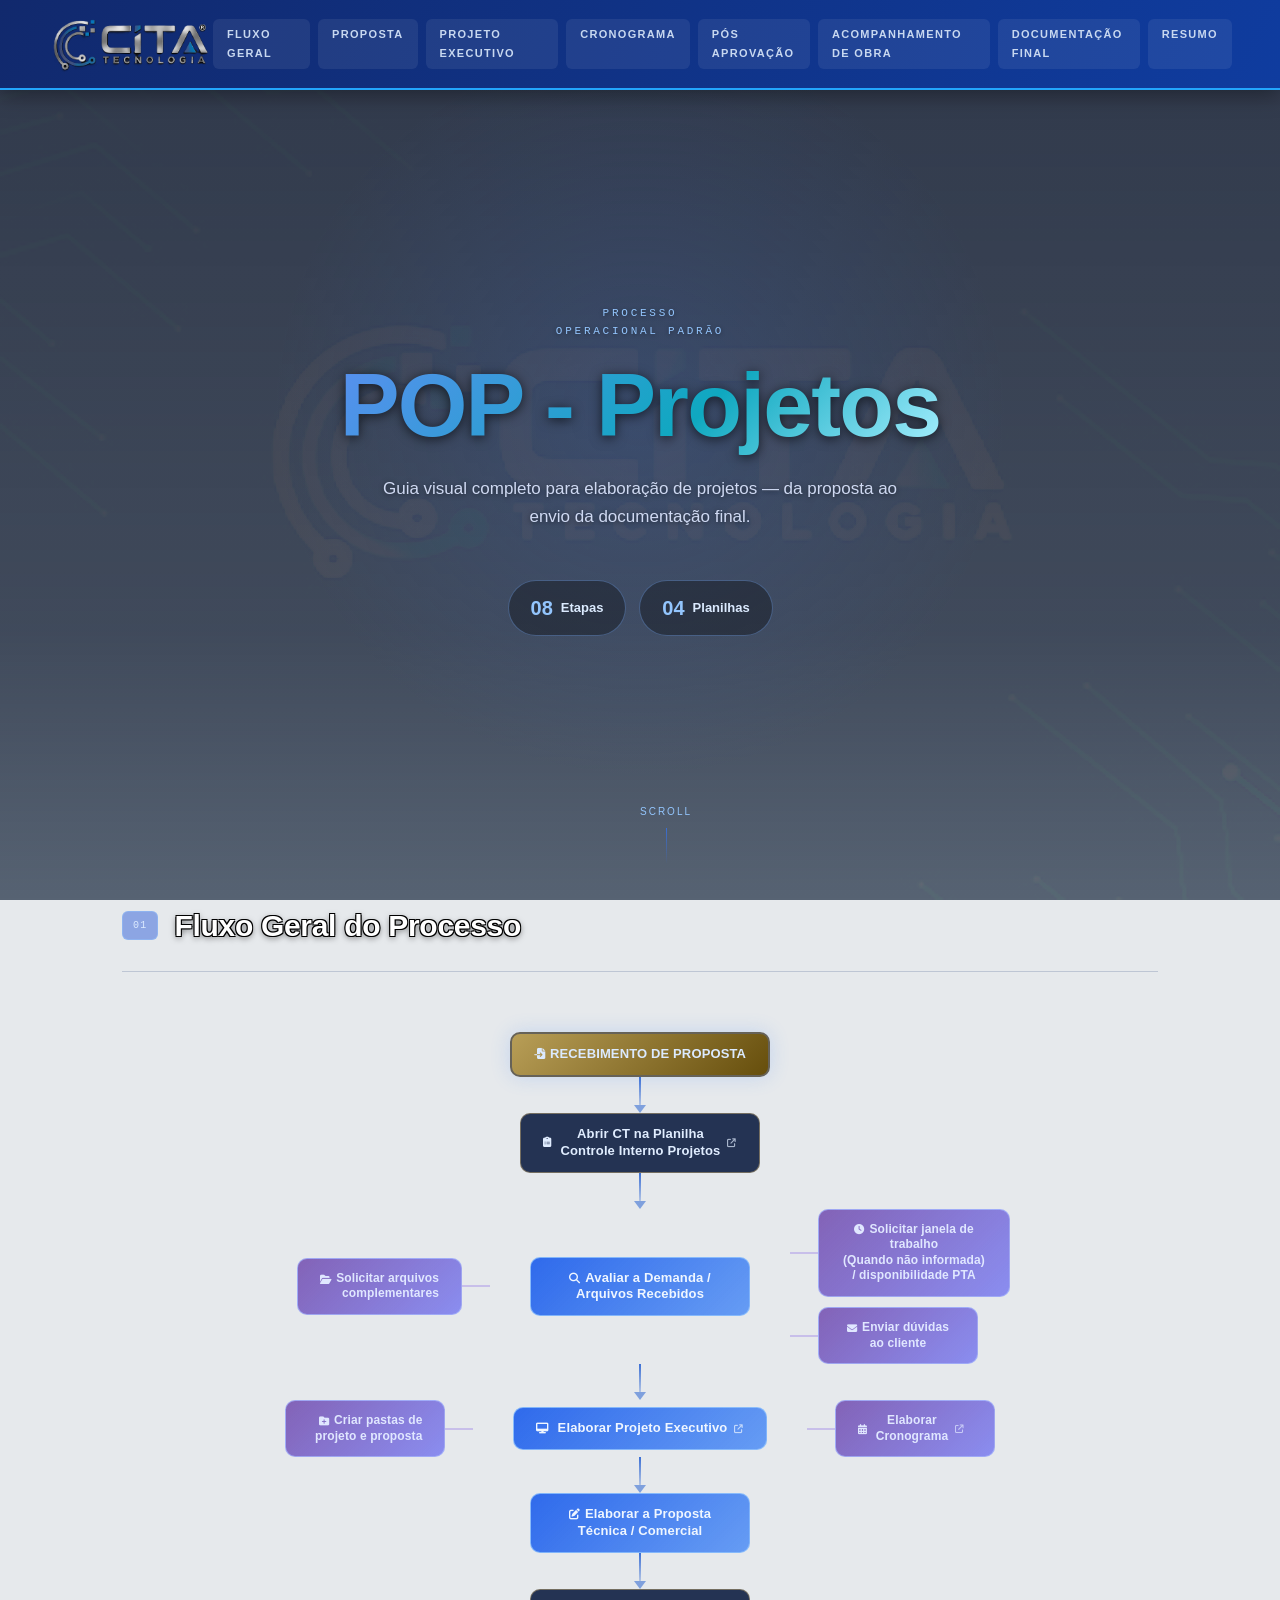
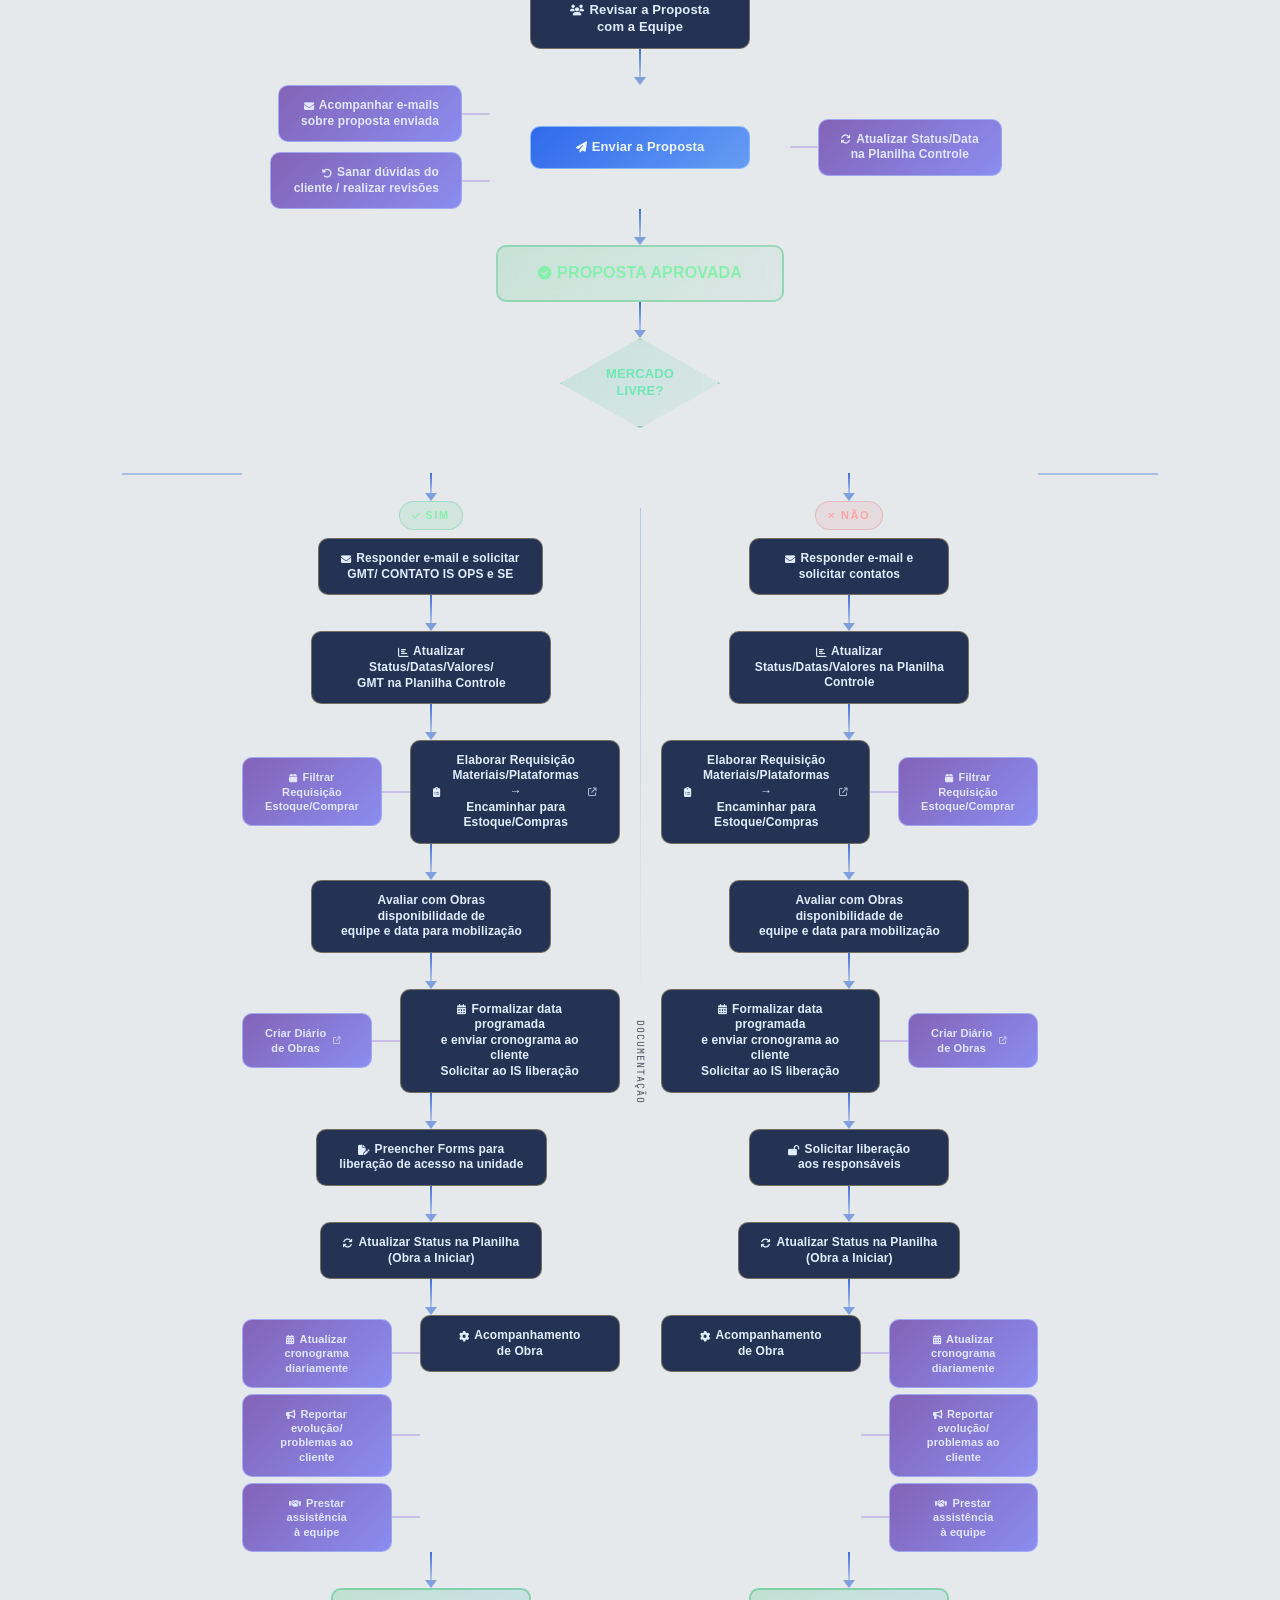
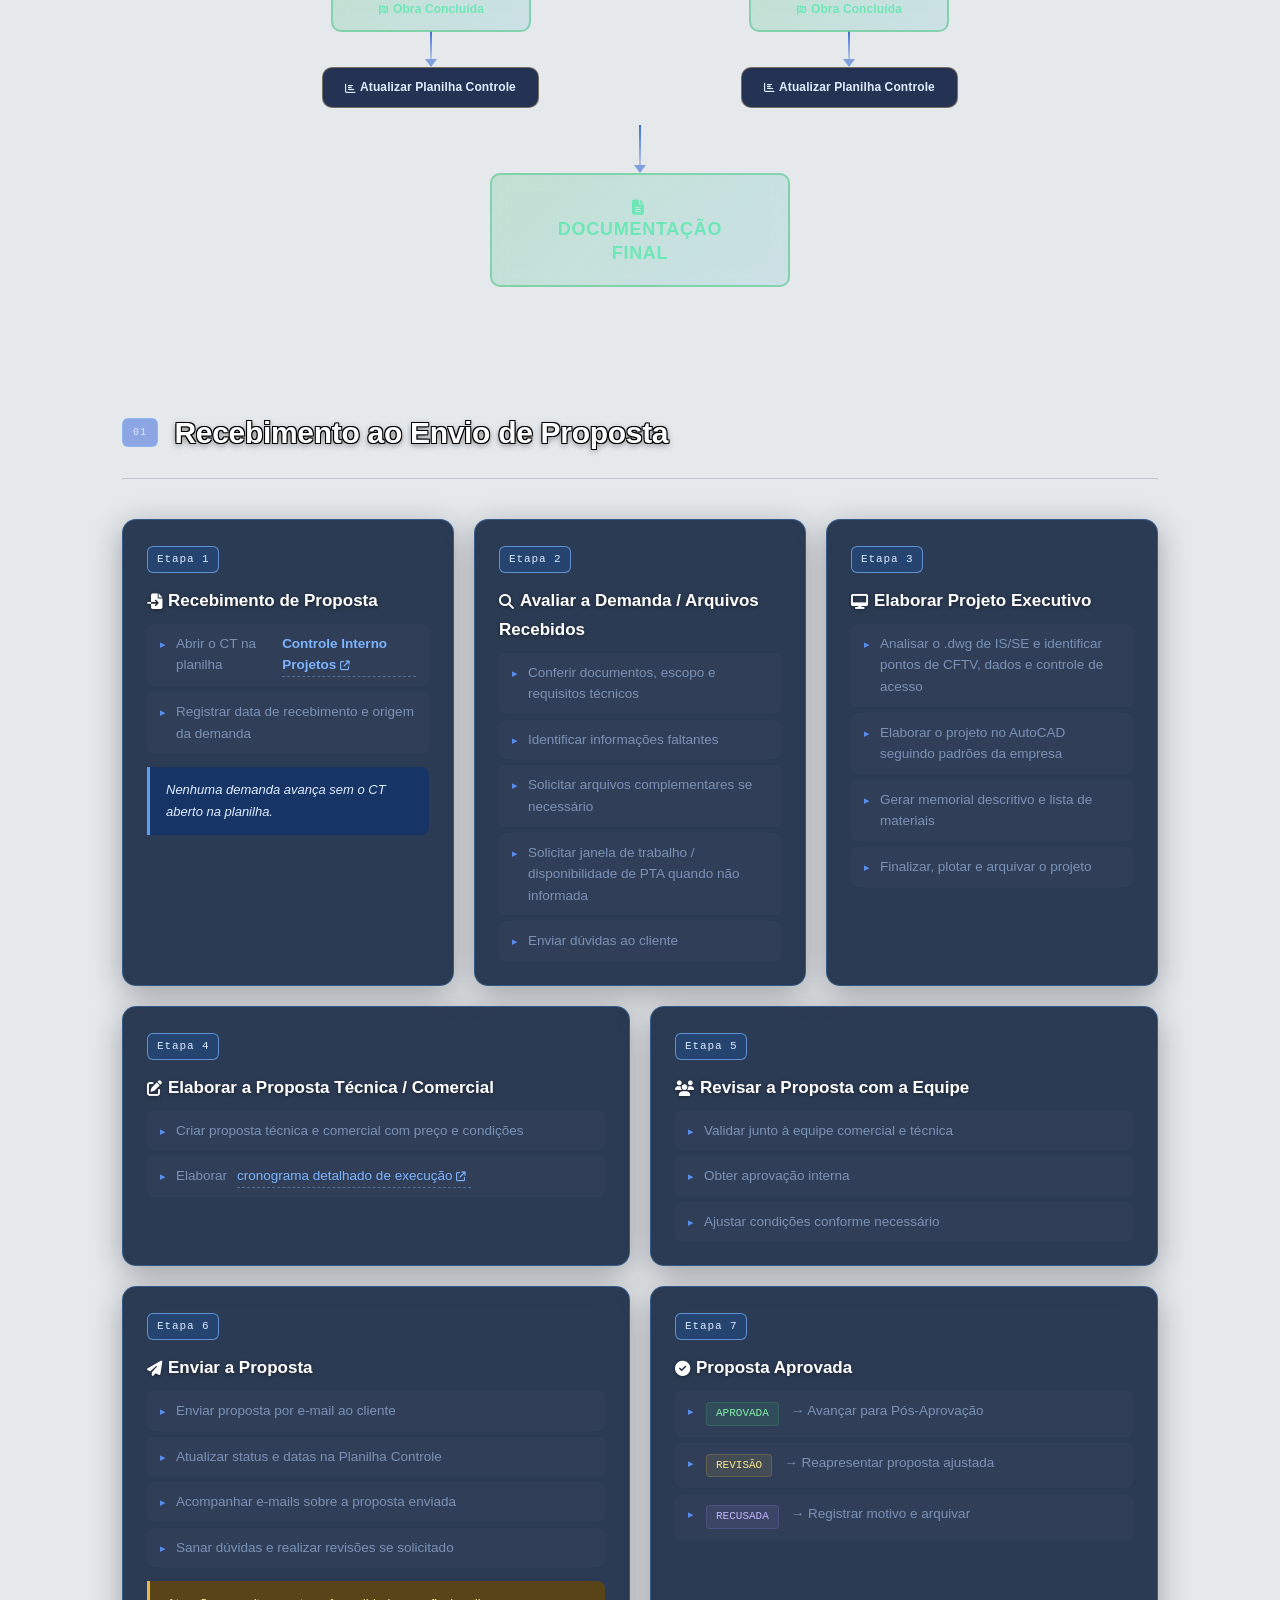
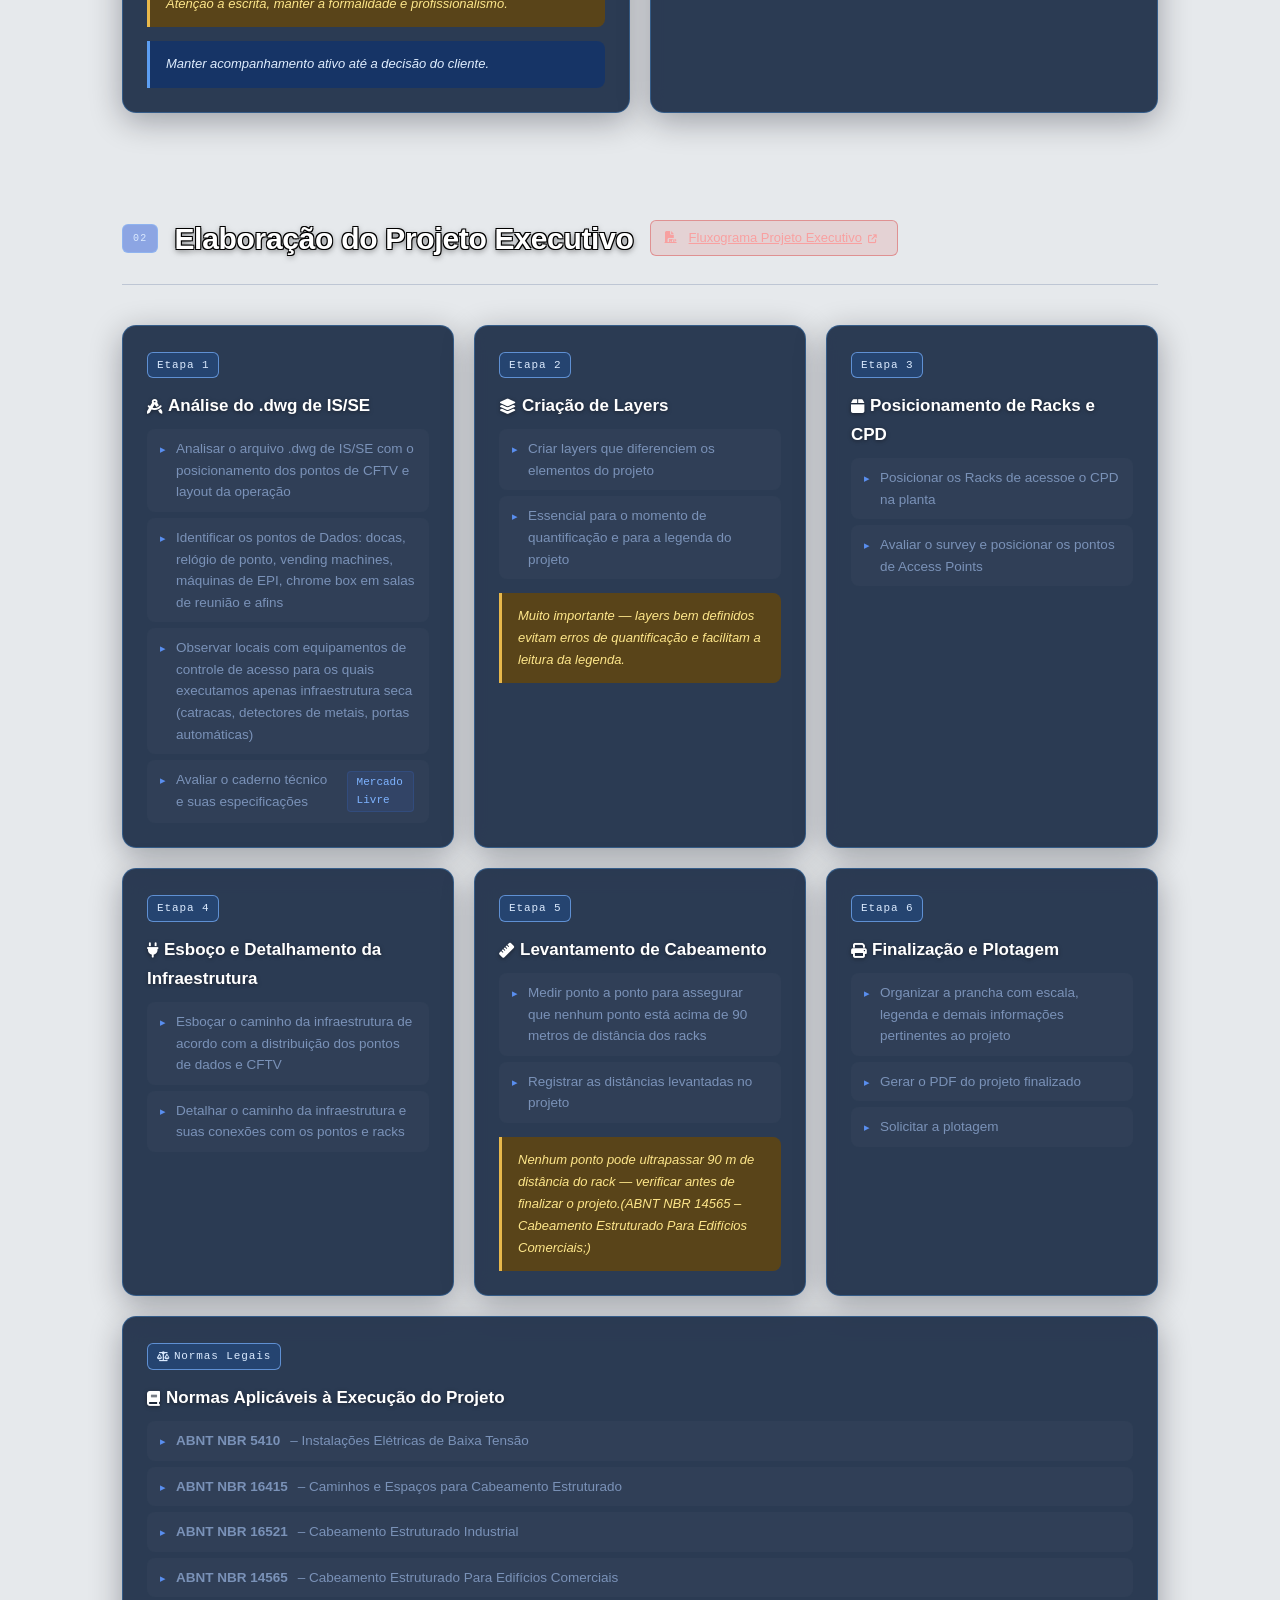
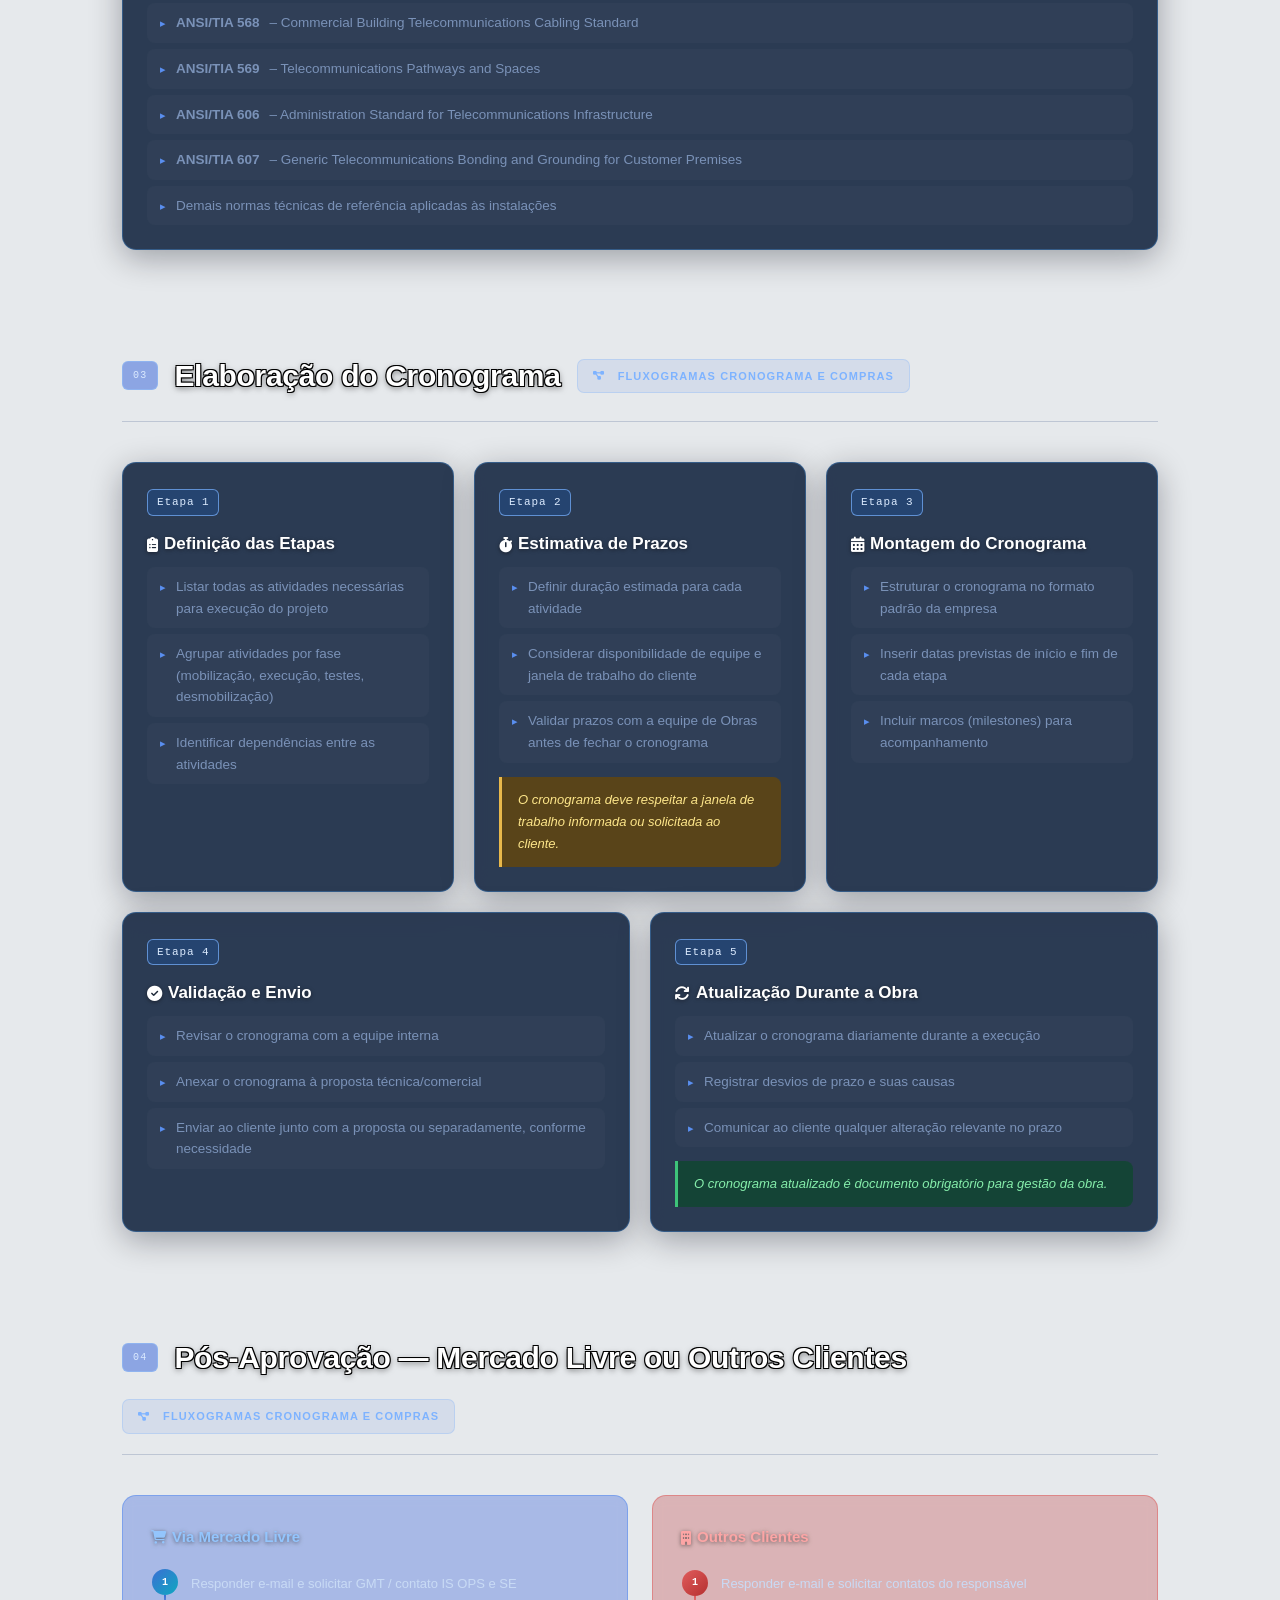
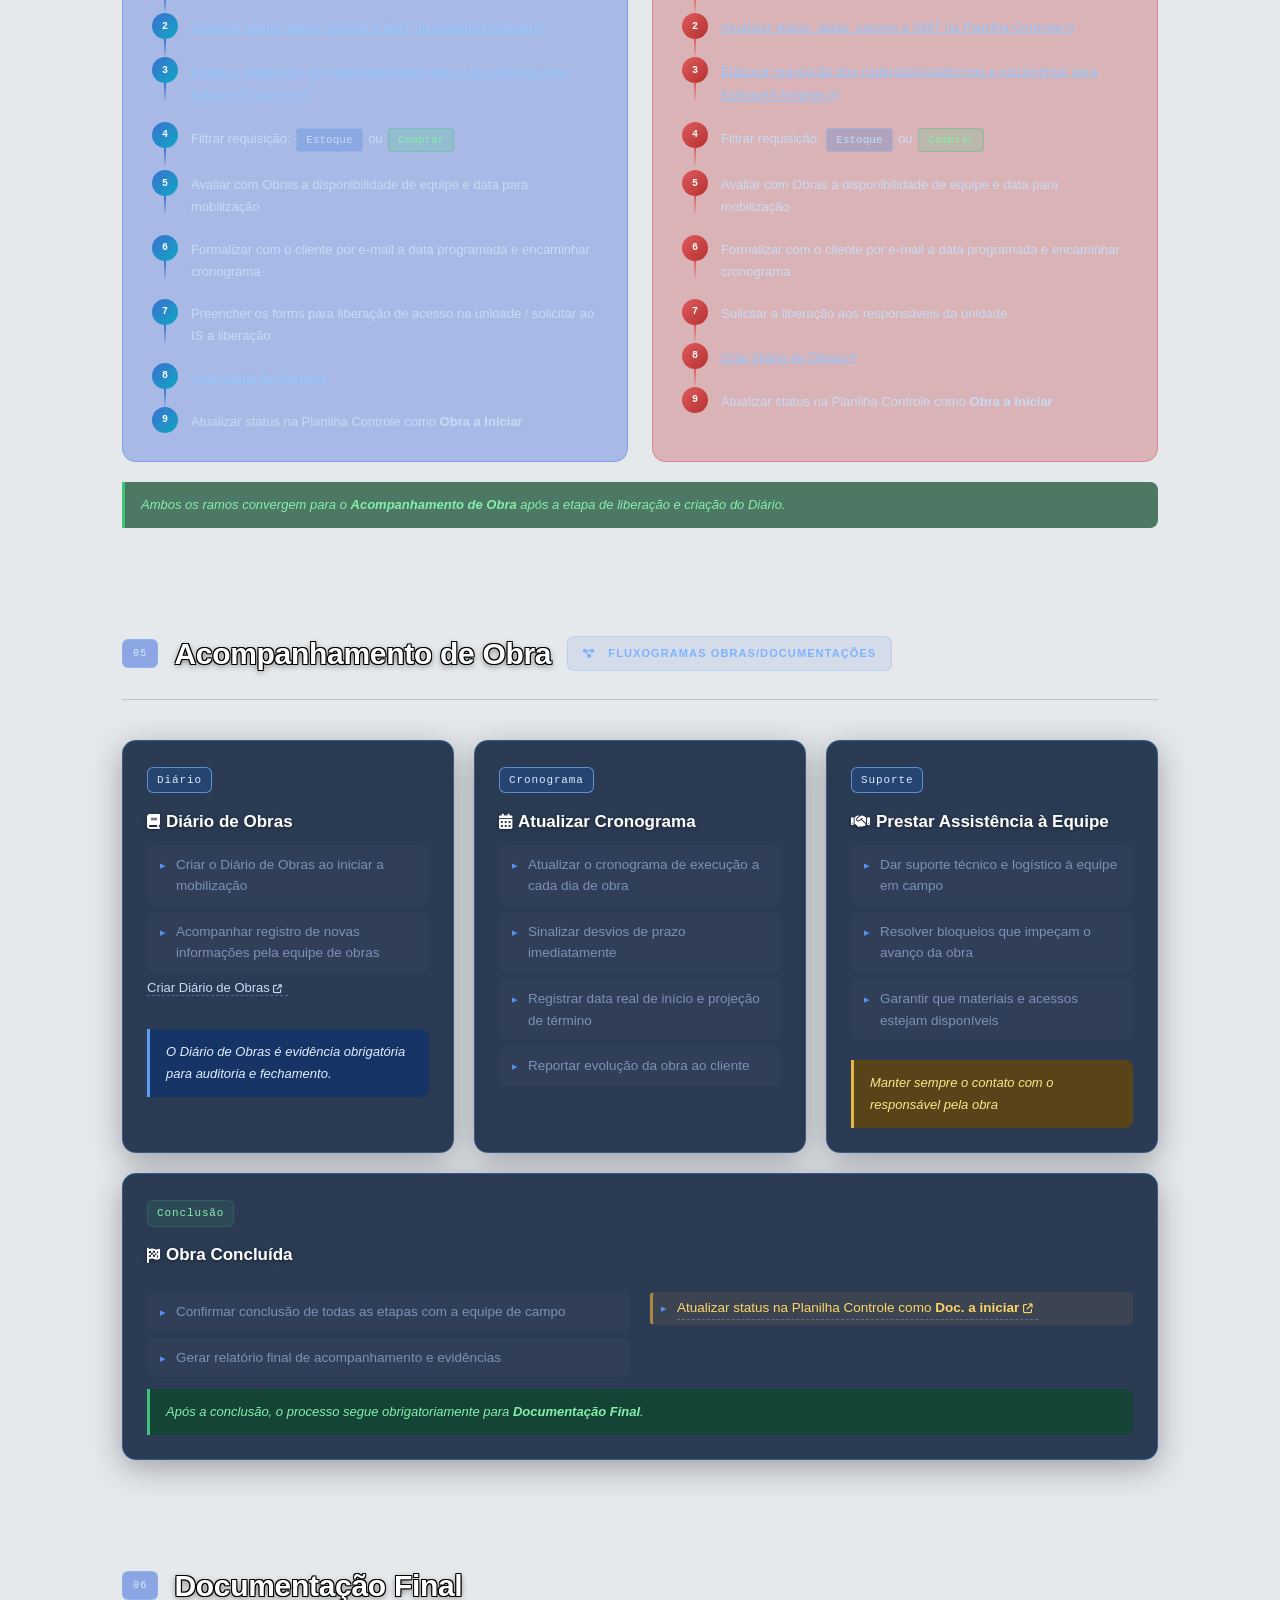
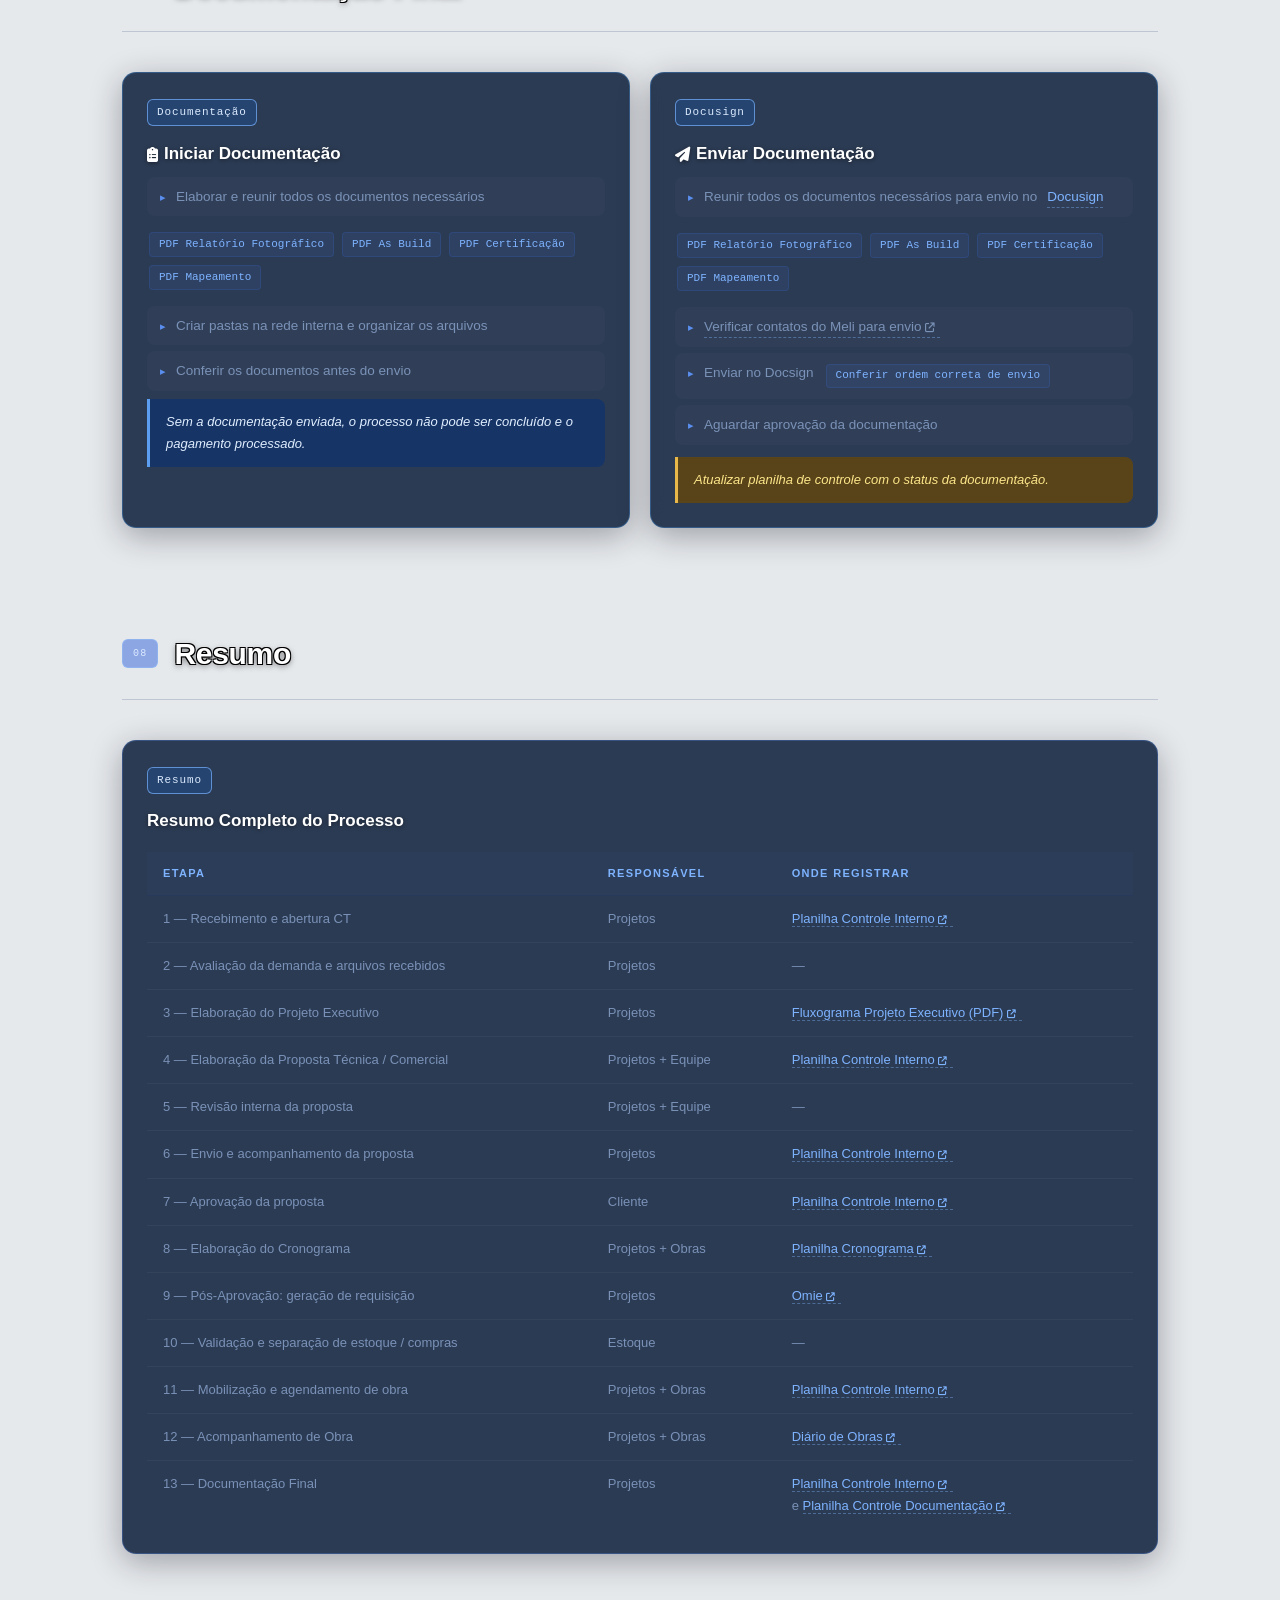
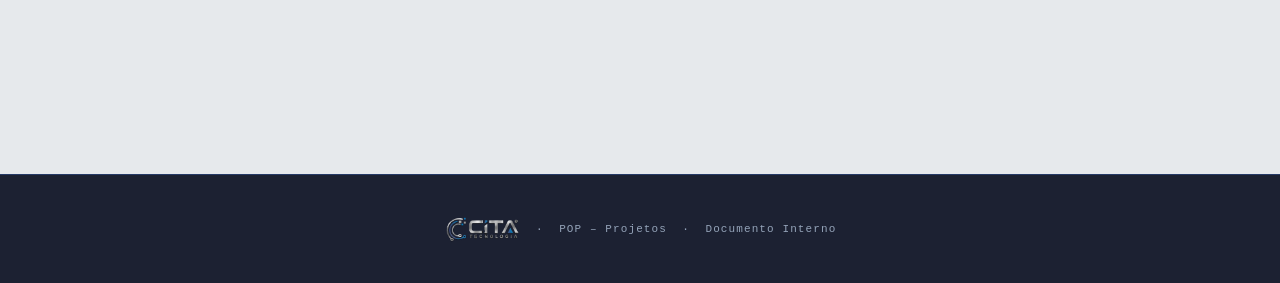
==== index.html @ 20549e00 "attv1" ====
<!DOCTYPE html>
<html lang="pt-BR">
<head>
<meta charset="UTF-8">
<meta name="viewport" content="width=device-width, initial-scale=1.0">
<meta name="description" content="Procedimento Operacional Padrão (POP) para elaboração de projetos — da proposta ao envio da documentação final.">
<link rel="preconnect" href="https://fonts.googleapis.com">
<link rel="preconnect" href="https://fonts.gstatic.com" crossorigin>
<link href="https://fonts.googleapis.com/css2?family=JetBrains+Mono:wght@400;700&family=Rajdhani:wght@500;700;800&display=swap" rel="stylesheet">
<link rel="stylesheet" href="https://cdnjs.cloudflare.com/ajax/libs/font-awesome/6.5.1/css/all.min.css">
<title>POP · Projetos</title>
<style>
:root {
  --bg: #0d1117;
  --bg2: #111827;
  --card: #161d2e;
  --border: rgba(99,130,185,0.18);
  --blue: #3b6fd4;
  --blue-bright: #5a8ff0;
  --blue-glow: #7eb3ff;
  --teal: #0fa8c0;
  --gold: #e8b84b;
  --green: #3ec47a;
  --red: #e05c5c;
  --purple: #9b7fe8;
  --text: #e6edf8;
  --muted: #7a92b8;
  --dim: #3d4f6e;
}

*, *::before, *::after { margin:0; padding:0; box-sizing:border-box; }
html { scroll-behavior: smooth; }

/* ── PAGE TRANSITION VEIL ── */
#page-veil {
  position: fixed;
  inset: 0;
  background: #323944;
  opacity: 1;
  transition: opacity 0.35s ease;
  z-index: 9999;
  pointer-events: none;
}
#page-veil.hidden { opacity: 0; }

body {
    background: var(--bg);
        background-size: cover;
    background-position: center center;
    background-repeat: no-repeat;
    background-attachment: fixed;
    background-blend-mode: overlay;
    background-color: rgba(209, 213, 219, 0.534);
    color: var(--text);
    font-family: Arial, Helvetica, sans-serif;
    font-size: 15px;
    line-height: 1.7;
    overflow-x: hidden;
}

/* Overlay escuro sobre a imagem para manter legibilidade */
body::after {
  content: '';
  position: fixed;
  inset: 0;
  background: rgba(66, 74, 87, 0.82);
  pointer-events: none;
  z-index: 0;
}

/* ── FA ICONS ── */
.fa-solid, .fa-regular { margin-right:6px; font-size:.9em; vertical-align:middle; }
.fn .fa-solid, .fn .fa-regular { margin-right:5px; font-size:.85em; }
.branch-label .fa-solid { margin-right:4px; font-size:.8em; }

/* ── CARD LINKS ── */
.fn-link {
  display:inline-flex;
  align-items:center;
  gap:4px;
  color:inherit;
  text-decoration:none;
  border-bottom:1px dashed rgba(255,255,255,.3);
  transition:.2s;
}
.fn-link:hover { border-bottom-color:var(--blue-glow); color:var(--blue-glow); }
.fn-link .fa-arrow-up-right-from-square { font-size:.7em; opacity:.7; margin-left:3px; margin-right:0; }
.dcard a.item-link {
  color:var(--blue-glow);
  text-decoration:none;
  border-bottom:1px dashed rgba(126,179,255,.4);
  transition:.2s;
}
.dcard a.item-link:hover { border-bottom-color:var(--blue-glow); filter:brightness(1.2); }

/* ── NOISE OVERLAY ── */
body::before {
  content:'';
  position:fixed;
  inset:0;
  background-image: url("data:image/svg+xml,%3Csvg viewBox='0 0 256 256' xmlns='http://www.w3.org/2000/svg'%3E%3Cfilter id='n'%3E%3CfeTurbulence type='fractalNoise' baseFrequency='0.9' numOctaves='4' stitchTiles='stitch'/%3E%3C/filter%3E%3Crect width='100%25' height='100%25' filter='url(%23n)' opacity='0.04'/%3E%3C/svg%3E");
  pointer-events:none;
  z-index:0;
  opacity:.6;
}

/* ── HEADER ── */
header {
    position: fixed;
    top: 0; left: 0; right: 0;
    z-index: 100;
    padding: 0 48px;
    height: 90px;
    display: flex;
    align-items: center;
    justify-content: space-between;
    background: linear-gradient(115deg, #11296d, #0f3c9f);
    box-shadow: 0 5px 20px rgba(0,0,0,0.35);
    border-bottom: 2px solid #23a6fc;
}

.logo-area {
    display: flex;
    align-items: center;
    gap: 14px;
}

.logo-svg { height: 60px; width: auto; }



.menu-toggle {
    display: none;
    color: #dbe8ff;
    border: 1px solid rgba(255,255,255,0.3);
    background: rgba(255,255,255,0.08);
    padding: 8px 10px;
    border-radius: 8px;
    cursor: pointer;
    font-size: 18px;
    align-items: center;
    justify-content: center;
}
.menu-toggle:hover {
    background: rgba(173,216,230,0.85);
    color: #000000;
}

#back-top {
    border: 1px solid #23a6fc;
    color: #dbe8ff;
    background: linear-gradient(135deg, rgba(14,165,233,0.3), rgba(37,99,199,0.3));
}
#back-top:hover {
    background: linear-gradient(135deg, rgba(173,216,230,0.95), rgba(176,224,230,0.95));
    color: #000000;
}

@keyframes blink { 0%,100%{opacity:1} 50%{opacity:.3} }

.badge-pop {
  font-family: 'Courier New', monospace;
  font-size:11px;
  color:var(--blue-glow);
  background:rgba(59,111,212,.12);
  border:1px solid rgba(59,111,212,.3);
  border-radius:20px;
  padding:4px 12px;
  letter-spacing:.1em;
}

nav { display:flex; gap:8px; }

nav a {
  font-family: Arial, Helvetica, sans-serif;
  font-size:11px;
  font-weight:700;
  text-transform:uppercase;
  letter-spacing:.12em;
  color:#c8d8f0;
  text-decoration:none;
  padding:6px 14px;
  border-radius:6px;
  background:rgba(255,255,255,0.07);
  transition:background 0.25s, color 0.25s, transform 0.25s;
}

nav a:hover { color:#000; background:rgba(173,216,230,.95); transform:translateY(-2px); }

/* ── PROGRESS BAR ── */

/* ── HERO ── */
.hero {
  min-height:100vh;
  display:flex;
  flex-direction:column;
  align-items:center;
  justify-content:center;
  text-align:center;
  padding:100px 40px 60px;
  position:relative;
  z-index:1;
  overflow:hidden;
}

.hero::before {
  content:'';
  position:absolute;
  width:800px; height:800px;
  background: radial-gradient(circle, rgba(59,111,212,.18) 0%, transparent 65%);
  top:50%; left:50%;
  transform:translate(-50%,-55%);
  pointer-events:none;
}

.hero-eyebrow {
  font-family: 'Courier New', monospace;
  font-size:11px;
  letter-spacing:.25em;
  color:var(--blue-glow);
  text-transform:uppercase;
  margin-bottom:20px;
  opacity:0;
  animation:up .7s ease .2s forwards;
}

.hero h1 {
  font-family: Arial, Helvetica, sans-serif;
  font-size:clamp(44px,7vw,96px);
  font-weight:800;
  line-height:1.0;
  letter-spacing:-.02em;
  color:#fff;
  margin-bottom:24px;
  opacity:0;
  animation:up .7s ease .35s forwards;
}

.hero h1 .accent {
  background:linear-gradient(135deg, var(--blue-bright) 0%, var(--teal) 60%, #a8f0ff 100%);
  -webkit-background-clip:text;
  -webkit-text-fill-color:transparent;
  background-clip:text;
}

.hero-sub {
  font-size:17px;
  color:var(--muted);
  max-width:540px;
  margin-bottom:48px;
  opacity:0;
  animation:up .7s ease .5s forwards;
}

.hero-pills {
  display:flex;
  gap:12px;
  flex-wrap:wrap;
  justify-content:center;
  opacity:0;
  animation:up .7s ease .65s forwards;
}

.pill {
  display:flex;
  align-items:center;
  gap:8px;
  padding:10px 22px;
  border-radius:100px;
  border:1px solid var(--border);
  font-size:13px;
  font-weight:600;
  color:var(--text);
  background:rgba(255,255,255,.03);
  backdrop-filter: blur(8px);
}

.pill .n {
  font-family: Arial, Helvetica, sans-serif;
  font-size:20px;
  font-weight:800;
  color:var(--blue-bright);
}

.scroll-cue {
  position:absolute;
  bottom:36px;
  left:50%;
  transform:translateX(-50%);
  display:flex;
  flex-direction:column;
  align-items:center;
  gap:8px;
  opacity:0;
  animation:up .7s ease 1s forwards;
}

.scroll-cue span {
  font-size:10px;
  letter-spacing:.2em;
  text-transform:uppercase;
  color:var(--dim);
}

.scroll-cue::after {
  content:'';
  width:1px; height:36px;
  background:linear-gradient(to bottom, var(--blue), transparent);
  animation: scrollbar 1.4s ease infinite;
}

@keyframes scrollbar {
  0%{transform:scaleY(0);transform-origin:top}
  49%{transform:scaleY(1);transform-origin:top}
  50%{transform:scaleY(1);transform-origin:bottom}
  100%{transform:scaleY(0);transform-origin:bottom}
}

@keyframes up {
  from{opacity:0;transform:translateY(24px)}
  to{opacity:1;transform:translateY(0)}
}

/* ── WRAPPER PRINCIPAL ── */
.wrap {
  position:relative;
  z-index:1;
  max-width:1100px;
  margin:0 auto;
  padding:0 32px 120px;
}

/* ── SECTIONS ── */
.sec {
  margin-bottom:100px;
  opacity:0;
  transform:translateY(28px);
  transition:opacity .6s ease, transform .6s ease;
  scroll-margin-top: 104px; /* header height + margin */
}

.sec.vis { opacity:1; transform:none; }

.sec-head {
  display:flex;
  align-items:center;
  gap:16px;
  margin-bottom:40px;
  padding-bottom:20px;
  border-bottom:1px solid var(--border);
}

.sec-num {
  font-family: 'Courier New', monospace;
  font-size:10px;
  color:var(--blue-glow);
  padding:5px 10px;
  background:rgba(59,111,212,.1);
  border:1px solid rgba(59,111,212,.25);
  border-radius:6px;
  letter-spacing:.12em;
}

.sec-title {
  font-family: Arial, Helvetica, sans-serif;
  font-size:30px;
  font-weight:800;
  color:#fff;
  letter-spacing:-.01em;
}

/* ══════════════════════════════════
   FLUXOGRAMA VISUAL
══════════════════════════════════ */
.flowchart {
  display:flex;
  flex-direction:column;
  align-items:center;
  gap:0;
  width:100%;
  padding:20px 0;
}

/* Nó base */
.fn {
  padding:12px 22px;
  border-radius:10px;
  font-size:13px;
  font-weight:600;
  font-family: Arial, Helvetica, sans-serif;
  text-align:center;
  letter-spacing:.01em;
  line-height:1.3;
  min-width:220px;
  max-width:300px;
  position:relative;
  transition:.25s;
}

.fn:hover {
  transform:scale(1.035);
  filter:brightness(1.12);
  box-shadow:0 0 18px rgba(96,165,250,.5), 0 0 28px rgba(59,130,246,.4);
}

/* Tipos de nó */
.fn-start    { background:linear-gradient(135deg,#b89e57,#664e0c); border:2px solid #666258; color:#dbeafe; box-shadow:0 0 20px rgba(59,130,246,.2); }
.fn-action   { background:rgba(20,35,70,0.92); backdrop-filter:blur(8px); border:1px solid rgba(212, 181, 114, 0.45); color:#e0edff; }
.fn-action-alt { background:linear-gradient(135deg, rgba(37,99,235,.95), rgba(59,130,246,.75)); border:1px solid rgba(147,197,253,.8); color:#eff6ff; }
.fn-side     { background:linear-gradient(135deg, rgba(125, 91, 180, 0.95), rgba(99,102,241,.7)); border:1px solid rgba(165,180,252,.8); color:#e0e7ff; font-size:12px; min-width:160px; max-width:200px; }
.fn-decision {
  background:linear-gradient(135deg,rgba(16,185,129,.15),rgba(16,185,129,.05));
  backdrop-filter:blur(8px);
  border:2px solid rgba(16,185,129,.4);
  color:#6ee7b7;
  clip-path: polygon(50% 0%, 100% 50%, 50% 100%, 0% 50%);
  min-width:160px;
  min-height:90px;
  display:flex;
  align-items:center;
  justify-content:center;
  padding:20px 30px;
  border-radius:4px;
}
.fn-approved { background:linear-gradient(135deg,rgba(62,196,122,.18),rgba(62,196,122,.06)); backdrop-filter:blur(8px); border:2px solid rgba(62,196,122,.4); color:#86efac; }
.fn-end      { background:linear-gradient(135deg,rgba(62,196,122,.22),rgba(15,168,192,.12)); backdrop-filter:blur(8px); border:2px solid rgba(62,196,122,.5); color:#6ee7b7; }
.fn-end-red  { background:rgba(224,92,92,.08); backdrop-filter:blur(8px); border:1px solid rgba(224,92,92,.3); color:#fca5a5; }

/* Seta vertical */
.arrow {
  display:flex;
  flex-direction:column;
  align-items:center;
  gap:0;
  margin:0;
}

.arrow-line {
  width:2px;
  height:28px;
  background:linear-gradient(to bottom, var(--blue),rgba(59,111,212,.3));
}

.arrow-head {
  width:0; height:0;
  border-left:6px solid transparent;
  border-right:6px solid transparent;
  border-top:8px solid rgba(59,111,212,.6);
}

/* Linha horizontal */
.h-line {
  height:2px;
  flex:1;
  background:rgba(59,111,212,.35);
  margin-top:45px;
  max-width:120px;
}

/* Labels dos ramos */
.branch-label {
  font-family: Arial, Helvetica, sans-serif;
  font-size:11px;
  font-weight:700;
  letter-spacing:.15em;
  text-transform:uppercase;
  padding:4px 12px;
  border-radius:20px;
  margin-bottom:8px;
}

.label-sim  { background:rgba(62,196,122,.12); color:#86efac; border:1px solid rgba(62,196,122,.3); }
.label-nao  { background:rgba(224,92,92,.1);   color:#fca5a5; border:1px solid rgba(224,92,92,.25); }

/* Side boxes */
.side-group {
  display:flex;
  flex-direction:row;
  align-items:center;
  gap:0;
  width:100%;
  position:relative;
}

.side-h-line {
  height:2px;
  width:28px;
  background:rgba(155,127,232,.4);
  flex-shrink:0;
}

/* ── FLOW ROW — symmetric side cards ── */
.flow-row {
  display:flex;
  align-items:center;
  justify-content:center;
  width:100%;
}
.flow-sides {
  display:flex;
  flex-direction:column;
  gap:10px;
  width:220px;
  flex-shrink:0;
}
.flow-sides.left  { align-items:flex-end; }
.flow-sides.right { align-items:flex-start; }
.flow-side-item {
  display:flex;
  align-items:center;
}

/* Split de ramos */
.flow-split {
  display:flex;
  align-items:flex-start;
  justify-content:center;
  gap:0;
  width:100%;
  margin:0;
  position:relative;
}

.flow-branch {
  display:flex;
  flex-direction:column;
  align-items:center;
  flex:1;
  max-width:420px;
}

/* ── DETAIL CARDS ── */
.detail-grid {
  display:grid;
  grid-template-columns: repeat(auto-fill, minmax(280px,1fr));
  gap:20px;
  margin-top:8px;
}

.dcard {
  background: rgba(18, 35, 62, 0.88);
  backdrop-filter:blur(12px);
  border:1px solid rgba(60, 120, 180, 0.95);
  border-radius:14px;
  padding:24px;
  position:relative;
  overflow:hidden;
  transition:.25s;
  box-shadow:0 14px 40px rgba(1,10,30,.6);
}

.dcard::before {
  content:'';
  position:absolute;
  top:0; left:0; right:0;
  height:2px;
  background:linear-gradient(90deg,var(--blue),var(--teal));
  transform:scaleX(0);
  transform-origin:left;
  transition:.35s;
}

.dcard:hover {
  background: rgba(31, 59, 99, 0.95);
  border-color:rgba(120, 173, 241, 1);
  transform:translateY(-2px);
  box-shadow:0 16px 45px rgba(7,25,60,.75);
}

.dcard:hover::before { transform:scaleX(1); }

.dcard-num {
  font-family: 'Courier New', monospace;
  font-size:11px;
  color:#dbeafe;
  background:rgba(30,80,150,.45);
  border:1px solid rgba(115,170,245,.75);
  border-radius:6px;
  padding:3px 9px;
  display:inline-block;
  margin-bottom:14px;
  letter-spacing:.08em;
}

.dcard h3 {
  font-family: Arial, Helvetica, sans-serif;
  font-size:17px;
  font-weight:700;
  color:#fff;
  margin-bottom:8px;
}

.dcard p, .dcard li {
  font-size:13.5px;
  color:var(--muted);
  line-height:1.6;
}

.dcard ul {
  list-style:none;
  padding:0;
  display:flex;
  flex-direction:column;
  gap:6px;
  margin-top:8px;
}

.dcard ul li {
  display:flex;
  align-items:flex-start;
  gap:10px;
  padding:8px 12px;
  border-radius:8px;
  background:rgba(255,255,255,.025);
  border:1px solid transparent;
  transition:.2s;
}

.dcard ul li:hover { border-color:rgba(173,216,230,.7); background:rgba(173,216,230,.15); }

.dcard ul li::before {
  content:'▸';
  color:var(--blue-bright);
  font-size:11px;
  margin-top:3px;
  flex-shrink:0;
}

/* Alert boxes */
.alert-box {
  background:rgba(20, 68, 128, .4);
  border-left:3px solid rgba(96, 165, 250, .95);
  border-radius:0 8px 8px 0;
  padding:12px 16px;
  font-size:13px;
  color:#d9e8ff;
  font-style:italic;
  margin-top:14px;
}

.alert-box.warn { border-left-color:var(--gold); background:rgba(232,184,75,.06); }
.alert-box.ok   { border-left-color:var(--green); background:rgba(62,196,122,.06); }

/* Chips */
.chip {
  display:inline-block;
  font-family: 'Courier New', monospace;
  font-size:11px;
  padding:2px 9px;
  border-radius:4px;
  margin:2px;
}

.ch-blue   { background:rgba(59,111,212,.12); color:var(--blue-glow); border:1px solid rgba(59,111,212,.2); }
.ch-green  { background:rgba(62,196,122,.1);  color:#86efac; border:1px solid rgba(62,196,122,.2); }
.ch-gold   { background:rgba(232,184,75,.1);  color:#fde68a; border:1px solid rgba(232,184,75,.2); }
.ch-purple { background:rgba(155,127,232,.1); color:#c4b5fd; border:1px solid rgba(155,127,232,.2); }

/* Branch detail split */
.branch-detail {
  display:grid;
  grid-template-columns:1fr 1fr;
  gap:24px;
  margin-top:8px;
}

.branch-col {
  border-radius:14px;
  padding:28px;
  display:flex;
  flex-direction:column;
  gap:16px;
  backdrop-filter:blur(12px);
}

.branch-col.ml { background:rgba(59,111,212,.08); border:1px solid rgba(59,111,212,.2); }
.branch-col.nm { background:rgba(224,92,92,.06);  border:1px solid rgba(224,92,92,.18); }

.branch-col h4 {
  font-family: Arial, Helvetica, sans-serif;
  font-weight:700;
  font-size:15px;
  margin-bottom:4px;
}

.branch-col.ml h4 { color:var(--blue-glow); }
.branch-col.nm h4 { color:#fca5a5; }

/* Mini flow */
.mini-flow {
  display:flex;
  flex-direction:column;
  gap:0;
}

.mf-step {
  display:flex;
  align-items:flex-start;
  gap:12px;
}

.mf-left {
  display:flex;
  flex-direction:column;
  align-items:center;
  width:28px;
  flex-shrink:0;
}

.mf-dot {
  width:26px; height:26px;
  border-radius:50%;
  background:linear-gradient(135deg,var(--blue),var(--teal));
  display:flex;
  align-items:center;
  justify-content:center;
  font-family: 'Courier New', monospace;
  font-size:10px;
  font-weight:700;
  color:#fff;
  flex-shrink:0;
}

.mf-line {
  width:2px; flex:1;
  min-height:18px;
  background:linear-gradient(to bottom,var(--blue),rgba(59,111,212,.1));
  margin:0 auto;
}

.mf-content {
  flex:1;
  padding:4px 0 16px;
  font-size:13px;
  color:var(--muted);
}

.mf-step:last-child .mf-line { display:none; }
.mf-step:last-child .mf-content { padding-bottom:0; }

/* Code block */
.codeblock {
  background:rgba(7,12,20,0.9);
  backdrop-filter:blur(8px);
  border:1px solid var(--border);
  border-radius:10px;
  overflow:hidden;
  margin:16px 0;
}

.codeblock-head {
  display:flex;
  align-items:center;
  justify-content:space-between;
  padding:10px 16px;
  background:rgba(255,255,255,.025);
  border-bottom:1px solid var(--border);
}

.codeblock-head span {
  font-family: 'Courier New', monospace;
  font-size:10px;
  color:var(--dim);
  letter-spacing:.12em;
  text-transform:uppercase;
}

.copy-btn {
  font-family: 'Courier New', monospace;
  font-size:10px;
  color:var(--blue-glow);
  background:rgba(59,111,212,.1);
  border:1px solid rgba(59,111,212,.2);
  border-radius:4px;
  padding:3px 10px;
  cursor:pointer;
  transition:.2s;
}

.copy-btn:hover { background:rgba(173,216,230,.4); }
.copy-btn.copied { color:var(--green); border-color:rgba(62,196,122,.3); }

pre {
  padding:18px 16px;
  font-family: 'Courier New', monospace;
  font-size:12px;
  line-height:1.8;
  color:#c9d8f0;
  overflow-x:auto;
  white-space:pre-wrap;
}

/* Table */
.pop-table {
  width:100%;
  border-collapse:collapse;
  font-size:13px;
  margin-top:16px;
}

.pop-table th {
  font-family: Arial, Helvetica, sans-serif;
  font-size:11px;
  font-weight:700;
  text-transform:uppercase;
  letter-spacing:.12em;
  color:var(--blue-glow);
  padding:12px 16px;
  text-align:left;
  border-bottom:1px solid var(--border);
  background:rgba(59,111,212,.04);
}

.pop-table td {
  padding:12px 16px;
  border-bottom:1px solid rgba(255,255,255,.04);
  color:var(--muted);
  vertical-align:top;
}

.pop-table tr:last-child td { border-bottom:none; }
.pop-table tr:hover td { background:rgba(173,216,230,.15); }

/* Footer */
footer {
  position:relative;
  z-index:1;
  text-align:center;
  padding:40px 32px;
  border-top:1px solid var(--border);
  font-family: 'Courier New', monospace;
  font-size:11px;
  color:var(--dim);
  letter-spacing:.1em;
}

footer strong { color:var(--blue-glow); }

/* Back to top */
#btt {
  position:fixed;
  bottom:28px; right:28px;
  z-index:200;
  width:42px; height:42px;
  border-radius:50%;
  background:rgba(59,111,212,.15);
  border:1px solid rgba(59,111,212,.3);
  color:var(--blue-glow);
  font-size:18px;
  display:flex;
  align-items:center;
  justify-content:center;
  text-decoration:none;
  opacity:0;
  pointer-events:none;
  transition:.3s;
  backdrop-filter:blur(8px);
}

#btt.show { opacity:1; pointer-events:auto; }
#btt:hover { background:rgba(173,216,230,.5); transform:translateY(-3px); }

/* ── RESPONSIVE ── */
@media(max-width:768px){
  header { padding:0 20px; }
  .menu-toggle { display: flex; }
  nav {
    display: none;
    position: absolute;
    top: 64px;
    left: 0;
    right: 0;
    flex-direction: column;
    gap: 8px;
    padding: 12px;
    background: rgba(9, 18, 32, 0.96);
    border-bottom: 1px solid rgba(255,255,255,0.12);
    backdrop-filter: blur(8px);
    z-index: 210;
  }
  nav.open {
    display: flex;
  }
  nav a {
    width: 100%;
    padding: 10px 12px;
    border-radius: 8px;
    background: rgba(255,255,255,0.08);
  }
  .hero h1 { font-size:42px; }
  .branch-detail { grid-template-columns:1fr; }
  .flow-split { flex-direction:column; align-items:center; }
  .h-line { display:none; }
  .detail-grid { grid-template-columns:1fr; }
}

/* ── REDUCED MOTION ── */
@media (prefers-reduced-motion: reduce) {
  *, *::before, *::after {
    animation-duration: 0.01ms !important;
    animation-iteration-count: 1 !important;
    transition-duration: 0.01ms !important;
  }
  html { scroll-behavior: auto; }
  .sec { opacity:1; transform:none; }
  .hero-eyebrow, .hero h1, .hero-sub, .hero-pills, .scroll-cue { opacity:1; transform:none; }
}

/* ── PRINT ── */
@media print {
  body { background:#fff; color:#111; font-size:12pt; }
  header, #prog, #btt, .scroll-cue, .menu-toggle { display:none !important; }
  .hero { min-height:auto; padding:20pt 0 12pt; }
  .hero h1, .hero h1 .accent { color:#111; -webkit-text-fill-color:#111; background:none; }
  .hero-sub { color:#444; }
  .wrap { max-width:100%; padding:0; }
  .sec { opacity:1; transform:none; margin-bottom:24pt; }
  .dcard { background:#f5f7fa; border:1px solid #ccc; box-shadow:none; break-inside:avoid; }
  .dcard h3 { color:#111; }
  .dcard p, .dcard li { color:#333; }
  .pop-table th { color:#333; background:#eee; }
  .pop-table td { color:#444; }
  .alert-box { border-left-color:#555; background:#f0f0f0; color:#333; }
  .fn { border:1px solid #666; background:#f5f5f5 !important; color:#111 !important; box-shadow:none; }
  .codeblock { background:#f5f5f5; border:1px solid #ccc; }
  pre { color:#222; }
  footer { border-top:1px solid #ccc; color:#555; }
  a { color:#111; text-decoration:none; }
}

.flow-container {
    display: flex;
    flex-direction: column;
    align-items: center;
    width: 100%;
    font-family: Arial, sans-serif;
  }

  .flow-row {
    display: flex;
    align-items: center;
    justify-content: center;
    gap: 40px;
    width: 100%;
  }

  .box {
    padding: 10px 14px;
    border-radius: 8px;
    font-size: 12px;
    text-align: center;
    min-width: 160px;
    background: #f3eaff;
    border: 1px solid #d1c2ff;
  }

  .box.center {
    background: #ffeaa7;
    border: 1px solid #e1c96a;
    font-weight: bold;
  }

  .line {
    height: 2px;
    width: 40px;
    background: rgba(155,127,232,.5);
  }

  .vertical-line {
    width: 2px;
    height: 20px;
    background: rgba(155,127,232,.5);
    margin: 0 auto;
  }

  .sub-row {
    display: flex;
    align-items: center;
    justify-content: flex-start;
    width: 60%;
    margin-top: 5px;
  }

  .sub-line {
    width: 40px;
    height: 2px;
    background: rgba(155,127,232,.5);
  }

</style>

<style>
   
body {
    margin: 0;
    min-height: 100vh;

    /* Fundo com camada branca forte + imagem */
    background-image:
        linear-gradient(rgba(255, 255, 255, 0.92), rgba(255, 255, 255, 0.92)),
        url('IMAGEM_FUNDO.jpg');

    background-size: cover;
    background-repeat: no-repeat;
    background-position: center;
    background-attachment: fixed; /* efeito premium (parallax leve) */

    font-family: 'Segoe UI', 'DM Sans', sans-serif;
    color: #111827;
}
</style>

<!-- ============================================================
     ADAPTAÇÕES DE CONTRASTE — FUNDO CLARO
     Aplicadas sobre o tema original para garantir legibilidade
     ============================================================ -->
<style>

/* ── 1. VARIÁVEIS: texto escuro para fundo claro ── */
:root {
  --text:   #111827;
  --muted:  #334155;
  --dim:    #4b5563;
  --border: rgba(30,60,120,0.22);
}

/* ── 2. BASE ── */
body { color: #111827; }

/* ── 3. SEÇÕES: títulos e cabeçalhos ── */
.sec-title {
  color: #ffffff;
  text-shadow:
    -1px -1px 0 #000,
     1px -1px 0 #000,
    -1px  1px 0 #000,
     1px  1px 0 #000,
     0 2px 6px rgba(0,0,0,0.55);
}
.sec-num {
  color: #dbeafe;
  background: rgba(29, 79, 216, 0.445);
  border-color: rgba(147,197,253,0.45);
}
.sec-head { border-bottom-color: rgba(30,60,120,0.20); }

/* ── 4. HERO: overlay suave para contraste sem escurecer demais ── */
.hero {
  background: linear-gradient(
    to bottom,
    rgba(5,10,30,0.48) 0%,
    rgba(5,10,30,0.28) 70%,
    transparent 100%
  );
}
/* Título POP - PROJETOS: mantém gradiente original + borda preta */
.hero h1 {
  color: #ffffff;
}
.hero h1 .accent {
  background: linear-gradient(135deg, var(--blue-bright) 0%, var(--teal) 60%, #a8f0ff 100%);
  -webkit-background-clip: text;
  -webkit-text-fill-color: transparent;
  background-clip: text;
  filter: drop-shadow(0 2px 6px rgba(0,0,0,0.65));
}
.hero-sub    { color: rgba(220,230,255,0.92); text-shadow: 0 1px 5px rgba(0,0,0,0.5); }
.hero-eyebrow{ color: #93c5fd; text-shadow: 0 1px 4px rgba(0,0,0,0.4); }
.pill {
  background: rgba(0,0,0,0.32);
  border-color: rgba(126,179,255,0.35);
  color: #dbeafe;
  backdrop-filter: blur(10px);
}
.pill .n { color: #93c5fd; }
.scroll-cue span { color: #93c5fd; }

/* ── 5. SEÇÃO 4 — PÓS-APROVAÇÃO: branch-cols com cor mais presente ── */
.branch-col.ml {
  background: rgba(29,78,216,0.30);
  border: 1px solid rgba(90,143,240,0.55);
  backdrop-filter: blur(6px);
}
.branch-col.nm {
  background: rgba(185,28,28,0.26);
  border: 1px solid rgba(224,92,92,0.50);
  backdrop-filter: blur(6px);
}
.branch-col.ml h4 {
  color: #93c5fd;
  text-shadow: 0 1px 4px rgba(0,0,0,0.5);
}
.branch-col.nm h4 {
  color: #fca5a5;
  text-shadow: 0 1px 4px rgba(0,0,0,0.5);
}
.mf-content {
  color: #c8daf5;
}
.branch-col .mf-content a {
  color: #93c5fd !important;
  border-bottom-color: rgba(147,197,253,0.45);
}
.branch-col .chip.ch-blue {
  background: rgba(59,111,212,0.25);
  color: #bfdbfe;
  border-color: rgba(147,197,253,0.40);
}
.branch-col .chip.ch-green {
  background: rgba(62,196,122,0.20);
  color: #86efac;
  border-color: rgba(62,196,122,0.35);
}

/* ── 6. DETAIL CARDS: borda mais nítida, texto interno de volta ao original ── */
.dcard {
  border-color: rgba(60,120,180,0.55);
  box-shadow: 0 8px 32px rgba(0,5,20,0.32);
}
/* Restaura texto claro dentro dos cards escuros (--muted foi sobrescrito globalmente) */
.dcard p, .dcard li          { color: #7a92b8; }
.dcard h3                    { color: #ffffff; text-shadow: 0 1px 4px rgba(0,0,0,0.45); }
.dcard a.item-link           { color: var(--blue-glow); }
.dcard-num                   { color: #dbeafe; }
.mf-dot                      { color: #ffffff; }
/* Tabela do Resumo: restaura cores claras (td usa --muted sobrescrito) */
.pop-table td                { color: #7a92b8; }
.pop-table th                { color: var(--blue-glow); }
.pop-table a.item-link       { color: var(--blue-glow); }

/* ── 7. ALERT BOXES: fundo mais sólido + texto claro ── */
.alert-box      { background: rgba(15,50,110,0.72); color: #e0eeff; }
.alert-box.warn { background: rgba(110,72,0,0.70);  border-left-color: var(--gold); color: #fde68a; }
.alert-box.ok   { background: rgba(12,72,42,0.70);  border-left-color: var(--green); color: #86efac; }

/* ── 8. FOOTER: fundo escuro próprio para sempre ser legível ── */
footer {
  background: rgba(6,12,30,0.90);
  color: #94a3b8;
  border-top: 1px solid rgba(59,111,212,0.32);
  text-shadow: none;
}
footer strong { color: #7eb3ff; }
footer img    { filter: brightness(1.1); opacity: 0.90; }

/* ── 9. BACK-TO-TOP: mais visível ── */
#btt {
  background: rgba(29,78,216,0.82);
  border-color: rgba(59,130,246,0.65);
  color: #fff;
}
#btt:hover {
  background: rgba(37,99,235,0.96);
  color: #fff;
  transform: translateY(-3px);
}

</style>

</head>
<body>

<div id="page-veil"></div>

<!-- HEADER -->
<header>
  <a href="#" class="logo-area" style="text-decoration:none;">
    <img src="NOVA_LOGO.png" class="logo-svg" alt="CiTA Tecnologia">
  </a>
  <button class="menu-toggle" id="menu-toggle" aria-label="Abrir menu de navegação" aria-expanded="false" aria-controls="header-nav">☰</button>
  <nav id="header-nav" role="navigation" aria-label="Menu principal">
    <a href="#fluxo">Fluxo Geral</a>
    <a href="#detalhamento">Proposta</a>
    <a href="#projeto-executivo">Projeto Executivo</a>
    <a href="#cronograma">Cronograma</a>
    <a href="#posaprovação">Pós Aprovação</a>
    <a href="#acompanhamento">Acompanhamento de Obra</a>
    <a href="#documentação">Documentação Final</a>
    <a href="#resumo">Resumo</a>
  </nav>
</header>

<!-- HERO -->
<section class="hero">
  <p class="hero-eyebrow">Processo<br>Operacional Padrão</span><br></p>
  <h1><span class="accent">POP - Projetos</h1>
  <p class="hero-sub">Guia visual completo para elaboração de projetos — da proposta ao envio da documentação final.</p>
  <div class="hero-pills">
    <div class="pill"><span class="n">08</span> Etapas</div>
    <div class="pill"><span class="n">04</span> Planilhas</div>
  </div>
  <div class="scroll-cue"><span>Scroll</span></div>
</section>

<!-- WRAP -->
<div class="wrap">

  <!-- ── SEÇÃO 1: FLUXO PRINCIPAL ── -->
  <section class="sec" id="fluxo">
    <div class="sec-head">
      <span class="sec-num">01</span>
      <h2 class="sec-title">Fluxo Geral do Processo</h2>
    </div>

    <!-- FLOWCHART -->
    <div class="flowchart">

      <!-- START -->
      <div class="fn fn-start"><i class="fa-solid fa-file-import"></i>RECEBIMENTO DE PROPOSTA</div>
      <div class="arrow"><div class="arrow-line"></div><div class="arrow-head"></div></div>

      <!-- Abertura CT -->
      <a href="https://docs.google.com/spreadsheets/d/1FWj_G2fCh0ZjMROE9LxNuTC30ibiUYXvu4SVAWud5hc/edit?usp=sharing" target="_blank" class="fn fn-action fn-link"><i class="fa-solid fa-clipboard-list"></i>Abrir CT na Planilha<br>Controle Interno Projetos<i class="fa-solid fa-arrow-up-right-from-square"></i></a>
      <div class="arrow"><div class="arrow-line"></div><div class="arrow-head"></div></div>

      <!-- Avaliação — com laterais -->
      <div class="flow-row">
        <div class="flow-sides left">
          <div class="flow-side-item">
            <div class="fn fn-side" style="text-align:right"><i class="fa-solid fa-folder-open"></i>Solicitar arquivos<br>complementares</div>
            <div class="side-h-line"></div>
          </div>
        </div>
        <div class="fn fn-action-alt"><i class="fa-solid fa-magnifying-glass"></i>Avaliar a Demanda /<br>Arquivos Recebidos</div>
        <div class="flow-sides right">
          <div class="flow-side-item">
            <div class="side-h-line"></div>
            <div class="fn fn-side"><i class="fa-solid fa-clock"></i>Solicitar janela de trabalho<br>(Quando não informada)<br>/ disponibilidade PTA</div>
          </div>
          <div class="flow-side-item">
            <div class="side-h-line"></div>
            <div class="fn fn-side"><i class="fa-solid fa-envelope"></i>Enviar dúvidas<br>ao cliente</div>
          </div>
        </div>
      </div>
      <div class="arrow"><div class="arrow-line"></div><div class="arrow-head"></div></div>

      <!-- Elaborar Projeto Executivo -->
      <div class="flow-row">
        <div class="flow-sides left">
          <div class="flow-side-item">
            <div class="fn fn-side" style="text-align:right"><i class="fa-solid fa-folder-plus"></i>Criar pastas de<br>projeto e proposta</div>
            <div class="side-h-line"></div>
          </div>
        </div>
        <a href="FluxogramaProjetoExecutivo.pdf" target="_blank" class="fn fn-action-alt fn-link"><i class="fa-solid fa-desktop"></i>Elaborar Projeto<br><strong>Executivo</strong><i class="fa-solid fa-arrow-up-right-from-square"></i></a>
        <div class="flow-sides right">
          <div class="flow-side-item">
            <div class="side-h-line"></div>
            <a href="https://docs.google.com/spreadsheets/d/1o0QxQm2TeXmr8P0LXqnQVBFh6mN8dH8lwjw5dGLmC3w/edit?usp=sharing" target="_blank" class="fn fn-side fn-link"><i class="fa-solid fa-calendar-days"></i>Elaborar<br>Cronograma<i class="fa-solid fa-arrow-up-right-from-square"></i></a>
          </div>
        </div>
      </div>
      <div class="arrow"><div class="arrow-line"></div><div class="arrow-head"></div></div>

      <!-- Elaborar Proposta -->
      <div class="fn fn-action-alt"><i class="fa-solid fa-pen-to-square"></i>Elaborar a Proposta<br><strong>Técnica / Comercial</strong></div>
      <div class="arrow"><div class="arrow-line"></div><div class="arrow-head"></div></div>

      <div class="fn fn-action"><i class="fa-solid fa-users"></i>Revisar a Proposta<br><strong>com a Equipe</strong></div>
      <div class="arrow"><div class="arrow-line"></div><div class="arrow-head"></div></div>

      <!-- Envio -->
      <div class="flow-row">
        <div class="flow-sides left">
          <div class="flow-side-item">
            <div class="fn fn-side" style="text-align:right"><i class="fa-solid fa-envelope"></i>Acompanhar e-mails<br>sobre proposta enviada</div>
            <div class="side-h-line"></div>
          </div>
          <div class="flow-side-item">
            <div class="fn fn-side" style="text-align:right"><i class="fa-solid fa-rotate-left"></i>Sanar dúvidas do cliente / realizar revisões</div>
            <div class="side-h-line"></div>
          </div>
        </div>
        <div class="fn fn-action-alt"><i class="fa-solid fa-paper-plane"></i>Enviar a Proposta</div>
        <div class="flow-sides right">
          <div class="flow-side-item">
            <div class="side-h-line"></div>
            <div class="fn fn-side"><i class="fa-solid fa-arrows-rotate"></i>Atualizar Status/Data<br>na Planilha Controle</div>
          </div>
        </div>
      </div>
      <div class="arrow"><div class="arrow-line"></div><div class="arrow-head"></div></div>

      <!-- PROPOSTA APROVADA -->
      <div class="fn fn-approved" style="font-size:16px;padding:16px 40px;"><i class="fa-solid fa-circle-check"></i>PROPOSTA APROVADA</div>
      <div class="arrow"><div class="arrow-line"></div><div class="arrow-head"></div></div>

      <!-- DECISÃO: MERCADO LIVRE -->
      <div class="fn fn-decision">MERCADO<br>LIVRE?</div>

      <!-- SPLIT -->
      <div class="flow-split" style="margin-top:0;align-items:flex-start;">
        <div class="h-line"></div>

        <!-- RAMO SIM -->
        <div class="flow-branch" style="margin-top:45px;">
          <div class="arrow"><div class="arrow-line" style="height:20px"></div><div class="arrow-head"></div></div>
          <div class="branch-label label-sim"><i class="fa-solid fa-check"></i>SIM</div>
          <div class="fn fn-action" style="font-size:12px;min-width:200px;max-width:240px"><i class="fa-solid fa-envelope"></i>Responder e-mail e solicitar<br><strong>GMT</strong>/ CONTATO IS OPS e SE</div>
          <div class="arrow"><div class="arrow-line"></div><div class="arrow-head"></div></div>
          <div class="fn fn-action" style="font-size:12px;min-width:200px;max-width:240px"><i class="fa-solid fa-chart-bar"></i>Atualizar Status/Datas/Valores/<br><strong>GMT </strong> na Planilha Controle</div>
          <div class="arrow"><div class="arrow-line"></div><div class="arrow-head"></div></div>
          <div style="display:flex;align-items:center;gap:0;justify-content:center;">
            <div style="display:flex;align-items:center;gap:0;margin-right:0;">
              <div class="fn fn-side" style="font-size:11px;min-width:130px"><i class="fa-solid fa-box"></i>Filtrar Requisição<br>Estoque/Comprar</div>
              <div class="side-h-line"></div>
            </div>
            <a href="https://app.omie.com.br/gestao/cita-0vhxc5ik/" target="_blank" class="fn fn-action fn-link" style="font-size:12px;min-width:200px;max-width:240px"><i class="fa-solid fa-clipboard-list"></i>Elaborar Requisição<br>Materiais/Plataformas →<br>Encaminhar para Estoque/Compras<i class="fa-solid fa-arrow-up-right-from-square"></i></a>
          </div>
          <div class="arrow"><div class="arrow-line"></div><div class="arrow-head"></div></div>
          <div class="fn fn-action" style="font-size:12px;min-width:200px;max-width:240px"> Avaliar com Obras disponibilidade de<br>equipe e data para mobilização</div>
          <div class="arrow"><div class="arrow-line"></div><div class="arrow-head"></div></div>
          <div style="display:flex;align-items:center;gap:0;justify-content:center;">
            <div style="display:flex;align-items:center;gap:0;margin-right:0;">
              <a href="https://web.diariodeobra.app/#/app/obras" target="_blank" class="fn fn-side fn-link" style="font-size:11px;min-width:130px"> Criar Diário<br>de Obras<i class="fa-solid fa-arrow-up-right-from-square"></i></a>
              <div class="side-h-line"></div>
            </div>
            <div class="fn fn-action" style="font-size:12px;min-width:200px;max-width:240px"><i class="fa-solid fa-calendar-days"></i>Formalizar data programada<br>e enviar cronograma ao cliente<br>Solicitar ao IS liberação</div>
          </div>
          <div class="arrow"><div class="arrow-line"></div><div class="arrow-head"></div></div>
          <div class="fn fn-action" style="font-size:12px;min-width:200px;max-width:240px"><i class="fa-solid fa-file-pen"></i>Preencher Forms para<br>liberação de acesso na unidade</div>
          <div class="arrow"><div class="arrow-line"></div><div class="arrow-head"></div></div>
          <div class="fn fn-action" style="font-size:12px;min-width:200px;max-width:240px"><i class="fa-solid fa-arrows-rotate"></i>Atualizar Status na Planilha<br>(Obra a Iniciar)</div>
          <div class="arrow"><div class="arrow-line"></div><div class="arrow-head"></div></div>
          <!-- Acompanhamento com laterais -->
          <div style="display:flex;align-items:flex-start;gap:0;justify-content:center;">
            <div style="display:flex;flex-direction:column;gap:6px;align-items:flex-end;margin-right:0;margin-top:4px;">
              <div style="display:flex;align-items:center;gap:0;">
                <div class="fn fn-side" style="font-size:11px;min-width:130px"><i class="fa-solid fa-calendar-days"></i>Atualizar cronograma<br>diariamente</div>
                <div class="side-h-line"></div>
              </div>
              <div style="display:flex;align-items:center;gap:0;">
                <div class="fn fn-side" style="font-size:11px;min-width:130px"><i class="fa-solid fa-bullhorn"></i>Reportar evolução/<br>problemas ao cliente</div>
                <div class="side-h-line"></div>
              </div>
              <div style="display:flex;align-items:center;gap:0;">
                <div class="fn fn-side" style="font-size:11px;min-width:130px"><i class="fa-solid fa-handshake"></i>Prestar assistência<br>à equipe</div>
                <div class="side-h-line"></div>
              </div>
            </div>
            <div class="fn fn-action" style="font-size:12px;min-width:200px;max-width:200px"><i class="fa-solid fa-gear"></i>Acompanhamento<br>de Obra</div>
          </div>
          <div class="arrow"><div class="arrow-line"></div><div class="arrow-head"></div></div>
          <div class="fn fn-end" style="font-size:12px;min-width:200px;max-width:240px"><i class="fa-solid fa-flag-checkered"></i>Obra Concluída</div>
          <div class="arrow"><div class="arrow-line"></div><div class="arrow-head"></div></div>
          <div class="fn fn-action" style="font-size:12px;min-width:200px;max-width:240px"><i class="fa-solid fa-chart-bar"></i>Atualizar Planilha Controle</div>
        </div>

        <!-- divisor central -->
        <div style="display:flex;flex-direction:column;align-items:center;padding:0 12px;margin-top:80px;">
          <div style="width:1px;height:500px;background:linear-gradient(to bottom,rgba(59,111,212,.3),transparent);"></div>
          <div style="font-family:'JetBrains Mono',monospace;font-size:10px;color:var(--dim);letter-spacing:.1em;writing-mode:vertical-rl;margin-top:12px;">DOCUMENTAÇÃO</div>
        </div>

        <!-- RAMO NÃO -->
        <div class="flow-branch" style="margin-top:45px;">
          <div class="arrow"><div class="arrow-line" style="height:20px"></div><div class="arrow-head"></div></div>
          <div class="branch-label label-nao"><i class="fa-solid fa-xmark"></i>NÃO</div>
          <div class="fn fn-action" style="font-size:12px;min-width:200px;max-width:240px"><i class="fa-solid fa-envelope"></i>Responder e-mail e<br>solicitar contatos</div>
          <div class="arrow"><div class="arrow-line"></div><div class="arrow-head"></div></div>
          <div class="fn fn-action" style="font-size:12px;min-width:200px;max-width:240px"><i class="fa-solid fa-chart-bar"></i>Atualizar<br> Status/Datas/Valores na Planilha Controle</div>
          <div class="arrow"><div class="arrow-line"></div><div class="arrow-head"></div></div>
          <div style="display:flex;align-items:center;gap:0;justify-content:center;">
            <a href="https://app.omie.com.br/gestao/cita-0vhxc5ik/" target="_blank" class="fn fn-action fn-link" style="font-size:12px;min-width:200px;max-width:240px"><i class="fa-solid fa-clipboard-list"></i>Elaborar Requisição<br>Materiais/Plataformas →<br>Encaminhar para Estoque/Compras<i class="fa-solid fa-arrow-up-right-from-square"></i></a>
            <div style="display:flex;align-items:center;gap:0;margin-left:0;">
              <div class="side-h-line"></div>
              <div class="fn fn-side" style="font-size:11px;min-width:130px"><i class="fa-solid fa-box"></i>Filtrar Requisição<br>Estoque/Comprar</div>
            </div>
          </div>
          <div class="arrow"><div class="arrow-line"></div><div class="arrow-head"></div></div>
          <div class="fn fn-action" style="font-size:12px;min-width:200px;max-width:240px"> Avaliar com Obras disponibilidade de<br>equipe e data para mobilização</div>
          <div class="arrow"><div class="arrow-line"></div><div class="arrow-head"></div></div>
          <div style="display:flex;align-items:center;gap:0;justify-content:center;">
            <div class="fn fn-action" style="font-size:12px;min-width:200px;max-width:240px"><i class="fa-solid fa-calendar-days"></i>Formalizar data programada<br>e enviar cronograma ao cliente <br>Solicitar ao IS liberação</div>
            <div style="display:flex;align-items:center;gap:0;margin-left:0;">
              <div class="side-h-line"></div>
              <a href="https://web.diariodeobra.app/#/app/obras" target="_blank" class="fn fn-side fn-link" style="font-size:11px;min-width:130px"> Criar Diário<br>de Obras<i class="fa-solid fa-arrow-up-right-from-square"></i></a>
            </div>
          </div>
          <div class="arrow"><div class="arrow-line"></div><div class="arrow-head"></div></div>
          <div class="fn fn-action" style="font-size:12px;min-width:200px;max-width:240px"><i class="fa-solid fa-lock-open"></i>Solicitar liberação<br>aos responsáveis</div>
          <div class="arrow"><div class="arrow-line"></div><div class="arrow-head"></div></div>
          <div class="fn fn-action" style="font-size:12px;min-width:200px;max-width:240px"><i class="fa-solid fa-arrows-rotate"></i>Atualizar Status na Planilha<br>(Obra a Iniciar)</div>
          <div class="arrow"><div class="arrow-line"></div><div class="arrow-head"></div></div>
          <div style="display:flex;align-items:flex-start;gap:0;justify-content:center;">
            <div class="fn fn-action" style="font-size:12px;min-width:200px;max-width:200px"><i class="fa-solid fa-gear"></i>Acompanhamento<br>de Obra</div>
            <div style="display:flex;flex-direction:column;gap:6px;align-items:flex-start;margin-left:0;margin-top:4px;">
              <div style="display:flex;align-items:center;gap:0;">
                <div class="side-h-line"></div>
                <div class="fn fn-side" style="font-size:11px;min-width:130px"><i class="fa-solid fa-calendar-days"></i>Atualizar cronograma<br>diariamente</div>
              </div>
              <div style="display:flex;align-items:center;gap:0;">
                <div class="side-h-line"></div>
                <div class="fn fn-side" style="font-size:11px;min-width:130px"><i class="fa-solid fa-bullhorn"></i>Reportar evolução/<br>problemas ao cliente</div>
              </div>
              <div style="display:flex;align-items:center;gap:0;">
                <div class="side-h-line"></div>
                <div class="fn fn-side" style="font-size:11px;min-width:130px"><i class="fa-solid fa-handshake"></i>Prestar assistência<br>à equipe</div>
              </div>
            </div>
          </div>
          <div class="arrow"><div class="arrow-line"></div><div class="arrow-head"></div></div>
          <div class="fn fn-end" style="font-size:12px;min-width:200px;max-width:240px"><i class="fa-solid fa-flag-checkered"></i>Obra Concluída</div>
          <div class="arrow"><div class="arrow-line"></div><div class="arrow-head"></div></div>
          <div class="fn fn-action" style="font-size:12px;min-width:200px;max-width:240px"><i class="fa-solid fa-chart-bar"></i>Atualizar Planilha Controle</div>
        </div>

        <div class="h-line"></div>
      </div>

      <!-- Convergência DOCUMENTAÇÃO -->
      <div class="arrow" style="margin-top:16px"><div class="arrow-line" style="height:40px"></div><div class="arrow-head"></div></div>
      <div class="fn fn-end" style="font-size:18px;padding:20px 60px;letter-spacing:.04em;"><i class="fa-solid fa-file-lines"></i>DOCUMENTAÇÃO FINAL</div>

    </div>
  </section>

  <!-- ── SEÇÃO 2: RECEBIMENTO & PROPOSTA ── -->
  <section class="sec" id="detalhamento">
    <div class="sec-head">
      <span class="sec-num">01</span>
      <h2 class="sec-title">Recebimento ao Envio de Proposta</h2>
    </div>

    <div class="detail-grid" style="grid-template-columns:repeat(6,1fr);">
      <div class="dcard" style="grid-column:span 2;">
        <div class="dcard-num">Etapa 1</div>
        <h3><i class="fa-solid fa-file-import"></i>Recebimento de Proposta</h3>
        <ul>
          <li>Abrir o CT na planilha <a href="https://docs.google.com/spreadsheets/d/1FWj_G2fCh0ZjMROE9LxNuTC30ibiUYXvu4SVAWud5hc/edit?usp=sharing" target="_blank" class="item-link"><strong>Controle Interno Projetos</strong> <i class="fa-solid fa-arrow-up-right-from-square" style="font-size:.7em"></i></a></li>
          <li>Registrar data de recebimento e origem da demanda</li>
        </ul>
        <div class="alert-box">Nenhuma demanda avança sem o CT aberto na planilha.</div>
      </div>

      <div class="dcard" style="grid-column:span 2;">
        <div class="dcard-num">Etapa 2</div>
        <h3><i class="fa-solid fa-magnifying-glass"></i>Avaliar a Demanda / Arquivos Recebidos</h3>
        <ul>
          <li>Conferir documentos, escopo e requisitos técnicos</li>
          <li>Identificar informações faltantes</li>
          <li>Solicitar arquivos complementares se necessário</li>
          <li>Solicitar janela de trabalho / disponibilidade de PTA quando não informada</li>
          <li>Enviar dúvidas ao cliente</li>
        </ul>
      </div>

      <div class="dcard" style="grid-column:span 2;">
        <div class="dcard-num">Etapa 3</div>
        <h3><i class="fa-solid fa-desktop"></i>Elaborar Projeto Executivo</h3>
        <ul>
          <li>Analisar o .dwg de IS/SE e identificar pontos de CFTV, dados e controle de acesso</li>
          <li>Elaborar o projeto no AutoCAD seguindo padrões da empresa</li>
          <li>Gerar memorial descritivo e lista de materiais</li>
          <li>Finalizar, plotar e arquivar o projeto</li>
        </ul>
      </div>

      <div class="dcard" style="grid-column:span 3;">
        <div class="dcard-num">Etapa 4</div>
        <h3><i class="fa-solid fa-pen-to-square"></i>Elaborar a Proposta Técnica / Comercial</h3>
        <ul>
          <li>Criar proposta técnica e comercial com preço e condições</li>
          <li>Elaborar <a href="https://docs.google.com/spreadsheets/d/1o0QxQm2TeXmr8P0LXqnQVBFh6mN8dH8lwjw5dGLmC3w/edit?usp=sharing" target="_blank" class="item-link">cronograma detalhado de execução <i class="fa-solid fa-arrow-up-right-from-square" style="font-size:.7em"></i></a></li>
        </ul>
      </div>

      <div class="dcard" style="grid-column:span 3;">
        <div class="dcard-num">Etapa 5</div>
        <h3><i class="fa-solid fa-users"></i>Revisar a Proposta com a Equipe</h3>
        <ul>
          <li>Validar junto à equipe comercial e técnica</li>
          <li>Obter aprovação interna</li>
          <li>Ajustar condições conforme necessário</li>
        </ul>
      </div>

      <div class="dcard" style="grid-column:span 3;">
        <div class="dcard-num">Etapa 6</div>
        <h3><i class="fa-solid fa-paper-plane"></i>Enviar a Proposta</h3>
        <ul>
          <li>Enviar proposta por e-mail ao cliente</li>
          <li>Atualizar status e datas na Planilha Controle</li>
          <li>Acompanhar e-mails sobre a proposta enviada</li>
          <li>Sanar dúvidas e realizar revisões se solicitado</li>
        </ul>
        <div class="alert-box warn">Atenção a escrita, manter a formalidade e profissionalismo.</div>
        <div class="alert-box">Manter acompanhamento ativo até a decisão do cliente.</div>
      </div>

      <div class="dcard" style="grid-column:span 3;">
        <div class="dcard-num">Etapa 7</div>
        <h3><i class="fa-solid fa-circle-check"></i>Proposta Aprovada</h3>
        <ul>
          <li><span class="chip ch-green">APROVADA</span> → Avançar para Pós-Aprovação</li>
          <li><span class="chip ch-gold">REVISÃO</span> → Reapresentar proposta ajustada</li>
          <li><span class="chip ch-purple">RECUSADA</span> → Registrar motivo e arquivar</li>
        </ul>
      </div>
    </div>
  </section>

  <!-- ── SEÇÃO 3: PROJETO EXECUTIVO ── -->
  <section class="sec" id="projeto-executivo">
    <div class="sec-head">
      <span class="sec-num">02</span>
      <h2 class="sec-title">Elaboração do Projeto Executivo</h2>
      <a href="FluxogramaProjetoExecutivo.pdf" target="_blank" class="item-link" style="display:inline-flex;align-items:center;gap:6px;font-size:13px;padding:6px 14px;border:1px solid rgba(220,80,80,.5);border-radius:6px;background:rgba(220,80,80,.15);white-space:nowrap;color:#f8a0a0;"><i class="fa-solid fa-file-pdf"></i>Fluxograma Projeto Executivo<i class="fa-solid fa-arrow-up-right-from-square" style="font-size:.7em"></i></a>
    </div>

    <div class="detail-grid">
      <div class="dcard">
        <div class="dcard-num">Etapa 1</div>
        <h3><i class="fa-solid fa-drafting-compass"></i>Análise do .dwg de IS/SE</h3>
        <ul>
          <li>Analisar o arquivo .dwg de IS/SE com o posicionamento dos pontos de CFTV e layout da operação</li>
          <li>Identificar os pontos de Dados: docas, relógio de ponto, vending machines, máquinas de EPI, chrome box em salas de reunião e afins</li>
          <li>Observar locais com equipamentos de controle de acesso para os quais executamos apenas infraestrutura seca (catracas, detectores de metais, portas automáticas)</li>
          <li>Avaliar o caderno técnico e suas especificações <span class="chip ch-blue">Mercado Livre</span></li>
        </ul>
      </div>

      <div class="dcard">
        <div class="dcard-num">Etapa 2</div>
        <h3><i class="fa-solid fa-layer-group"></i>Criação de Layers</h3>
        <ul>
          <li>Criar layers que diferenciem os elementos do projeto</li>
          <li>Essencial para o momento de quantificação e para a legenda do projeto</li>
        </ul>
        <div class="alert-box warn">Muito importante — layers bem definidos evitam erros de quantificação e facilitam a leitura da legenda.</div>
      </div>

      <div class="dcard">
        <div class="dcard-num">Etapa 3</div>
        <h3><i class="fa-solid fa-box"></i>Posicionamento de Racks e CPD</h3>
        <ul>
          <li>Posicionar os Racks de acessoe o CPD na planta</li>
          <li>Avaliar o survey e posicionar os pontos de Access Points</li>
        </ul>
      </div>

      <div class="dcard">
        <div class="dcard-num">Etapa 4</div>
        <h3><i class="fa-solid fa-plug"></i>Esboço e Detalhamento da Infraestrutura</h3>
        <ul>
          <li>Esboçar o caminho da infraestrutura de acordo com a distribuição dos pontos de dados e CFTV</li>
          <li>Detalhar o caminho da infraestrutura e suas conexões com os pontos e racks</li>
        </ul>
      </div>

      <div class="dcard">
        <div class="dcard-num">Etapa 5</div>
        <h3><i class="fa-solid fa-ruler"></i>Levantamento de Cabeamento</h3>
        <ul>
          <li>Medir ponto a ponto para assegurar que nenhum ponto está acima de 90 metros de distância dos racks</li>
          <li>Registrar as distâncias levantadas no projeto</li>
        </ul>
        <div class="alert-box warn">Nenhum ponto pode ultrapassar 90 m de distância do rack — verificar antes de finalizar o projeto.(ABNT NBR 14565 – Cabeamento Estruturado Para Edifícios Comerciais;)</div>
      </div>

      <div class="dcard">
        <div class="dcard-num">Etapa 6</div>
        <h3><i class="fa-solid fa-print"></i>Finalização e Plotagem</h3>
        <ul>
          <li>Organizar a prancha com escala, legenda e demais informações pertinentes ao projeto</li>
          <li>Gerar o PDF do projeto finalizado</li>
          <li>Solicitar a plotagem</li>
        </ul>
      </div>

      <div class="dcard" style="grid-column:1/-1;">
        <div class="dcard-num"><i class="fa-solid fa-scale-balanced" style="margin-right:4px;"></i>Normas Legais</div>
        <h3><i class="fa-solid fa-book"></i>Normas Aplicáveis à Execução do Projeto</h3>
        <ul>
          <li><strong>ABNT NBR 5410</strong> – Instalações Elétricas de Baixa Tensão</li>
          <li><strong>ABNT NBR 16415</strong> – Caminhos e Espaços para Cabeamento Estruturado</li>
          <li><strong>ABNT NBR 16521</strong> – Cabeamento Estruturado Industrial</li>
          <li><strong>ABNT NBR 14565</strong> – Cabeamento Estruturado Para Edifícios Comerciais</li>
          <li><strong>ANSI/TIA 568</strong> – Commercial Building Telecommunications Cabling Standard</li>
          <li><strong>ANSI/TIA 569</strong> – Telecommunications Pathways and Spaces</li>
          <li><strong>ANSI/TIA 606</strong> – Administration Standard for Telecommunications Infrastructure</li>
          <li><strong>ANSI/TIA 607</strong> – Generic Telecommunications Bonding and Grounding for Customer Premises</li>
          <li>Demais normas técnicas de referência aplicadas às instalações</li>
        </ul>
      </div>
    </div>
  </section>

  <!-- ── SEÇÃO 4: CRONOGRAMA ── -->
  <section class="sec" id="cronograma">
    <div class="sec-head" style="display:flex;align-items:center;gap:16px;flex-wrap:wrap;">
      <span class="sec-num">03</span>
      <h2 class="sec-title">Elaboração do Cronograma</h2>
      <a href="fluxoCronoCompras.html"
         style="display:inline-flex;align-items:center;gap:7px;font-size:11px;font-weight:700;text-transform:uppercase;letter-spacing:.1em;color:var(--blue-glow);text-decoration:none;padding:7px 15px;border-radius:7px;border:1px solid rgba(126,179,255,.3);background:rgba(59,111,212,.1);transition:background .22s,border-color .22s,transform .22s;white-space:nowrap;"
         onmouseover="this.style.background='rgba(59,111,212,.25)';this.style.borderColor='var(--blue-glow)';this.style.transform='translateY(-2px)'"
         onmouseout="this.style.background='rgba(59,111,212,.1)';this.style.borderColor='rgba(126,179,255,.3)';this.style.transform='translateY(0)'">
        <i class="fa-solid fa-diagram-project"></i> Fluxogramas Cronograma e Compras
      </a>
    </div>

    <div class="detail-grid" style="grid-template-columns:repeat(6,1fr);">
      <div class="dcard" style="grid-column:span 2;">
        <div class="dcard-num">Etapa 1</div>
        <h3><i class="fa-solid fa-clipboard-list"></i>Definição das Etapas</h3>
        <ul>
          <li>Listar todas as atividades necessárias para execução do projeto</li>
          <li>Agrupar atividades por fase (mobilização, execução, testes, desmobilização)</li>
          <li>Identificar dependências entre as atividades</li>
        </ul>
      </div>

      <div class="dcard" style="grid-column:span 2;">
        <div class="dcard-num">Etapa 2</div>
        <h3><i class="fa-solid fa-stopwatch"></i>Estimativa de Prazos</h3>
        <ul>
          <li>Definir duração estimada para cada atividade</li>
          <li>Considerar disponibilidade de equipe e janela de trabalho do cliente</li>
          <li>Validar prazos com a equipe de Obras antes de fechar o cronograma</li>
        </ul>
        <div class="alert-box warn">O cronograma deve respeitar a janela de trabalho informada ou solicitada ao cliente.</div>
      </div>

      <div class="dcard" style="grid-column:span 2;">
        <div class="dcard-num">Etapa 3</div>
        <h3><i class="fa-solid fa-calendar-days"></i>Montagem do Cronograma</h3>
        <ul>
          <li>Estruturar o cronograma no formato padrão da empresa</li>
          <li>Inserir datas previstas de início e fim de cada etapa</li>
          <li>Incluir marcos (milestones) para acompanhamento</li>
        </ul>
      </div>

      <div class="dcard" style="grid-column:span 3;">
        <div class="dcard-num">Etapa 4</div>
        <h3><i class="fa-solid fa-circle-check"></i>Validação e Envio</h3>
        <ul>
          <li>Revisar o cronograma com a equipe interna</li>
          <li>Anexar o cronograma à proposta técnica/comercial</li>
          <li>Enviar ao cliente junto com a proposta ou separadamente, conforme necessidade</li>
        </ul>
      </div>

      <div class="dcard" style="grid-column:span 3;">
        <div class="dcard-num">Etapa 5</div>
        <h3><i class="fa-solid fa-arrows-rotate"></i>Atualização Durante a Obra</h3>
        <ul>
          <li>Atualizar o cronograma diariamente durante a execução</li>
          <li>Registrar desvios de prazo e suas causas</li>
          <li>Comunicar ao cliente qualquer alteração relevante no prazo</li>
        </ul>
        <div class="alert-box ok">O cronograma atualizado é documento obrigatório para gestão da obra.</div>
      </div>
    </div>
  </section>

  <!-- ── SEÇÃO 5: PÓS-APROVAÇÃO ── -->
  <section class="sec" id="posaprovação">
    <div class="sec-head" style="display:flex;align-items:center;gap:16px;flex-wrap:wrap;">
      <span class="sec-num">04</span>
      <h2 class="sec-title">Pós-Aprovação — Mercado Livre ou Outros Clientes</h2>
      <a href="fluxoCronoCompras.html"
         style="display:inline-flex;align-items:center;gap:7px;font-size:11px;font-weight:700;text-transform:uppercase;letter-spacing:.1em;color:var(--blue-glow);text-decoration:none;padding:7px 15px;border-radius:7px;border:1px solid rgba(126,179,255,.3);background:rgba(59,111,212,.1);transition:background .22s,border-color .22s,transform .22s;white-space:nowrap;"
         onmouseover="this.style.background='rgba(59,111,212,.25)';this.style.borderColor='var(--blue-glow)';this.style.transform='translateY(-2px)'"
         onmouseout="this.style.background='rgba(59,111,212,.1)';this.style.borderColor='rgba(126,179,255,.3)';this.style.transform='translateY(0)'">
        <i class="fa-solid fa-diagram-project"></i> Fluxogramas Cronograma e Compras
      </a>
    </div>

    <div class="branch-detail">
      <!-- MERCADO LIVRE -->
      <div class="branch-col ml">
        <h4><i class="fa-solid fa-cart-shopping"></i>Via Mercado Livre</h4>

        <div class="mini-flow">
          <div class="mf-step">
            <div class="mf-left"><div class="mf-dot">1</div><div class="mf-line"></div></div>
            <div class="mf-content">Responder e-mail e solicitar GMT / contato IS OPS e SE</div>
          </div>
          <div class="mf-step">
            <div class="mf-left"><div class="mf-dot">2</div><div class="mf-line"></div></div>
            <div class="mf-content"><a href="https://docs.google.com/spreadsheets/d/1FWj_G2fCh0ZjMROE9LxNuTC30ibiUYXvu4SVAWud5hc/edit?usp=sharing" target="_blank" class="item-link" style="color:inherit;">Atualizar status, datas, valores e GMT na Planilha Controle <i class="fa-solid fa-arrow-up-right-from-square" style="font-size:.7em"></i></a>
            </div>
          </div>
          <div class="mf-step">
            <div class="mf-left"><div class="mf-dot">3</div><div class="mf-line"></div></div>
            <div class="mf-content"><a href="https://app.omie.com.br/gestao/cita-0vhxc5ik/" target="_blank" class="item-link" style="color:inherit;">Elaborar requisição dos materiais/plataformas e encaminhar para Estoque/Compras <i class="fa-solid fa-arrow-up-right-from-square" style="font-size:.7em"></i></a></div>
          </div>
          <div class="mf-step">
            <div class="mf-left"><div class="mf-dot">4</div><div class="mf-line"></div></div>
            <div class="mf-content">Filtrar requisição: <span class="chip ch-blue">Estoque</span> ou <span class="chip ch-green">Comprar</span></div>
          </div>
          <div class="mf-step">
            <div class="mf-left"><div class="mf-dot">5</div><div class="mf-line"></div></div>
            <div class="mf-content">Avaliar com Obras a disponibilidade de equipe e data para mobilização</div>
          </div>
          <div class="mf-step">
            <div class="mf-left"><div class="mf-dot">6</div><div class="mf-line"></div></div>
            <div class="mf-content">Formalizar com o cliente por e-mail a data programada e encaminhar cronograma</div>
          </div>
          <div class="mf-step">
            <div class="mf-left"><div class="mf-dot">7</div><div class="mf-line"></div></div>
            <div class="mf-content">Preencher os forms para liberação de acesso na unidade / solicitar ao IS a liberação</div>
          </div>
          <div class="mf-step">
            <div class="mf-left"><div class="mf-dot">8</div><div class="mf-line"></div></div>
            <div class="mf-content"><a href="https://web.diariodeobra.app/#/app/obras" target="_blank" class="item-link" style="color:inherit;">Criar Diário de Obras <i class="fa-solid fa-arrow-up-right-from-square" style="font-size:.7em"></i></a></div>
          </div>
          <div class="mf-step">
            <div class="mf-left"><div class="mf-dot">9</div></div>
            <div class="mf-content">Atualizar status na Planilha Controle como <strong>Obra a Iniciar</strong></div>
          </div>
        </div>
      </div>

      <!-- NÃO MERCADO LIVRE -->
      <div class="branch-col nm">
        <h4><i class="fa-solid fa-building"></i>Outros Clientes</h4>

        <div class="mini-flow">
          <div class="mf-step">
            <div class="mf-left"><div class="mf-dot" style="background:linear-gradient(135deg,#e05c5c,#b53030)">1</div><div class="mf-line" style="background:linear-gradient(to bottom,#e05c5c,rgba(224,92,92,.1))"></div></div>
            <div class="mf-content">Responder e-mail e solicitar contatos do responsável</div>
          </div>
          <div class="mf-step">
            <div class="mf-left"><div class="mf-dot" style="background:linear-gradient(135deg,#e05c5c,#b53030)">2</div><div class="mf-line" style="background:linear-gradient(to bottom,#e05c5c,rgba(224,92,92,.1))"></div></div>
            <div class="mf-content"><a href="https://docs.google.com/spreadsheets/d/1FWj_G2fCh0ZjMROE9LxNuTC30ibiUYXvu4SVAWud5hc/edit?usp=sharing" target="_blank" class="item-link" style="color:inherit;">Atualizar status, datas, valores e GMT na Planilha Controle <i class="fa-solid fa-arrow-up-right-from-square" style="font-size:.7em"></i></a></div>
          </div>
          <div class="mf-step">
            <div class="mf-left"><div class="mf-dot" style="background:linear-gradient(135deg,#e05c5c,#b53030)">3</div><div class="mf-line" style="background:linear-gradient(to bottom,#e05c5c,rgba(224,92,92,.1))"></div></div>
            <div class="mf-content"><a href="https://app.omie.com.br/gestao/cita-0vhxc5ik/" target="_blank" class="item-link" style="color:inherit;">Elaborar requisição dos materiais/plataformas e encaminhar para Estoque/Compras <i class="fa-solid fa-arrow-up-right-from-square" style="font-size:.7em"></i></a></div>
          </div>
          <div class="mf-step">
            <div class="mf-left"><div class="mf-dot" style="background:linear-gradient(135deg,#e05c5c,#b53030)">4</div><div class="mf-line" style="background:linear-gradient(to bottom,#e05c5c,rgba(224,92,92,.1))"></div></div>
            <div class="mf-content">Filtrar requisição: <span class="chip ch-blue">Estoque</span> ou <span class="chip ch-green">Comprar</span></div>
          </div>
          <div class="mf-step">
            <div class="mf-left"><div class="mf-dot" style="background:linear-gradient(135deg,#e05c5c,#b53030)">5</div><div class="mf-line" style="background:linear-gradient(to bottom,#e05c5c,rgba(224,92,92,.1))"></div></div>
            <div class="mf-content">Avaliar com Obras a disponibilidade de equipe e data para mobilização</div>
          </div>
          <div class="mf-step">
            <div class="mf-left"><div class="mf-dot" style="background:linear-gradient(135deg,#e05c5c,#b53030)">6</div><div class="mf-line" style="background:linear-gradient(to bottom,#e05c5c,rgba(224,92,92,.1))"></div></div>
            <div class="mf-content">Formalizar com o cliente por e-mail a data programada e encaminhar cronograma</div>
          </div>
          <div class="mf-step">
            <div class="mf-left"><div class="mf-dot" style="background:linear-gradient(135deg,#e05c5c,#b53030)">7</div><div class="mf-line" style="background:linear-gradient(to bottom,#e05c5c,rgba(224,92,92,.1))"></div></div>
            <div class="mf-content">Solicitar a liberação aos responsáveis da unidade</div>
          </div>
          <div class="mf-step">
            <div class="mf-left"><div class="mf-dot" style="background:linear-gradient(135deg,#e05c5c,#b53030)">8</div><div class="mf-line" style="background:linear-gradient(to bottom,#e05c5c,rgba(224,92,92,.1))"></div></div>
            <div class="mf-content"><a href="https://web.diariodeobra.app/#/app/obras" target="_blank" class="item-link" style="color:inherit;">Criar Diário de Obras <i class="fa-solid fa-arrow-up-right-from-square" style="font-size:.7em"></i></a></div>
          </div>
          <div class="mf-step">
            <div class="mf-left"><div class="mf-dot" style="background:linear-gradient(135deg,#e05c5c,#b53030)">9</div></div>
            <div class="mf-content">Atualizar status na Planilha Controle como <strong>Obra a Iniciar</strong></div>
          </div>
        </div>
      </div>
    </div>

    <div class="alert-box ok" style="margin-top:20px">
      Ambos os ramos convergem para o <strong>Acompanhamento de Obra</strong> após a etapa de liberação e criação do Diário.
    </div>
  </section>

  <!-- ── SEÇÃO 6: ACOMPANHAMENTO DE OBRA ── -->
  <section class="sec" id="acompanhamento">
    <div class="sec-head" style="display:flex;align-items:center;gap:16px;flex-wrap:wrap;">
      <span class="sec-num">05</span>
      <h2 class="sec-title">Acompanhamento de Obra</h2>
      <a href="fluxoDocs.html"
         style="display:inline-flex;align-items:center;gap:7px;font-size:11px;font-weight:700;text-transform:uppercase;letter-spacing:.1em;color:var(--blue-glow);text-decoration:none;padding:7px 15px;border-radius:7px;border:1px solid rgba(126,179,255,.3);background:rgba(59,111,212,.1);transition:background .22s,border-color .22s,transform .22s;white-space:nowrap;"
         onmouseover="this.style.background='rgba(59,111,212,.25)';this.style.borderColor='var(--blue-glow)';this.style.transform='translateY(-2px)'"
         onmouseout="this.style.background='rgba(59,111,212,.1)';this.style.borderColor='rgba(126,179,255,.3)';this.style.transform='translateY(0)'">
        <i class="fa-solid fa-diagram-project"></i> Fluxogramas Obras/Documentações
      </a>
    </div>

    <div class="detail-grid">
      <div class="dcard">
        <div class="dcard-num">Diário</div>
        <h3><i class="fa-solid fa-book"></i>Diário de Obras</h3>
        <ul>
          <li>Criar o Diário de Obras ao iniciar a mobilização</li>
          <li>Acompanhar registro de novas informações pela equipe de obras</li>

        </ul>
        <div class="mf-content"><a href="https://web.diariodeobra.app/#/app/obras" target="_blank" class="item-link" style="color:inherit;">Criar Diário de Obras <i class="fa-solid fa-arrow-up-right-from-square" style="font-size:.7em"></i></a></div>
        <div class="alert-box">O Diário de Obras é evidência obrigatória para auditoria e fechamento.</div>
      </div>

      <div class="dcard">
        <div class="dcard-num">Cronograma</div>
        <h3><i class="fa-solid fa-calendar-days"></i>Atualizar Cronograma</h3>
        <ul>
          <li>Atualizar o cronograma de execução a cada dia de obra</li>
          <li>Sinalizar desvios de prazo imediatamente</li>
          <li>Registrar data real de início e projeção de término</li>
          <li>Reportar evolução da obra ao cliente</li>
          
        </ul>
      </div>

      <div class="dcard">
        <div class="dcard-num">Suporte</div>
        <h3><i class="fa-solid fa-handshake"></i>Prestar Assistência à Equipe</h3>
        <ul>
          <li>Dar suporte técnico e logístico à equipe em campo</li>
          <li>Resolver bloqueios que impeçam o avanço da obra</li>
          <li>Garantir que materiais e acessos estejam disponíveis</li>
          <div class="alert-box warn">Manter sempre o contato com o responsável pela obra</div>
        </ul>
      </div>

      <div class="dcard" style="grid-column:span 3">
        <div class="dcard-num" style="background:rgba(62,196,122,.1);color:#86efac;border-color:rgba(62,196,122,.2)">Conclusão</div>
        <h3><i class="fa-solid fa-flag-checkered"></i>Obra Concluída</h3>
        <div class="detail-grid" style="grid-template-columns:1fr 1fr;margin-top:14px;">
          <ul>
            <li>Confirmar conclusão de todas as etapas com a equipe de campo</li>
            <li>Gerar relatório final de acompanhamento e evidências</li>
          </ul>
          <ul>
            <li style="background:rgba(250,180,50,.08);border-left:3px solid rgba(250,180,50,.6);padding:4px 8px;border-radius:4px;"><a href="https://docs.google.com/spreadsheets/d/1FWj_G2fCh0ZjMROE9LxNuTC30ibiUYXvu4SVAWud5hc/edit?usp=sharing" target="_blank" class="item-link" style="color:#fcd56a;">Atualizar status na Planilha Controle como <strong>Doc. a iniciar</strong> <i class="fa-solid fa-arrow-up-right-from-square" style="font-size:.7em"></i></a></li>
            
          </ul>
        </div>
        <div class="alert-box ok" style="margin-top:12px">Após a conclusão, o processo segue obrigatoriamente para <strong>Documentação Final</strong>.</div>
      </div>
    </div>
  </section>

  <!-- ── SEÇÃO 7: DOCUMENTAÇÃO FINAL ── -->
  <section class="sec" id="documentação">
    <div class="sec-head" style="align-items:center">
      <span class="sec-num">06</span>
      <h2 class="sec-title">Documentação Final</h2>
    </div>

    <div class="detail-grid" style="grid-template-columns:repeat(2,1fr);">
      <div class="dcard">
        <div class="dcard-num">Documentação</div>
        <h3><i class="fa-solid fa-clipboard-list"></i>Iniciar Documentação</h3>
        <ul>
          <li>Elaborar e reunir todos os documentos necessários</li>
          <div style="display:flex;flex-wrap:wrap;gap:4px;margin:8px 0;">
          <span class="chip ch-blue">PDF Relatório Fotográfico</span>
          <span class="chip ch-blue">PDF As Build</span>
          <span class="chip ch-blue">PDF Certificação</span>
          <span class="chip ch-blue">PDF Mapeamento</span>
        </div>
          <li>Criar pastas na rede interna e organizar os arquivos</li>
          <li>Conferir os documentos antes do envio</li>
        </ul>
        
        <div class="alert-box" style="margin-top:8px">Sem a documentação enviada, o processo não pode ser concluído e o pagamento processado.</div>
      </div>

      <div class="dcard">
        <div class="dcard-num">Docusign</div>
        <h3><i class="fa-solid fa-paper-plane"></i>Enviar Documentação</h3>
        <ul>
          <li>Reunir todos os documentos necessários para envio no <a href="https://www.docusign.com.br/" target="_blank" class="item-link">Docusign</a></li>
          <div style="display:flex;flex-wrap:wrap;gap:4px;margin:8px 0;">
          <span class="chip ch-blue">PDF Relatório Fotográfico</span>
          <span class="chip ch-blue">PDF As Build</span>
          <span class="chip ch-blue">PDF Certificação</span>
          <span class="chip ch-blue">PDF Mapeamento</span>
        </div>
          <li><a href="https://docs.google.com/spreadsheets/d/1KJwg3BQPAjN3Mt1W-eiF8W3vhmC8uCOYI56y7KW5aR8/edit?gid=0#gid=0" target="_blank" class="item-link" style="color:inherit;">Verificar contatos do Meli para envio <i class="fa-solid fa-arrow-up-right-from-square" style="font-size:.7em"></i></a></li>
          <li>Enviar no Docsign<span class="chip ch-blue">Conferir ordem correta de envio</span></li>
          <li>Aguardar aprovação da documentação</li>
        </ul>
        <div class="alert-box warn" style="margin-top:12px">Atualizar planilha de controle com o status da documentação.</div>
      </div>
    </div>
  </section>


    <!-- RESUMO FINAL -->
    <section class="sec" id="resumo">
     <div class="sec-head">
      <span class="sec-num">08</span>
      <h2 class="sec-title">Resumo</h2>
    </div>
    <div class="dcard" style="margin-top:28px;border-color:rgba(90,143,240,.3);">
      <div class="dcard-num">Resumo</div>
      <h3>Resumo Completo do Processo</h3>
      <table class="pop-table">
        <thead>
          <tr><th>Etapa</th><th>Responsável</th><th>Onde Registrar</th></tr>
        </thead>
        <tbody>
          <tr><td>1 — Recebimento e abertura CT</td><td>Projetos</td><td><a href="https://docs.google.com/spreadsheets/d/1FWj_G2fCh0ZjMROE9LxNuTC30ibiUYXvu4SVAWud5hc/edit?usp=sharing" target="_blank" class="item-link">Planilha Controle Interno <i class="fa-solid fa-arrow-up-right-from-square" style="font-size:.7em"></i></a></td></tr>
          <tr><td>2 — Avaliação da demanda e arquivos recebidos</td><td>Projetos</td><td>—</td></tr>
          <tr><td>3 — Elaboração do Projeto Executivo</td><td>Projetos</td><td><a href="FluxogramaProjetoExecutivo.pdf" target="_blank" class="item-link">Fluxograma Projeto Executivo (PDF) <i class="fa-solid fa-arrow-up-right-from-square" style="font-size:.7em"></i></a></td></tr>
          <tr><td>4 — Elaboração da Proposta Técnica / Comercial</td><td>Projetos + Equipe</td><td><a href="https://docs.google.com/spreadsheets/d/1FWj_G2fCh0ZjMROE9LxNuTC30ibiUYXvu4SVAWud5hc/edit?usp=sharing" target="_blank" class="item-link">Planilha Controle Interno <i class="fa-solid fa-arrow-up-right-from-square" style="font-size:.7em"></i></a></td></tr>
          <tr><td>5 — Revisão interna da proposta</td><td>Projetos + Equipe</td><td>—</td></tr>
          <tr><td>6 — Envio e acompanhamento da proposta</td><td>Projetos</td><td><a href="https://docs.google.com/spreadsheets/d/1FWj_G2fCh0ZjMROE9LxNuTC30ibiUYXvu4SVAWud5hc/edit?usp=sharing" target="_blank" class="item-link">Planilha Controle Interno <i class="fa-solid fa-arrow-up-right-from-square" style="font-size:.7em"></i></a></td></tr>
          <tr><td>7 — Aprovação da proposta</td><td>Cliente</td><td><a href="https://docs.google.com/spreadsheets/d/1FWj_G2fCh0ZjMROE9LxNuTC30ibiUYXvu4SVAWud5hc/edit?usp=sharing" target="_blank" class="item-link">Planilha Controle Interno <i class="fa-solid fa-arrow-up-right-from-square" style="font-size:.7em"></i></a></td></tr>
          <tr><td>8 — Elaboração do Cronograma</td><td>Projetos + Obras</td><td><a href="https://docs.google.com/spreadsheets/d/1o0QxQm2TeXmr8P0LXqnQVBFh6mN8dH8lwjw5dGLmC3w/edit?usp=sharing" target="_blank" class="item-link">Planilha Cronograma <i class="fa-solid fa-arrow-up-right-from-square" style="font-size:.7em"></i></a></td></tr>
          <tr><td>9 — Pós-Aprovação: geração de requisição</td><td>Projetos</td><td><a href="https://app.omie.com.br/gestao/cita-0vhxc5ik/" target="_blank" class="item-link">Omie <i class="fa-solid fa-arrow-up-right-from-square" style="font-size:.7em"></i></a></td></tr>
          <tr><td>10 — Validação e separação de estoque / compras</td><td>Estoque</td><td>—</td></tr>
          <tr><td>11 — Mobilização e agendamento de obra</td><td>Projetos + Obras</td><td><a href="https://docs.google.com/spreadsheets/d/1FWj_G2fCh0ZjMROE9LxNuTC30ibiUYXvu4SVAWud5hc/edit?usp=sharing" target="_blank" class="item-link">Planilha Controle Interno <i class="fa-solid fa-arrow-up-right-from-square" style="font-size:.7em"></i></a></td></tr>
          <tr><td>12 — Acompanhamento de Obra</td><td>Projetos + Obras</td><td><a href="https://web.diariodeobra.app/#/app/obras" target="_blank" class="item-link">Diário de Obras <i class="fa-solid fa-arrow-up-right-from-square" style="font-size:.7em"></i></a></td></tr>
          <tr><td>13 — Documentação Final</td><td>Projetos</td><td><a href="https://docs.google.com/spreadsheets/d/1FWj_G2fCh0ZjMROE9LxNuTC30ibiUYXvu4SVAWud5hc/edit?usp=sharing" target="_blank" class="item-link">Planilha Controle Interno <i class="fa-solid fa-arrow-up-right-from-square" style="font-size:.7em"></i></a><br>e <a href="https://docs.google.com/spreadsheets/d/1KJwg3BQPAjN3Mt1W-eiF8W3vhmC8uCOYI56y7KW5aR8/edit?gid=0#gid=0" target="_blank" class="item-link">Planilha Controle Documentação <i class="fa-solid fa-arrow-up-right-from-square" style="font-size:.7em"></i></a></td></tr>
        </tbody>
      </table>
      
    </div>
  </section>

</div>

<!-- FOOTER -->
<footer>
  <img src="NOVA_LOGO.png" alt="CiTA Tecnologia" style="height:28px;width:auto;vertical-align:middle;"> &nbsp;·&nbsp; POP – Projetos &nbsp;·&nbsp; Documento Interno
</footer>

<a href="#" id="btt" title="Topo">↑</a>

<script>
// Back to top
const btt = document.getElementById('btt');
window.addEventListener('scroll', () => {
  btt.classList.toggle('show', window.scrollY > 500);
});

// Menu toggle
const menuToggle = document.getElementById('menu-toggle');
const headerNav = document.getElementById('header-nav');

function closeMenu() {
  headerNav.classList.remove('open');
  menuToggle.textContent = '☰';
  menuToggle.setAttribute('aria-expanded', 'false');
  menuToggle.setAttribute('aria-label', 'Abrir menu de navegação');
}

menuToggle.addEventListener('click', () => {
  const isOpen = headerNav.classList.toggle('open');
  menuToggle.textContent = isOpen ? '✕' : '☰';
  menuToggle.setAttribute('aria-expanded', String(isOpen));
  menuToggle.setAttribute('aria-label', isOpen ? 'Fechar menu de navegação' : 'Abrir menu de navegação');
});

window.addEventListener('click', (event) => {
  const header = document.querySelector('header');
  if (!header.contains(event.target) && headerNav.classList.contains('open')) {
    closeMenu();
  }
});

// Smooth scroll to sections with header offset
document.querySelectorAll('nav a[href^="#"]').forEach(link => {
  link.addEventListener('click', (e) => {
    e.preventDefault();
    const targetElement = document.querySelector(link.getAttribute('href'));
    if (targetElement) {
      targetElement.scrollIntoView({ behavior: 'auto', block: 'start' });
      closeMenu();
    }
  });
});

// Scroll reveal
const obs = new IntersectionObserver(entries => {
  entries.forEach(e => { if(e.isIntersecting) e.target.classList.add('vis'); });
}, { threshold: 0.06 });
document.querySelectorAll('.sec').forEach(s => obs.observe(s));

// Copy prompt
async function copyPr(btn) {
  try {
    await navigator.clipboard.writeText(document.getElementById('pr-text').textContent);
    btn.textContent = 'Copiado ✓'; btn.classList.add('copied');
    setTimeout(() => { btn.textContent = 'Copiar'; btn.classList.remove('copied'); }, 2000);
  } catch {
    btn.textContent = 'Erro ao copiar';
    setTimeout(() => { btn.textContent = 'Copiar'; }, 2000);
  }
}
async function copyNF(btn) {
  try {
    await navigator.clipboard.writeText(document.getElementById('nf-text').textContent);
    btn.textContent = 'Copiado ✓'; btn.classList.add('copied');
    setTimeout(() => { btn.textContent = 'Copiar'; btn.classList.remove('copied'); }, 2000);
  } catch {
    btn.textContent = 'Erro ao copiar';
    setTimeout(() => { btn.textContent = 'Copiar'; }, 2000);
  }
}

// ── PAGE TRANSITION ──
(function () {
  const veil = document.getElementById('page-veil');
  // Fade in: reveal page after first paint
  requestAnimationFrame(() => requestAnimationFrame(() => veil.classList.add('hidden')));
  // Fade out before navigating to local HTML pages
  document.addEventListener('click', e => {
    const link = e.target.closest('a[href]');
    if (!link) return;
    const href = link.getAttribute('href');
    if (!href || href.startsWith('#') || href.startsWith('http') || link.target === '_blank') return;
    e.preventDefault();
    veil.classList.remove('hidden');
    setTimeout(() => { window.location.href = href; }, 360);
  });
})();
</script>
</body>
</html>
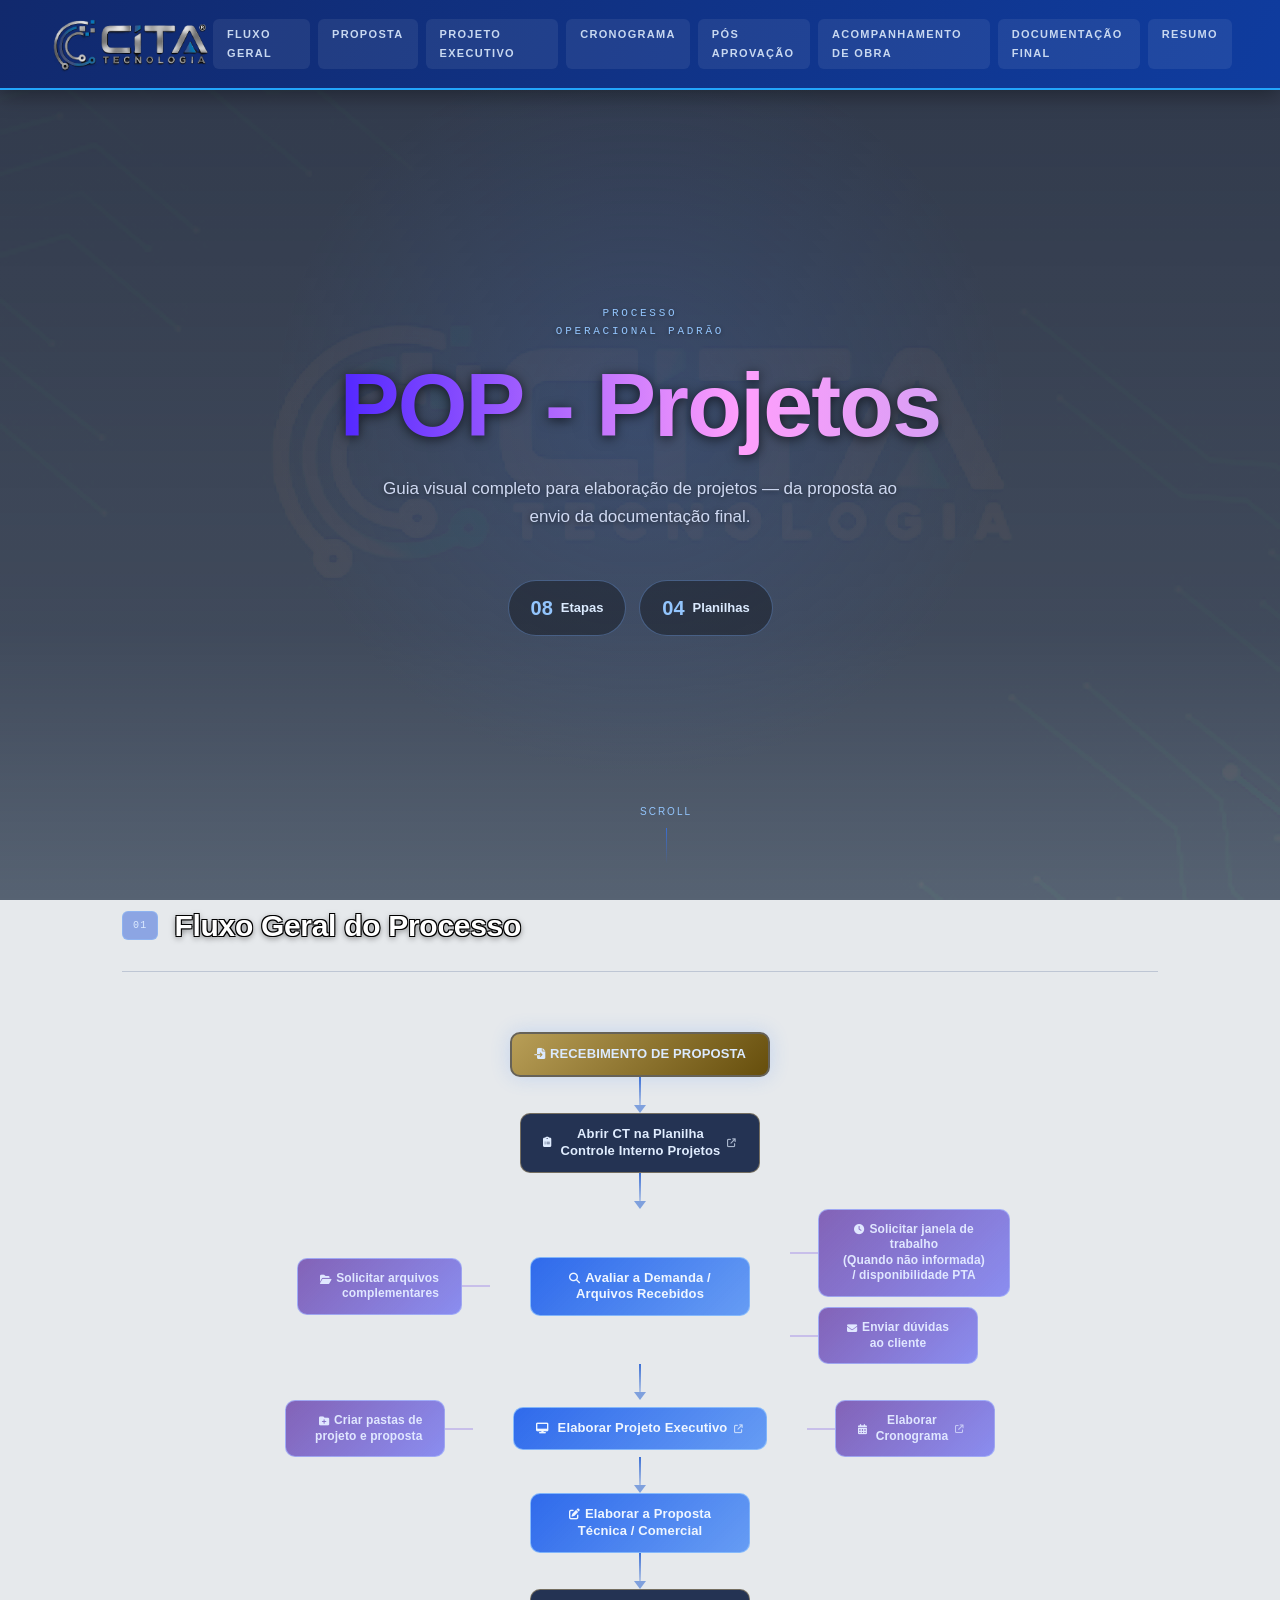
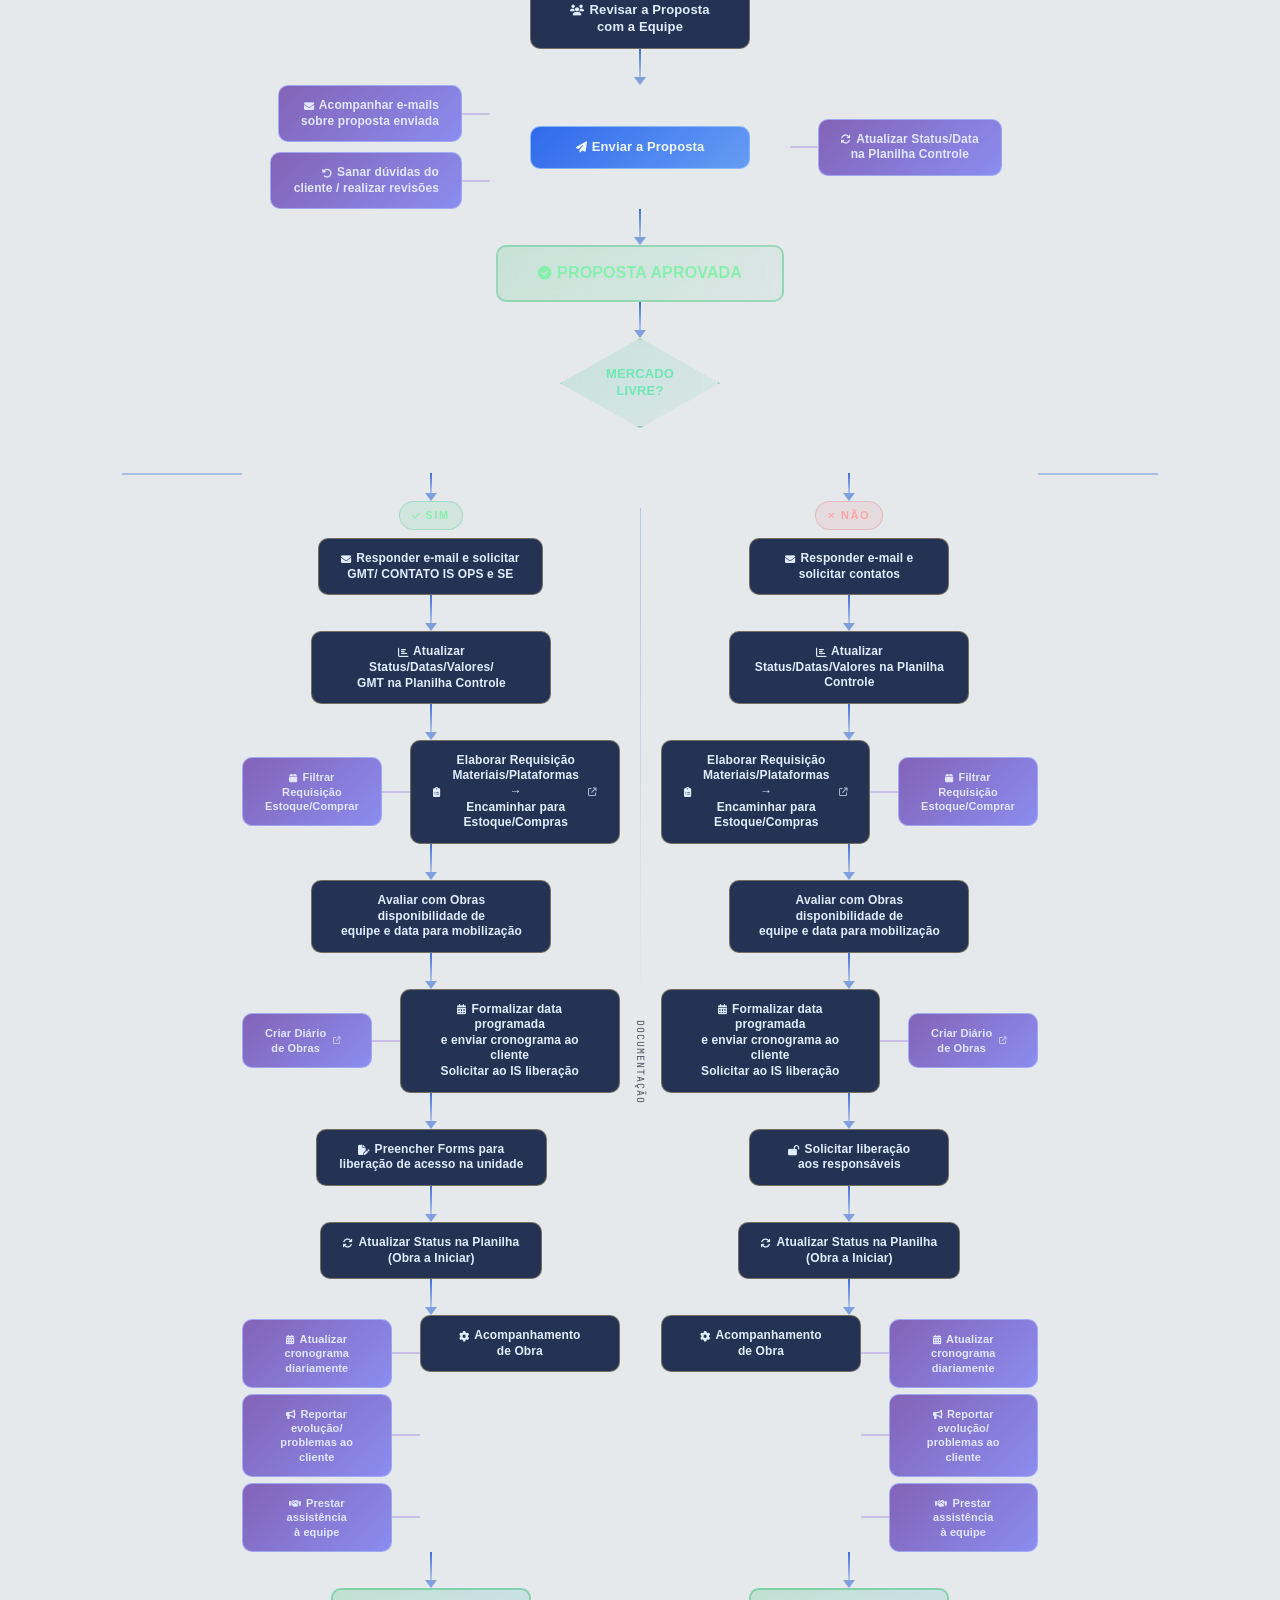
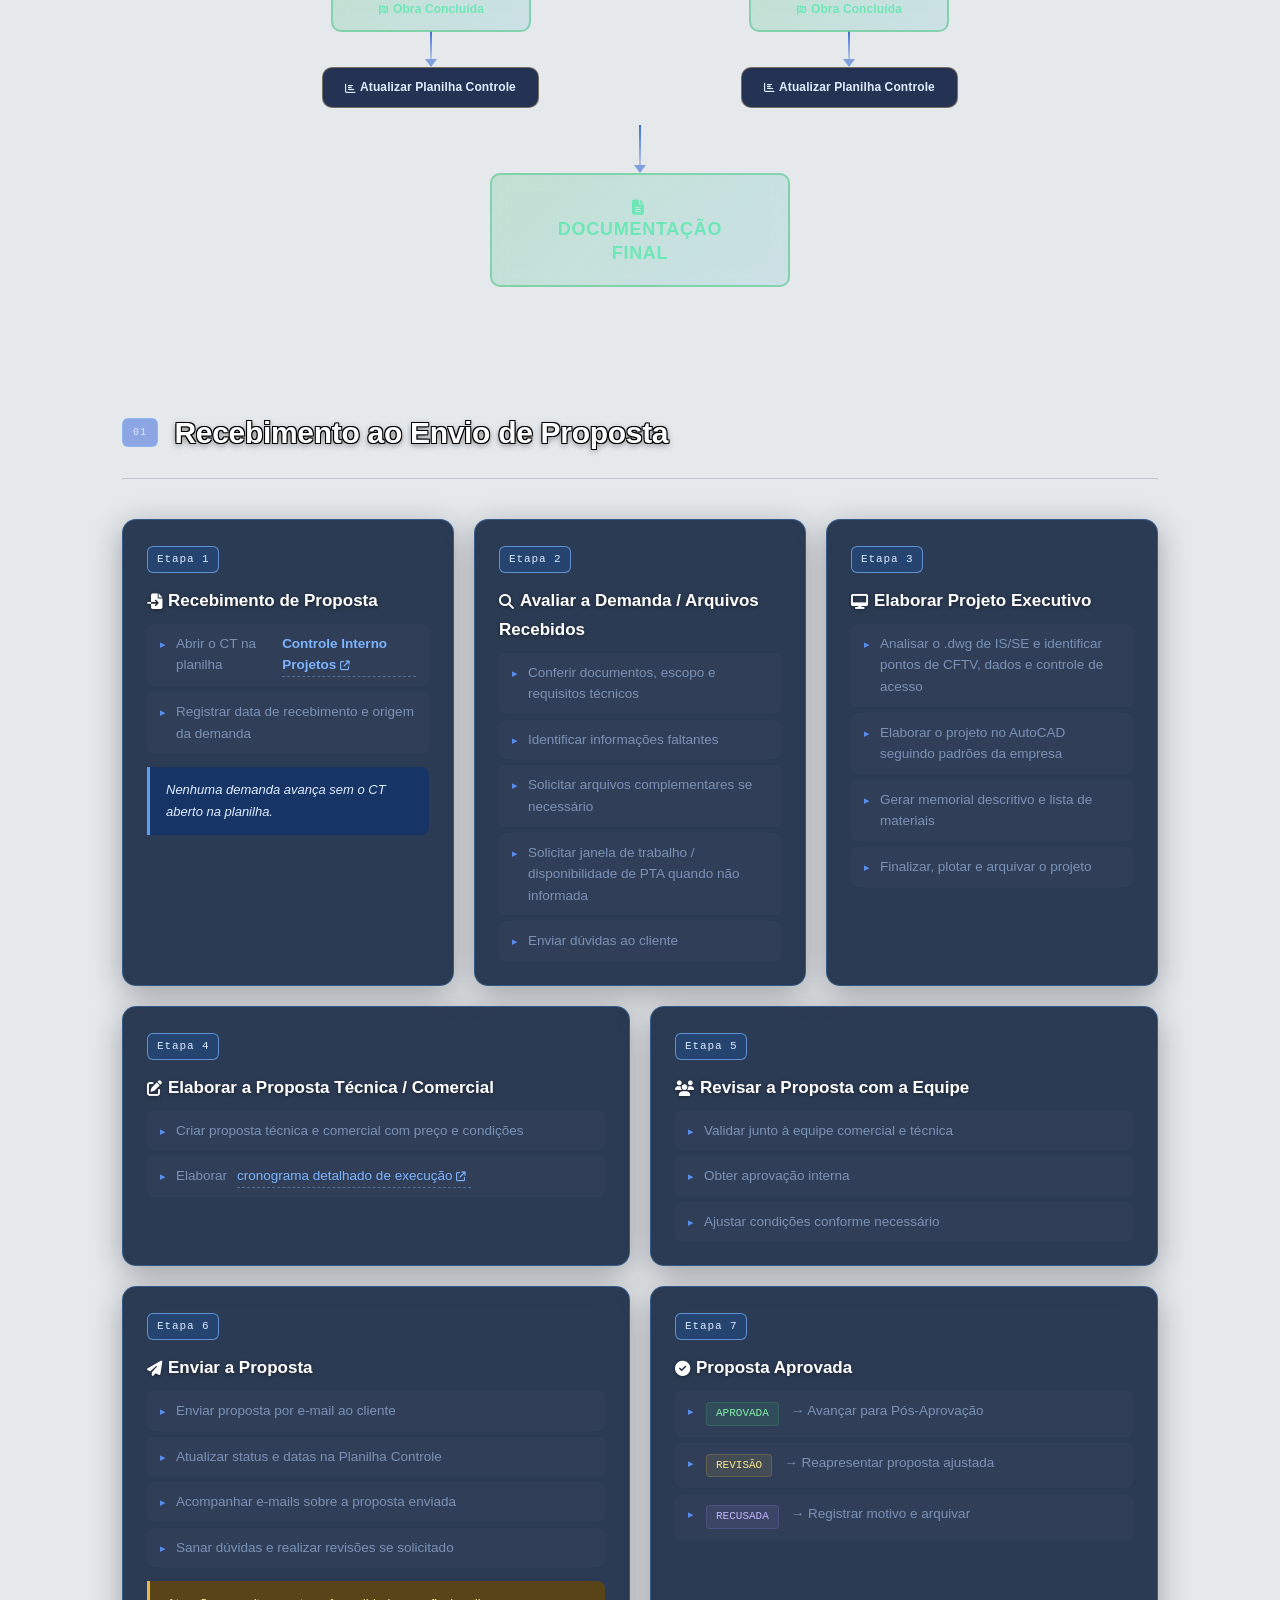
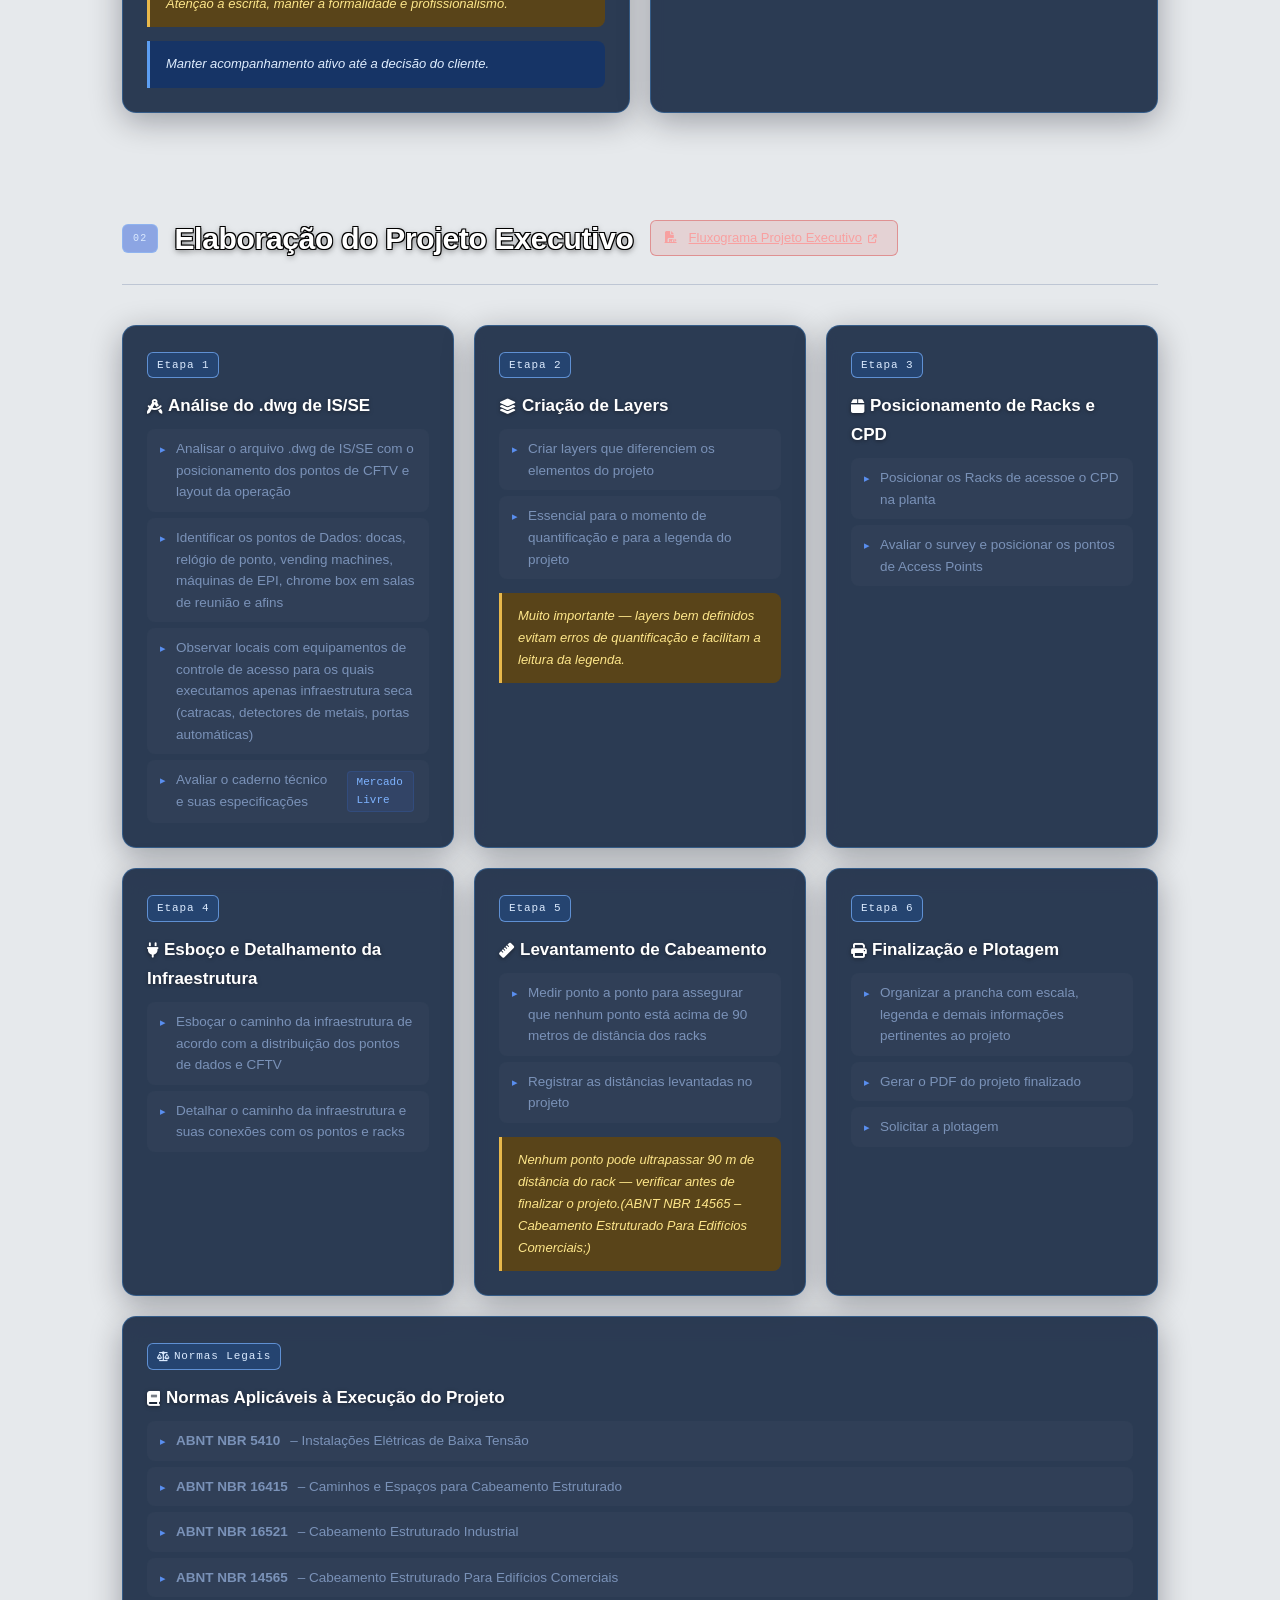
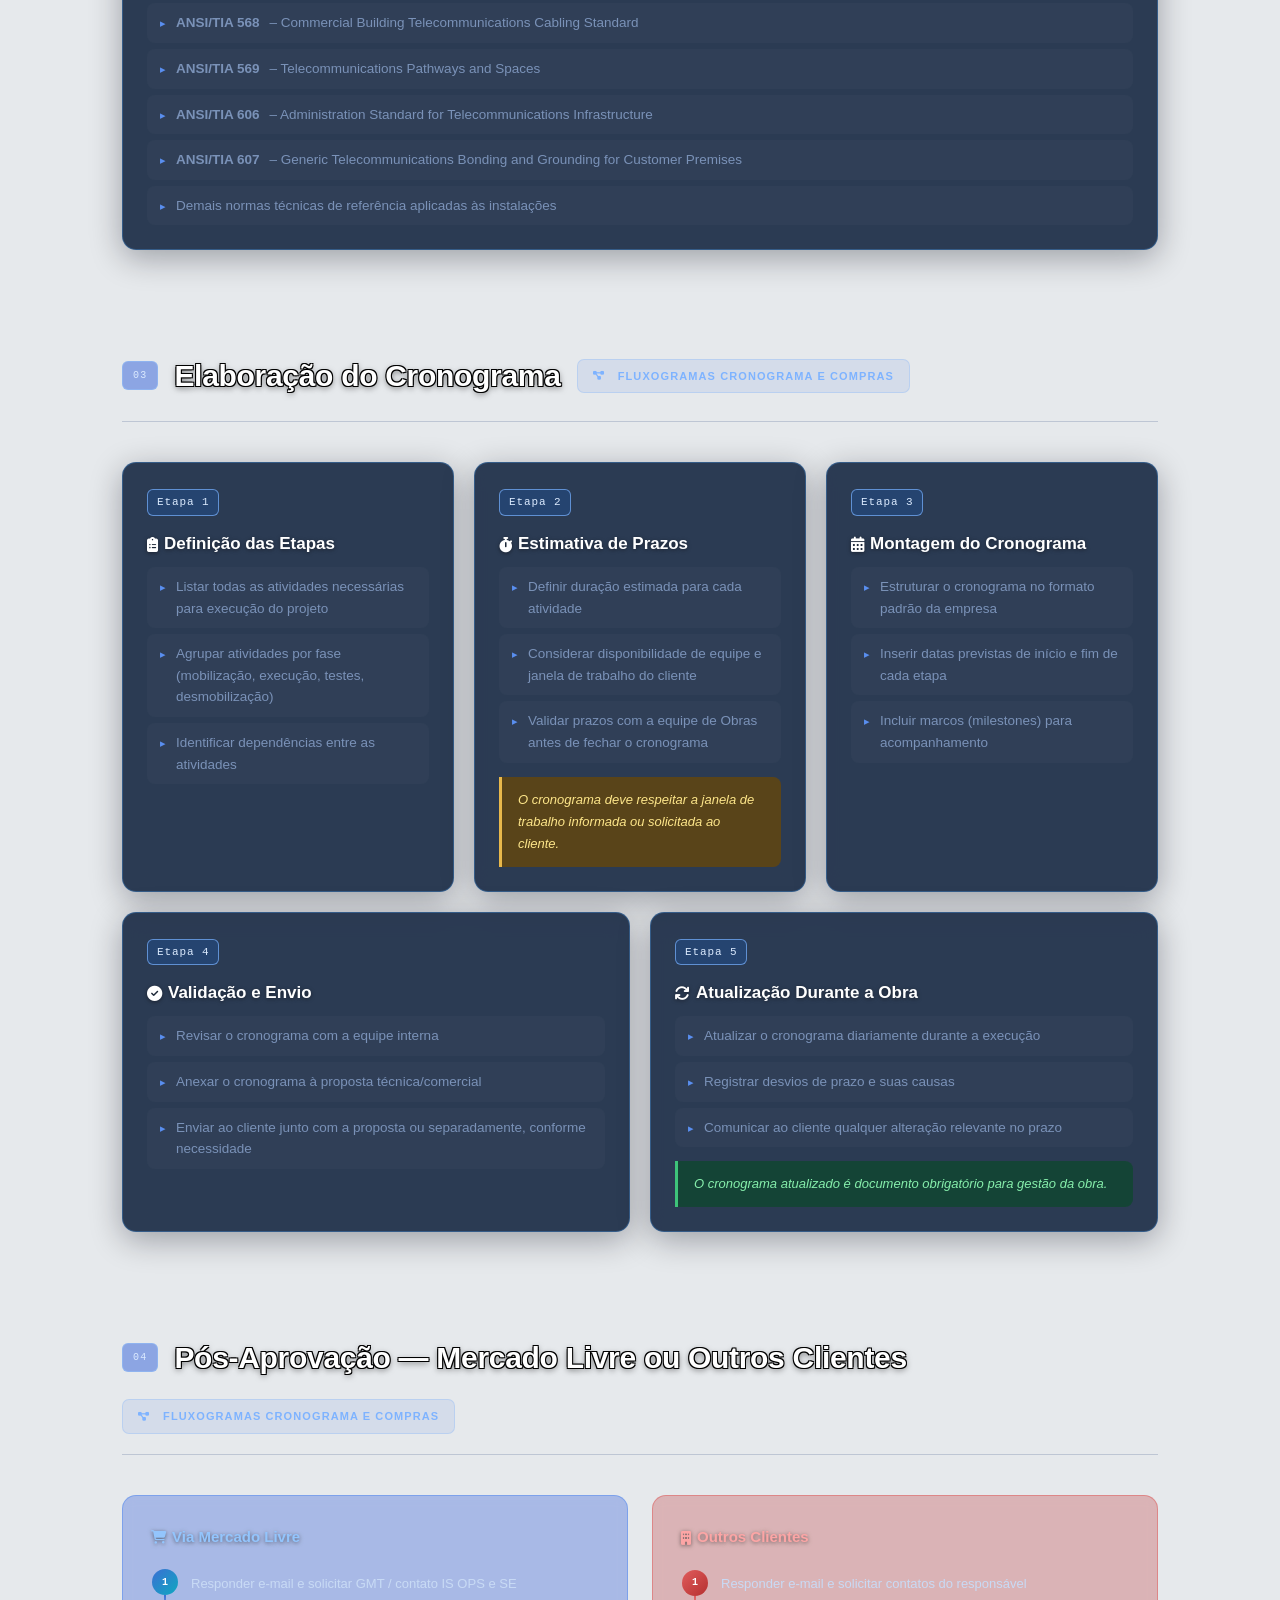
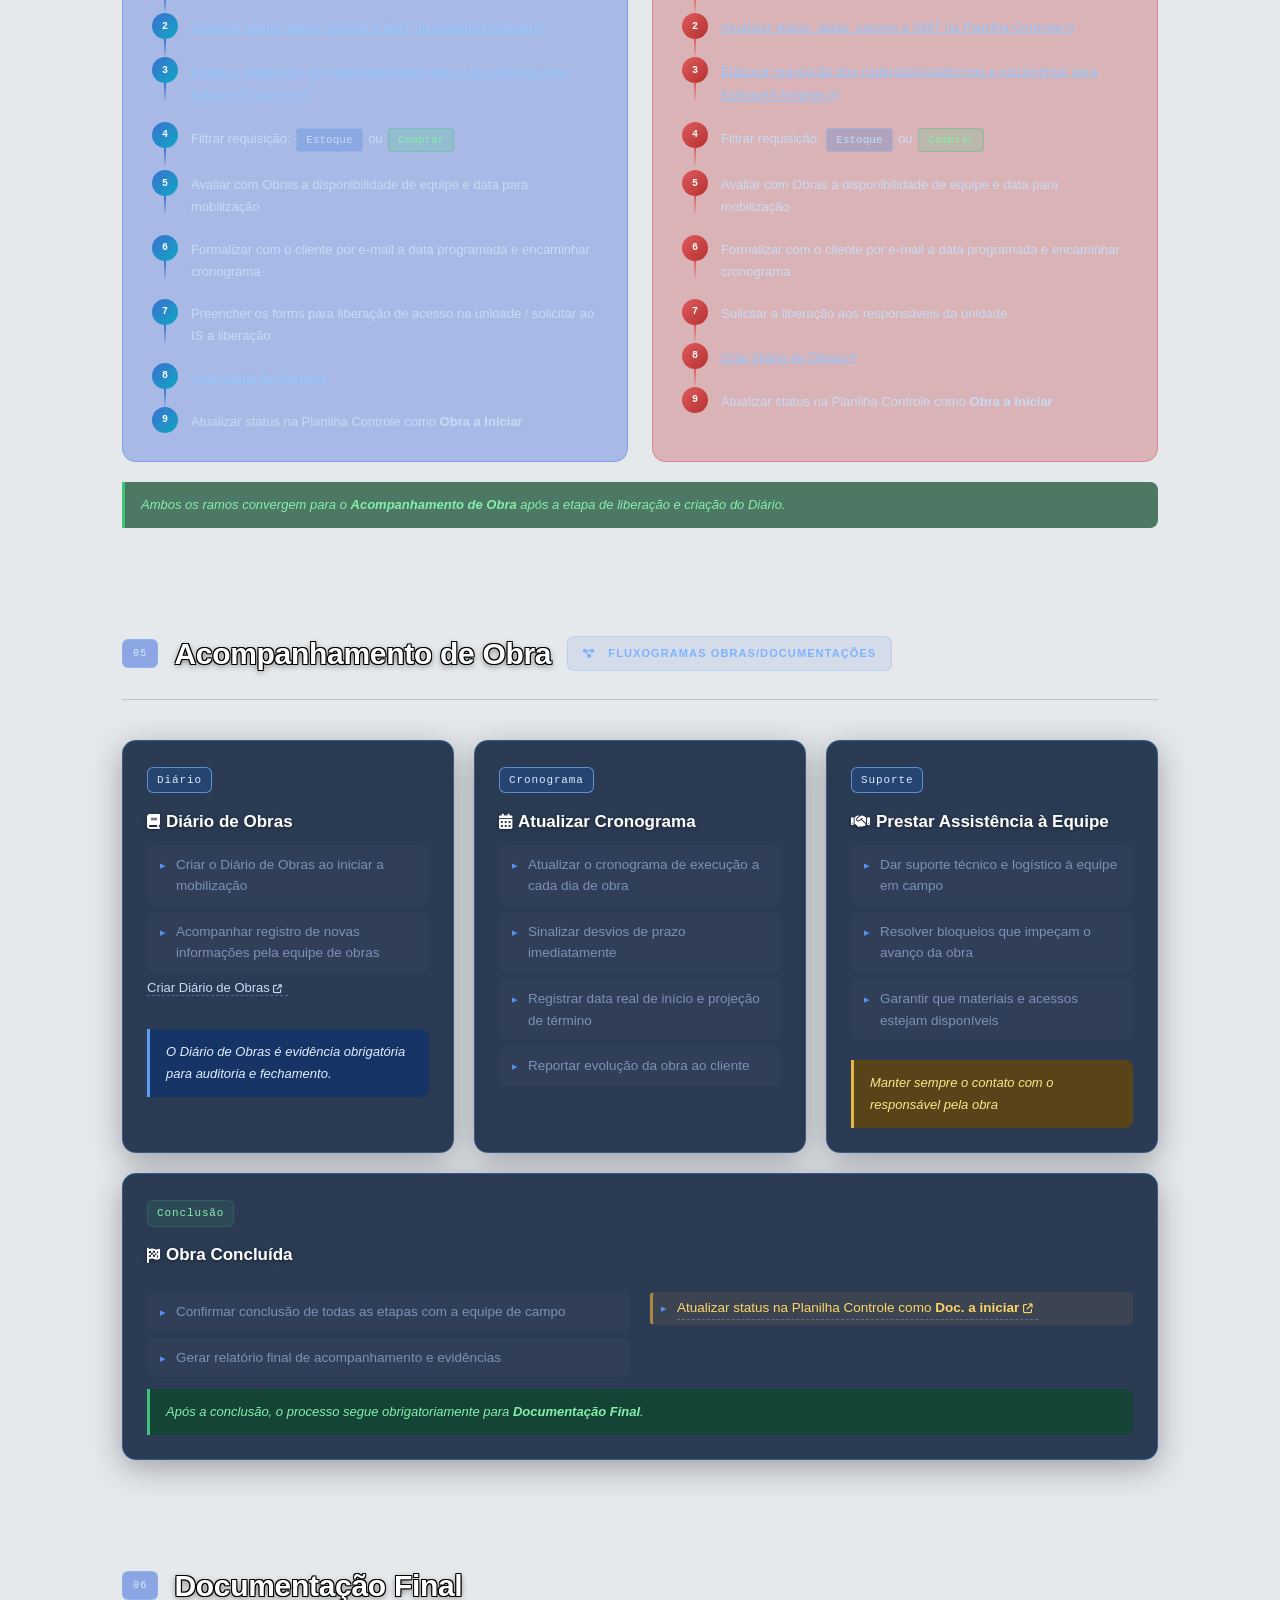
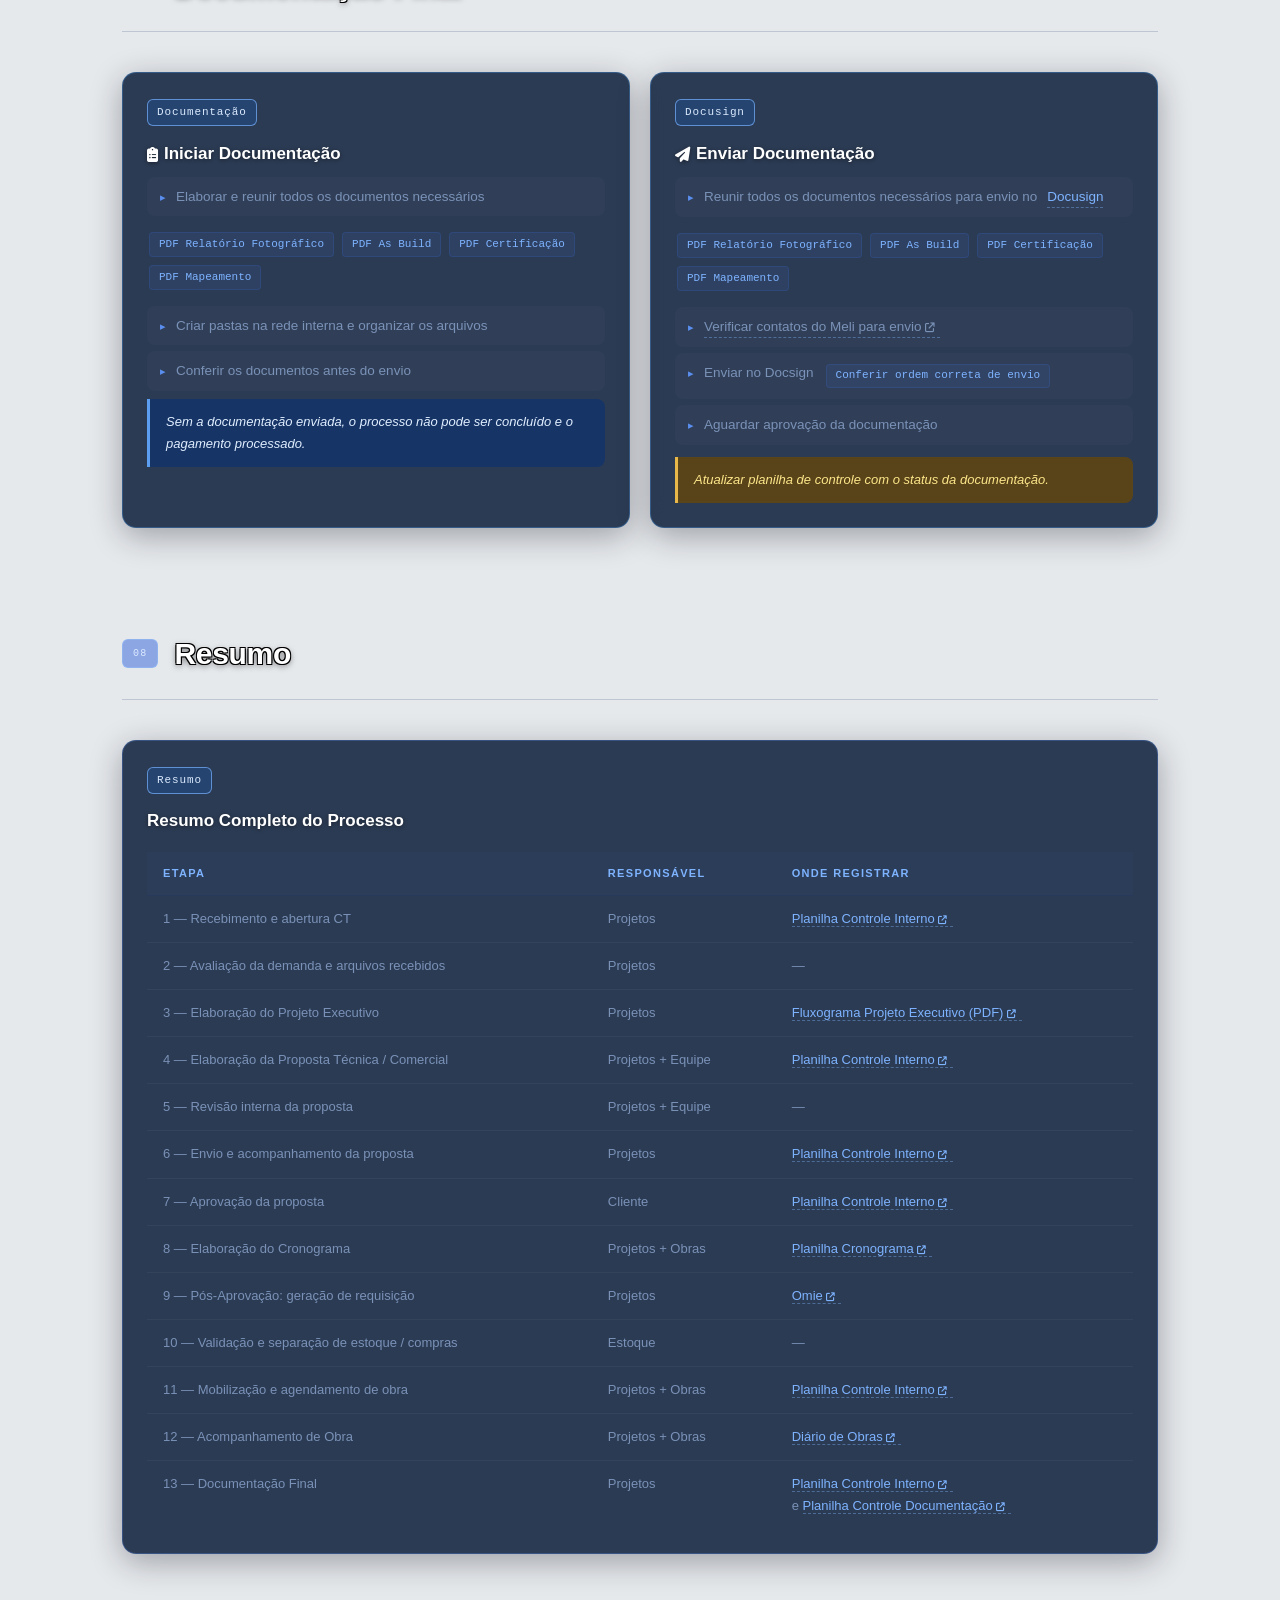
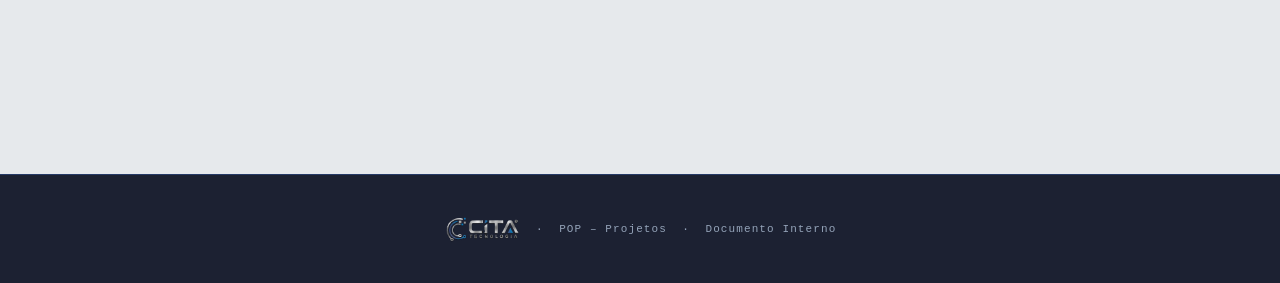
==== commit 31902ae1: "Att" ====
--- a/index.html
+++ b/index.html
@@ -567,7 +567,12 @@
   box-shadow:0 16px 45px rgba(7,25,60,.75);
 }
 
-.dcard:hover::before { transform:scaleX(1); }
+.dcard:hover::before { 
+  transform:scaleX(1); 
+  background: linear-gradient(to right, #5227FF, #FF9FFC, #B19EEF, #5227FF);
+  background-size: 200% auto;
+  animation: gradient-text-anim 3s linear infinite;
+}
 
 .dcard-num {
   font-family: 'Courier New', monospace;
@@ -1058,11 +1063,17 @@
   color: #ffffff;
 }
 .hero h1 .accent {
-  background: linear-gradient(135deg, var(--blue-bright) 0%, var(--teal) 60%, #a8f0ff 100%);
+  background: linear-gradient(to right, #5227FF, #FF9FFC, #B19EEF, #5227FF);
+  background-size: 200% auto;
   -webkit-background-clip: text;
   -webkit-text-fill-color: transparent;
   background-clip: text;
   filter: drop-shadow(0 2px 6px rgba(0,0,0,0.65));
+  animation: gradient-text-anim 5s linear infinite;
+}
+@keyframes gradient-text-anim {
+  0% { background-position: 0% 50%; }
+  100% { background-position: 200% 50%; }
 }
 .hero-sub    { color: rgba(220,230,255,0.92); text-shadow: 0 1px 5px rgba(0,0,0,0.5); }
 .hero-eyebrow{ color: #93c5fd; text-shadow: 0 1px 4px rgba(0,0,0,0.4); }
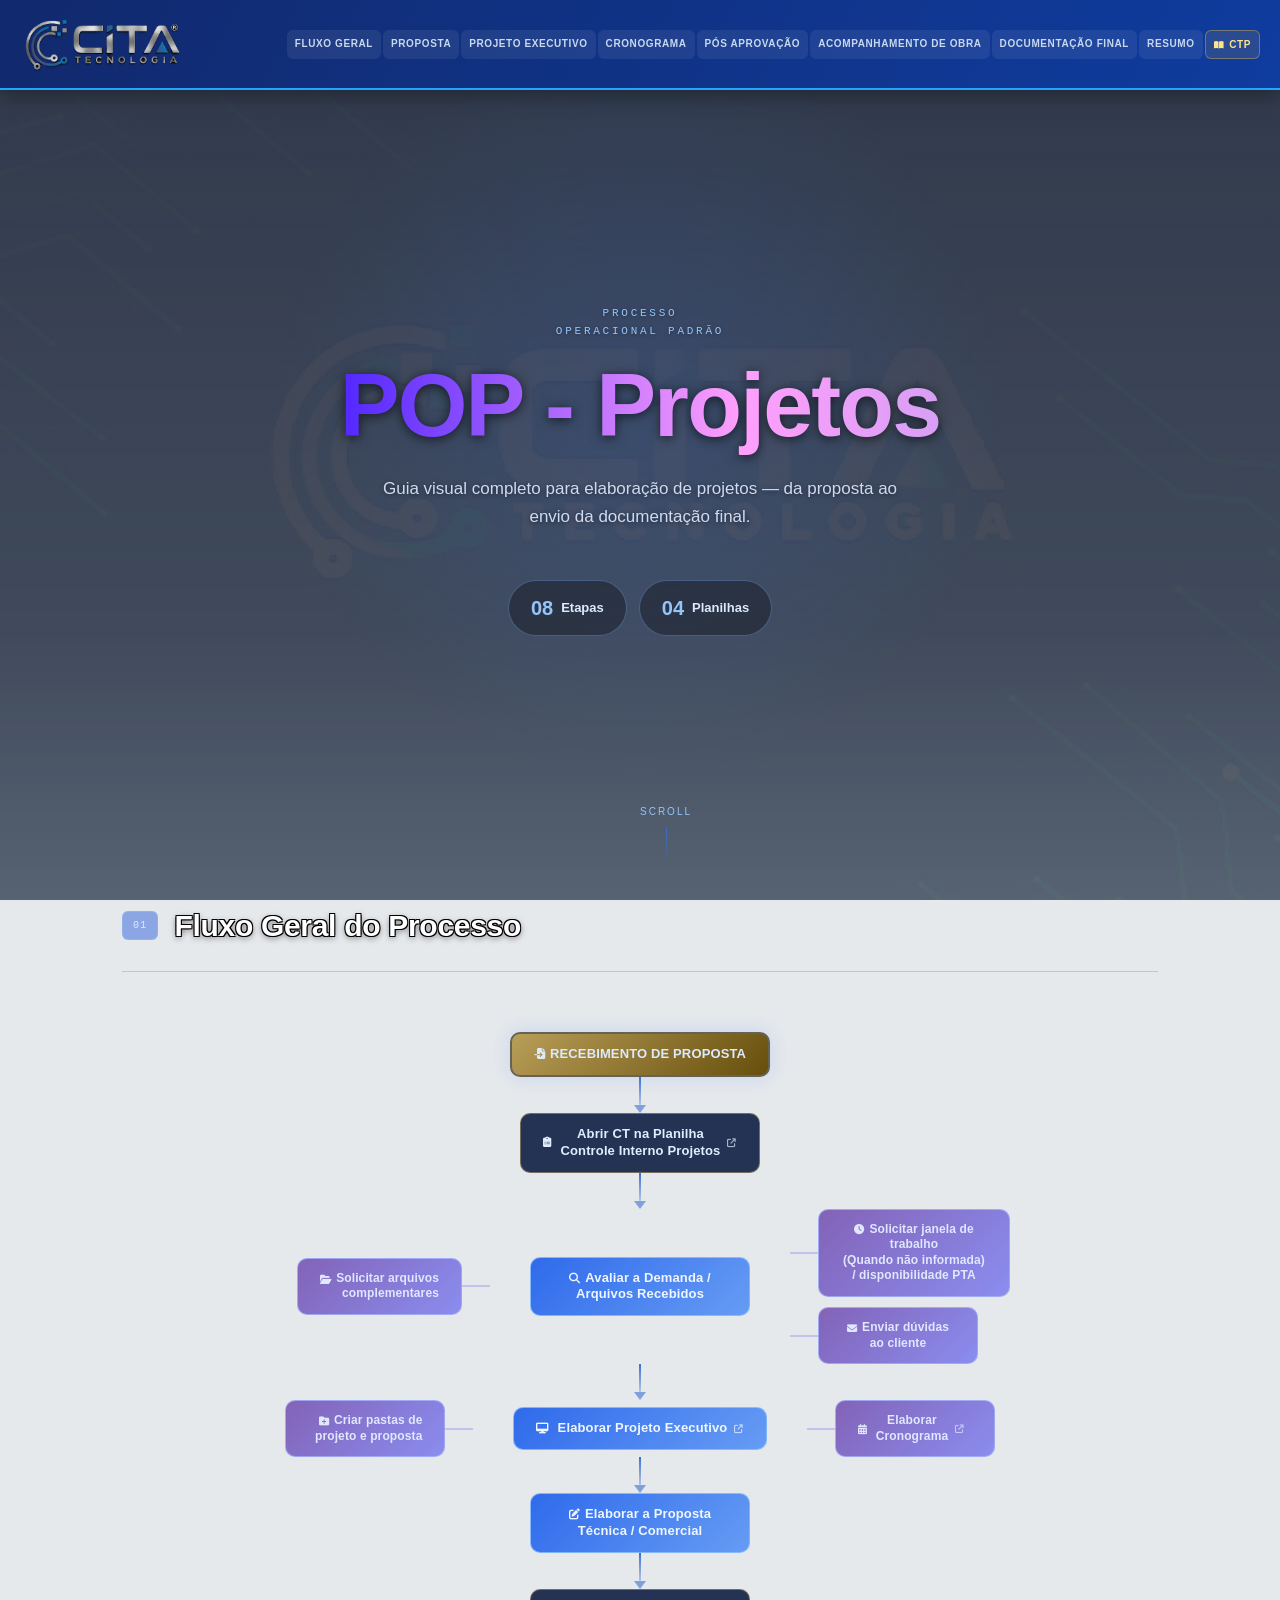
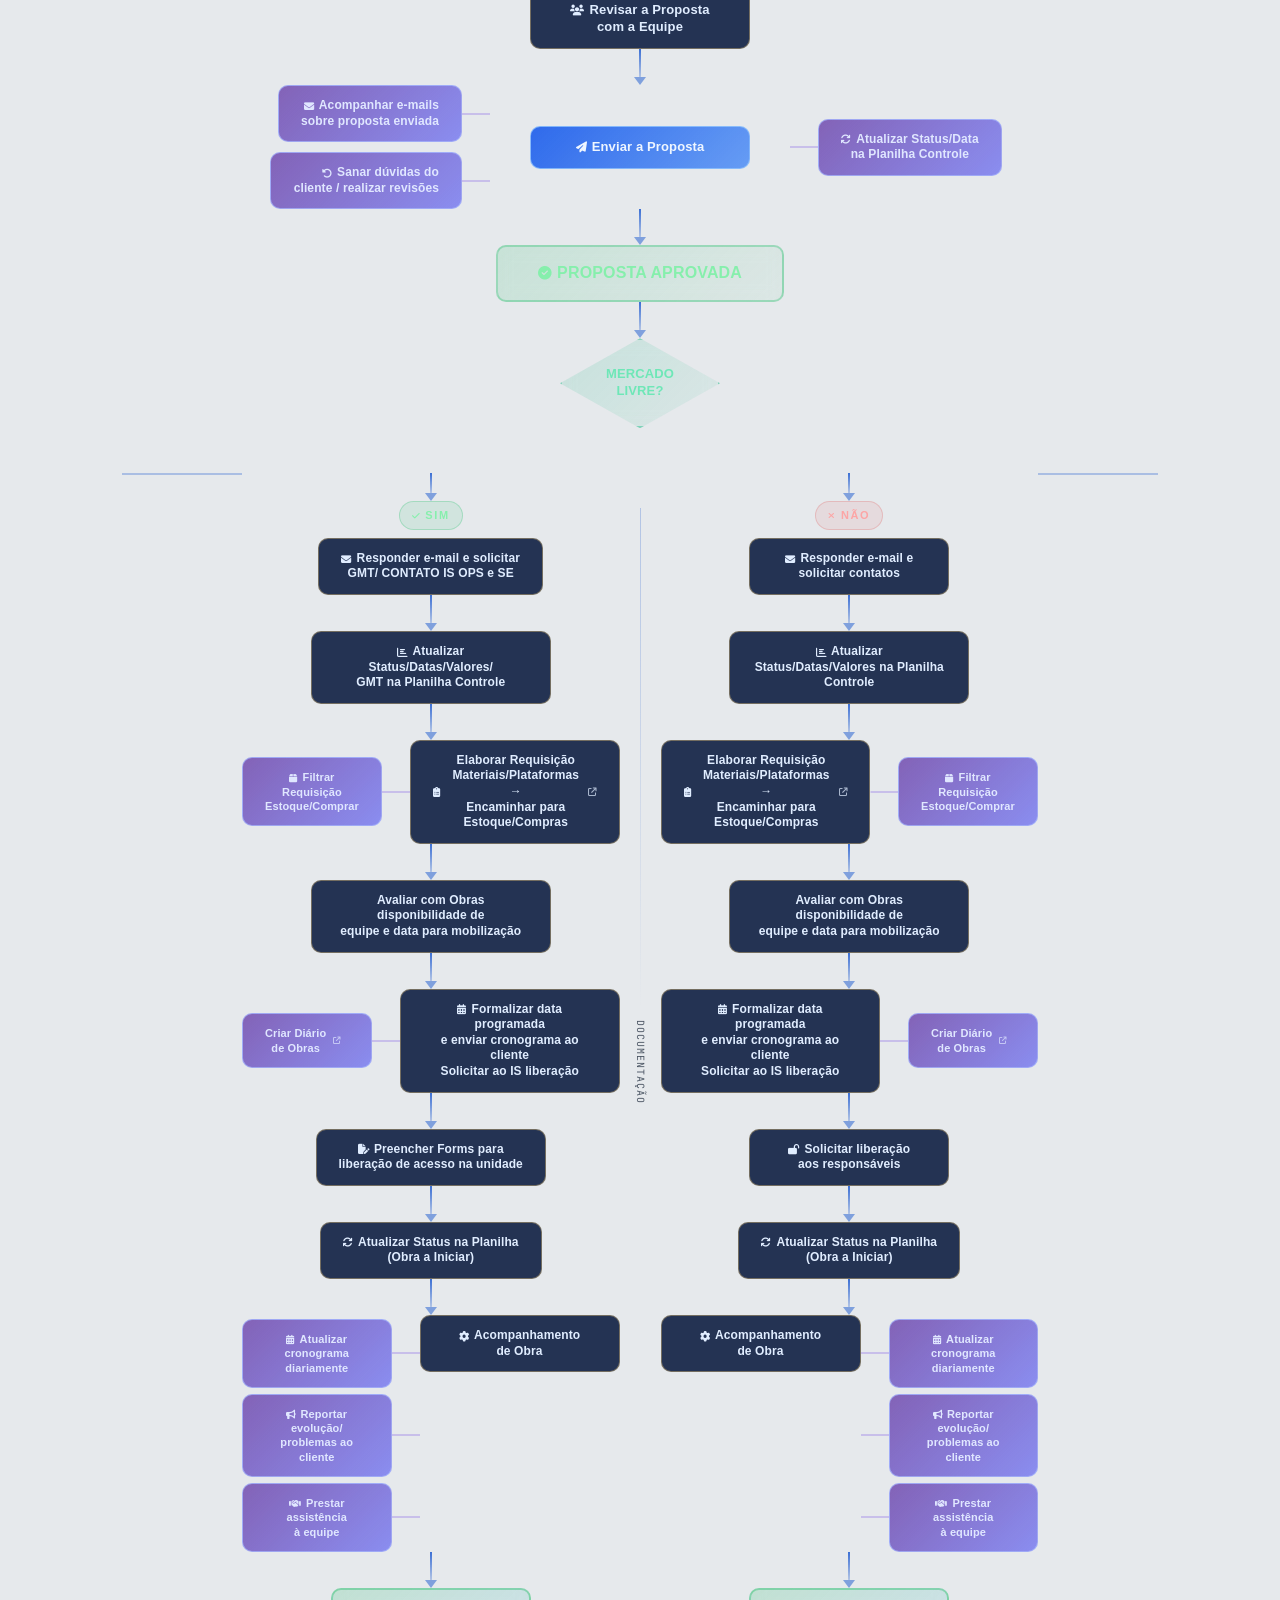
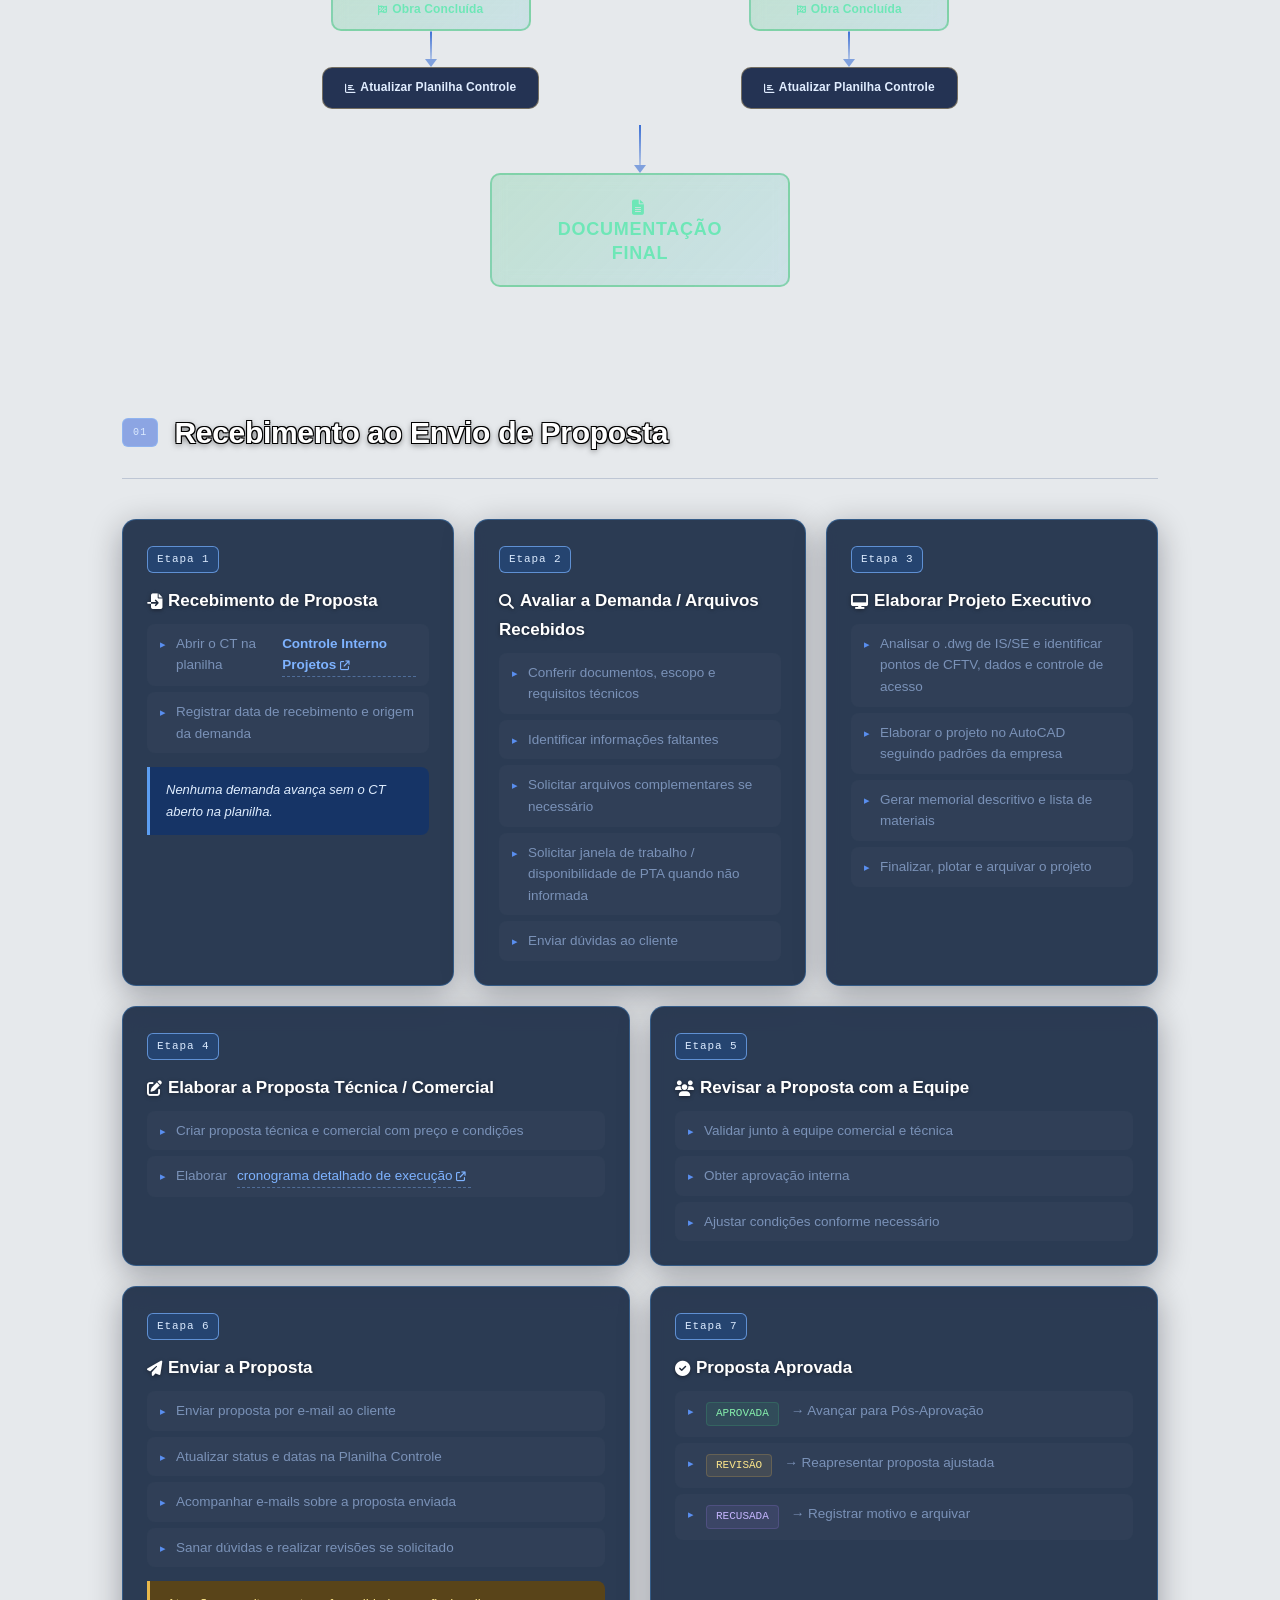
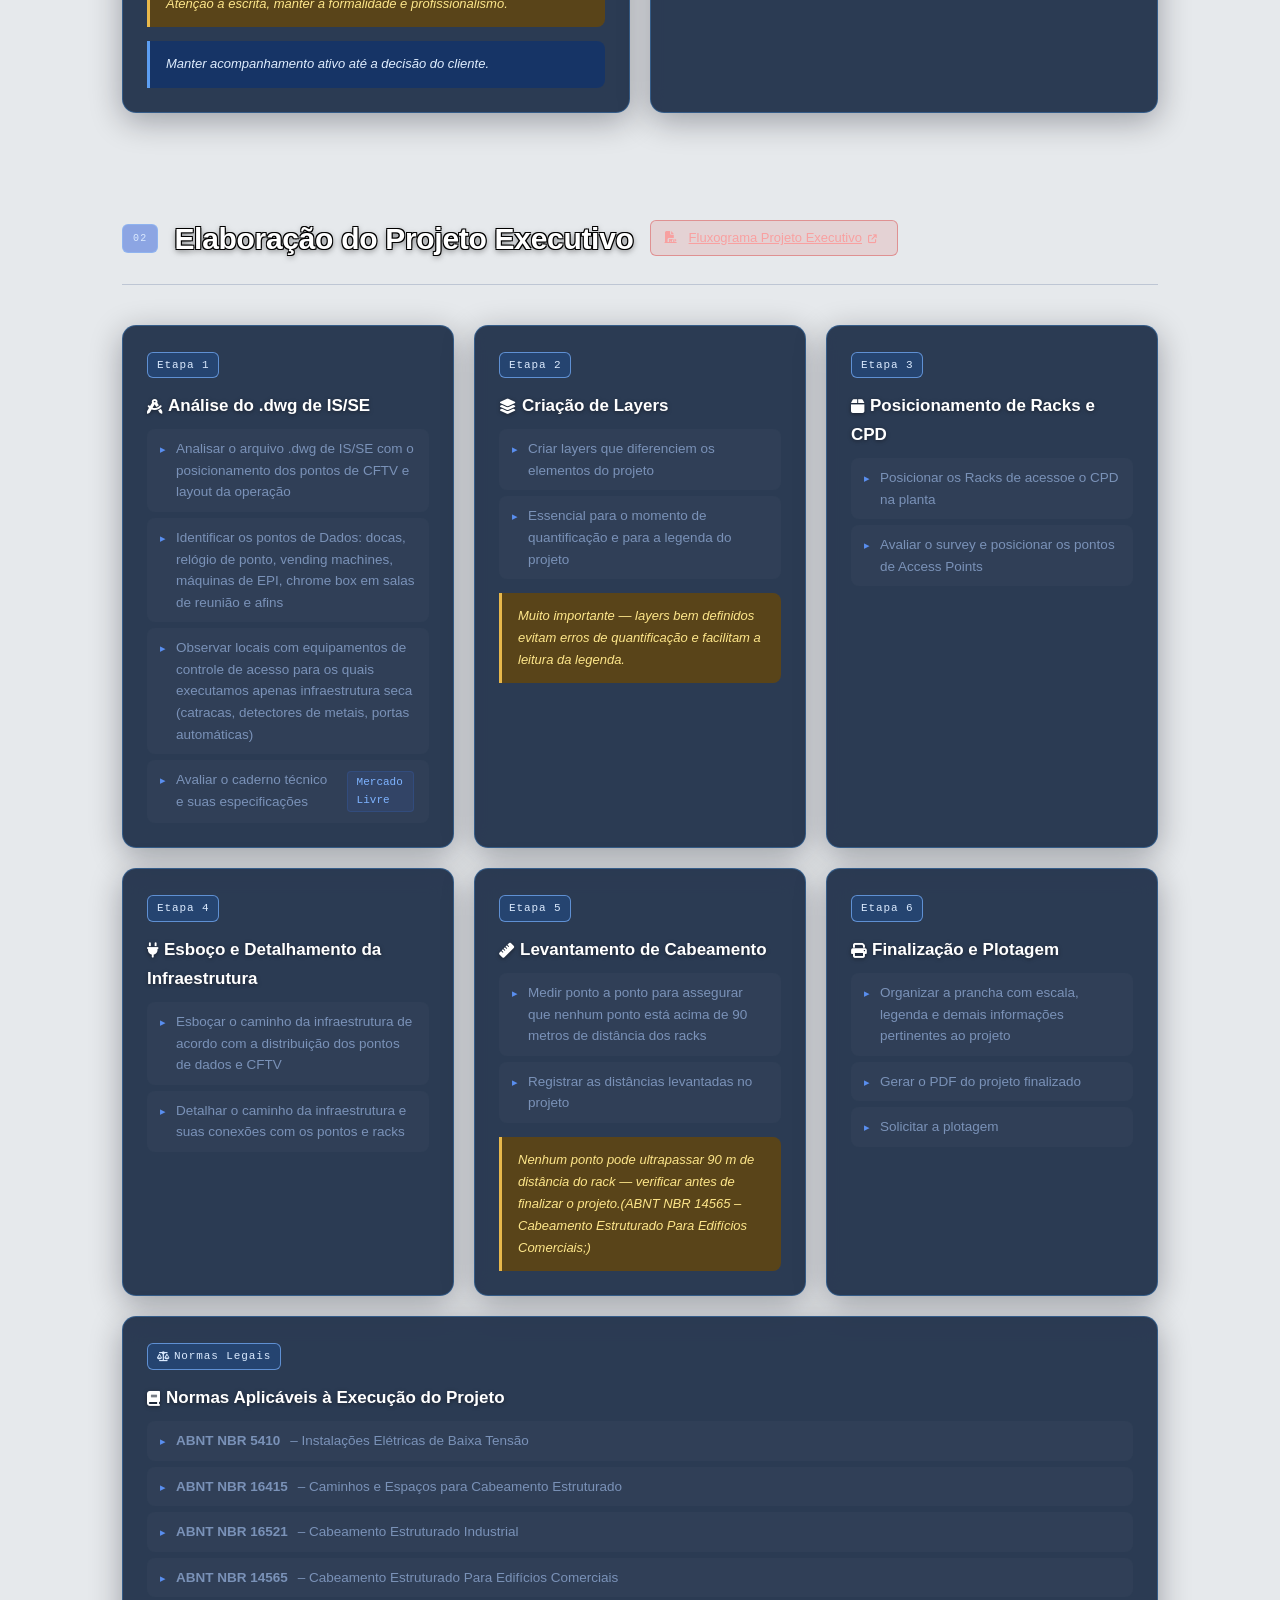
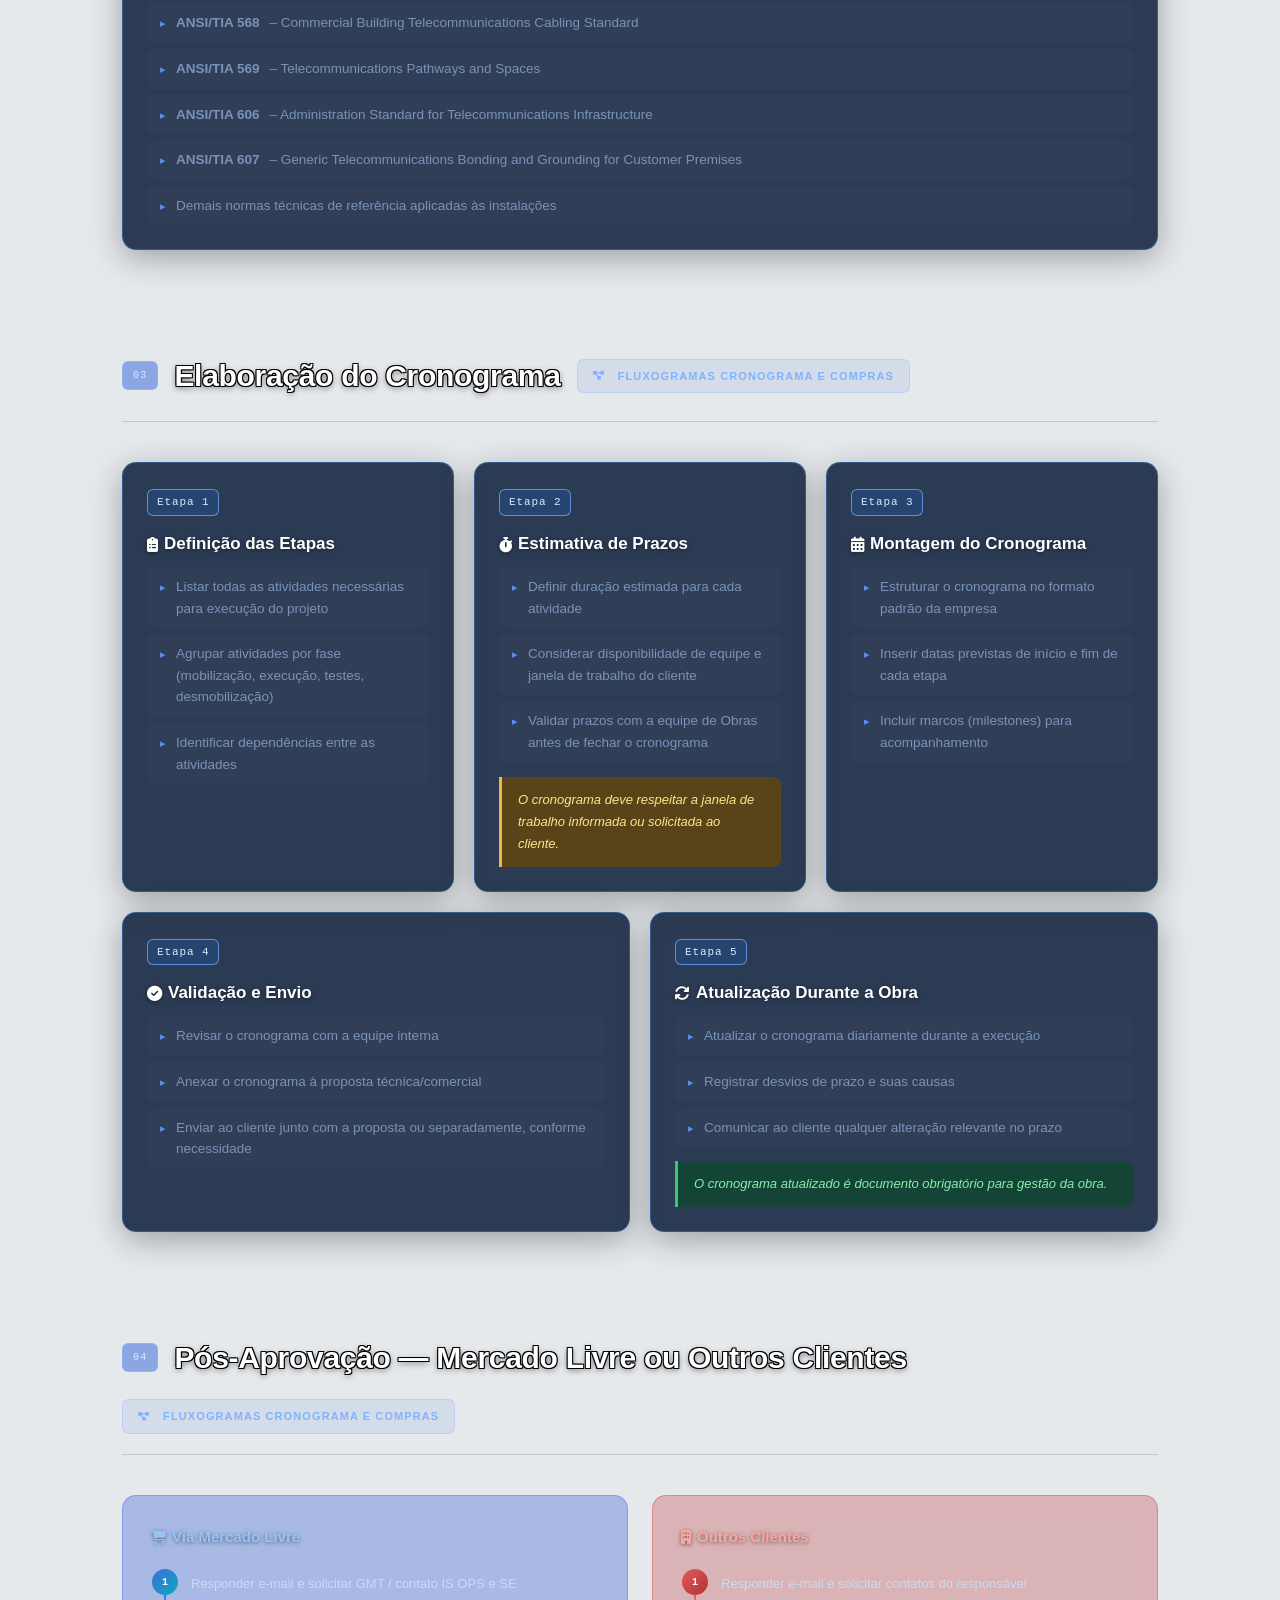
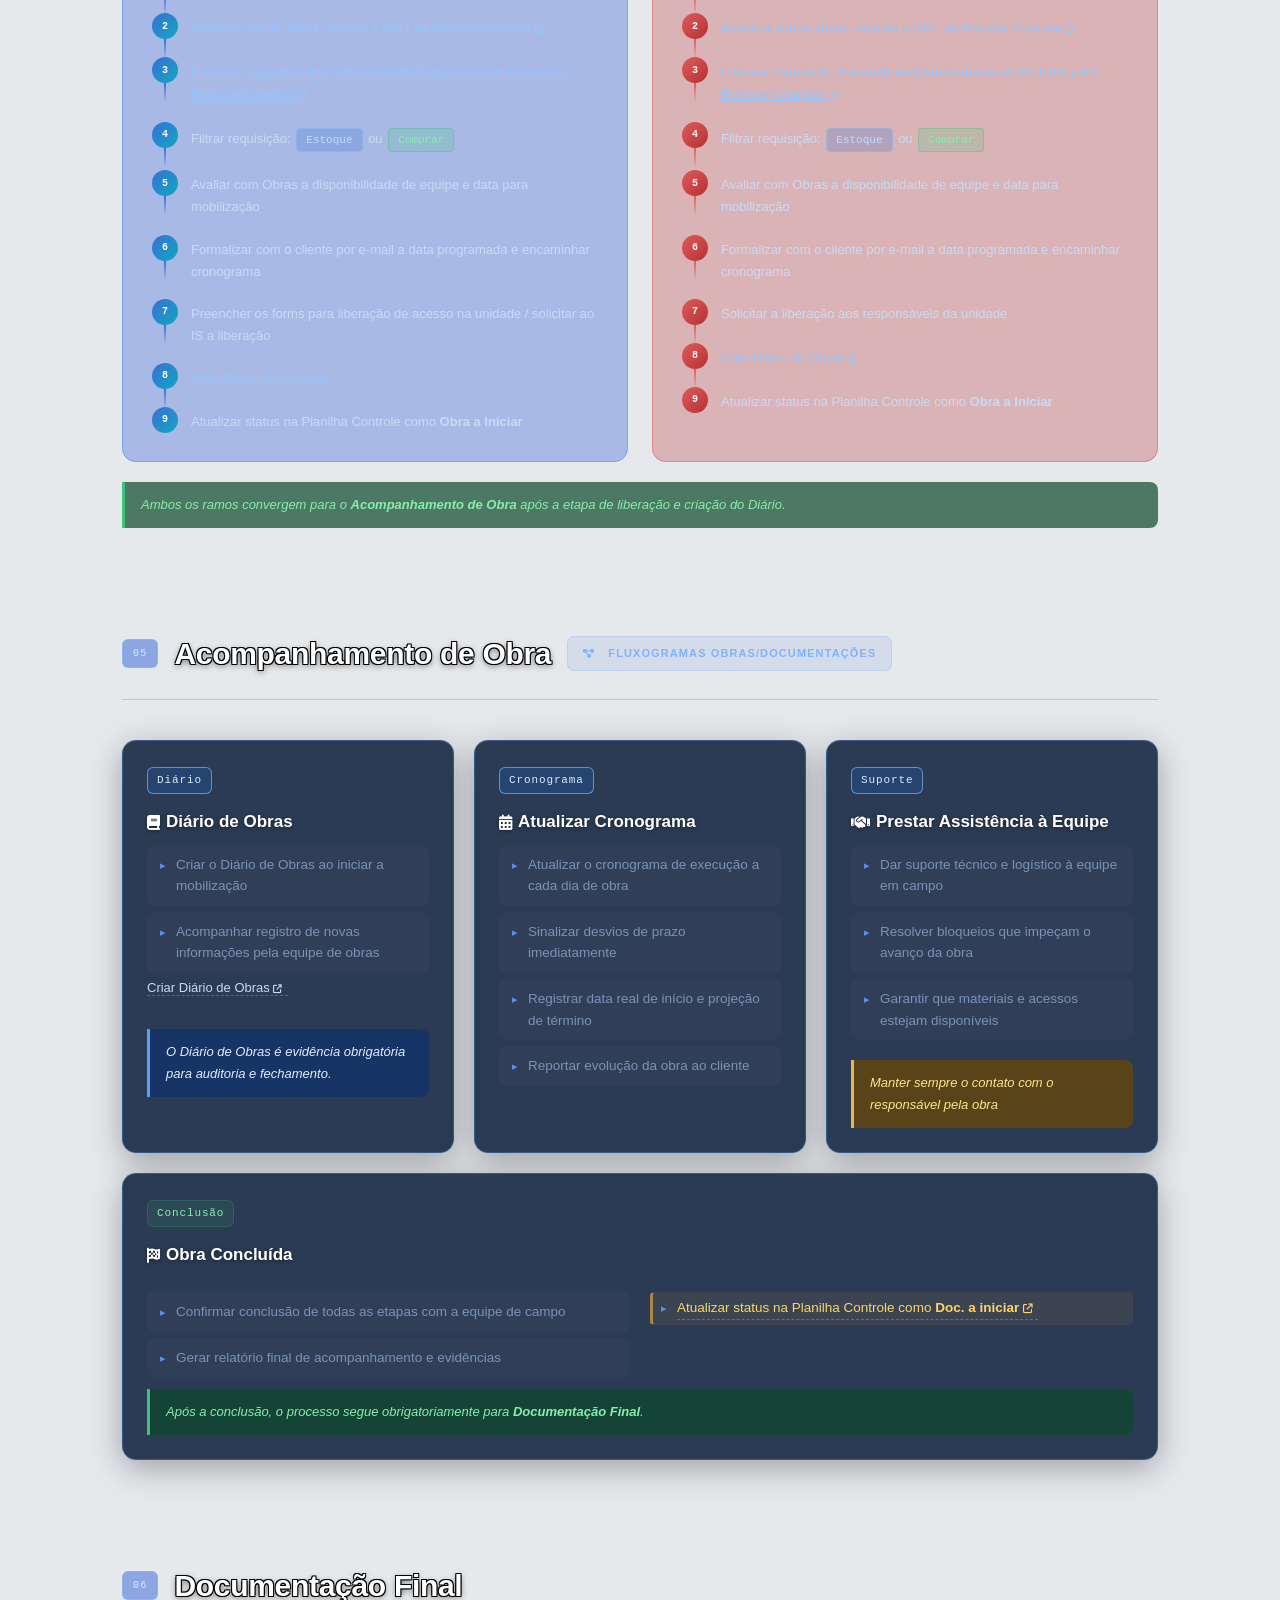
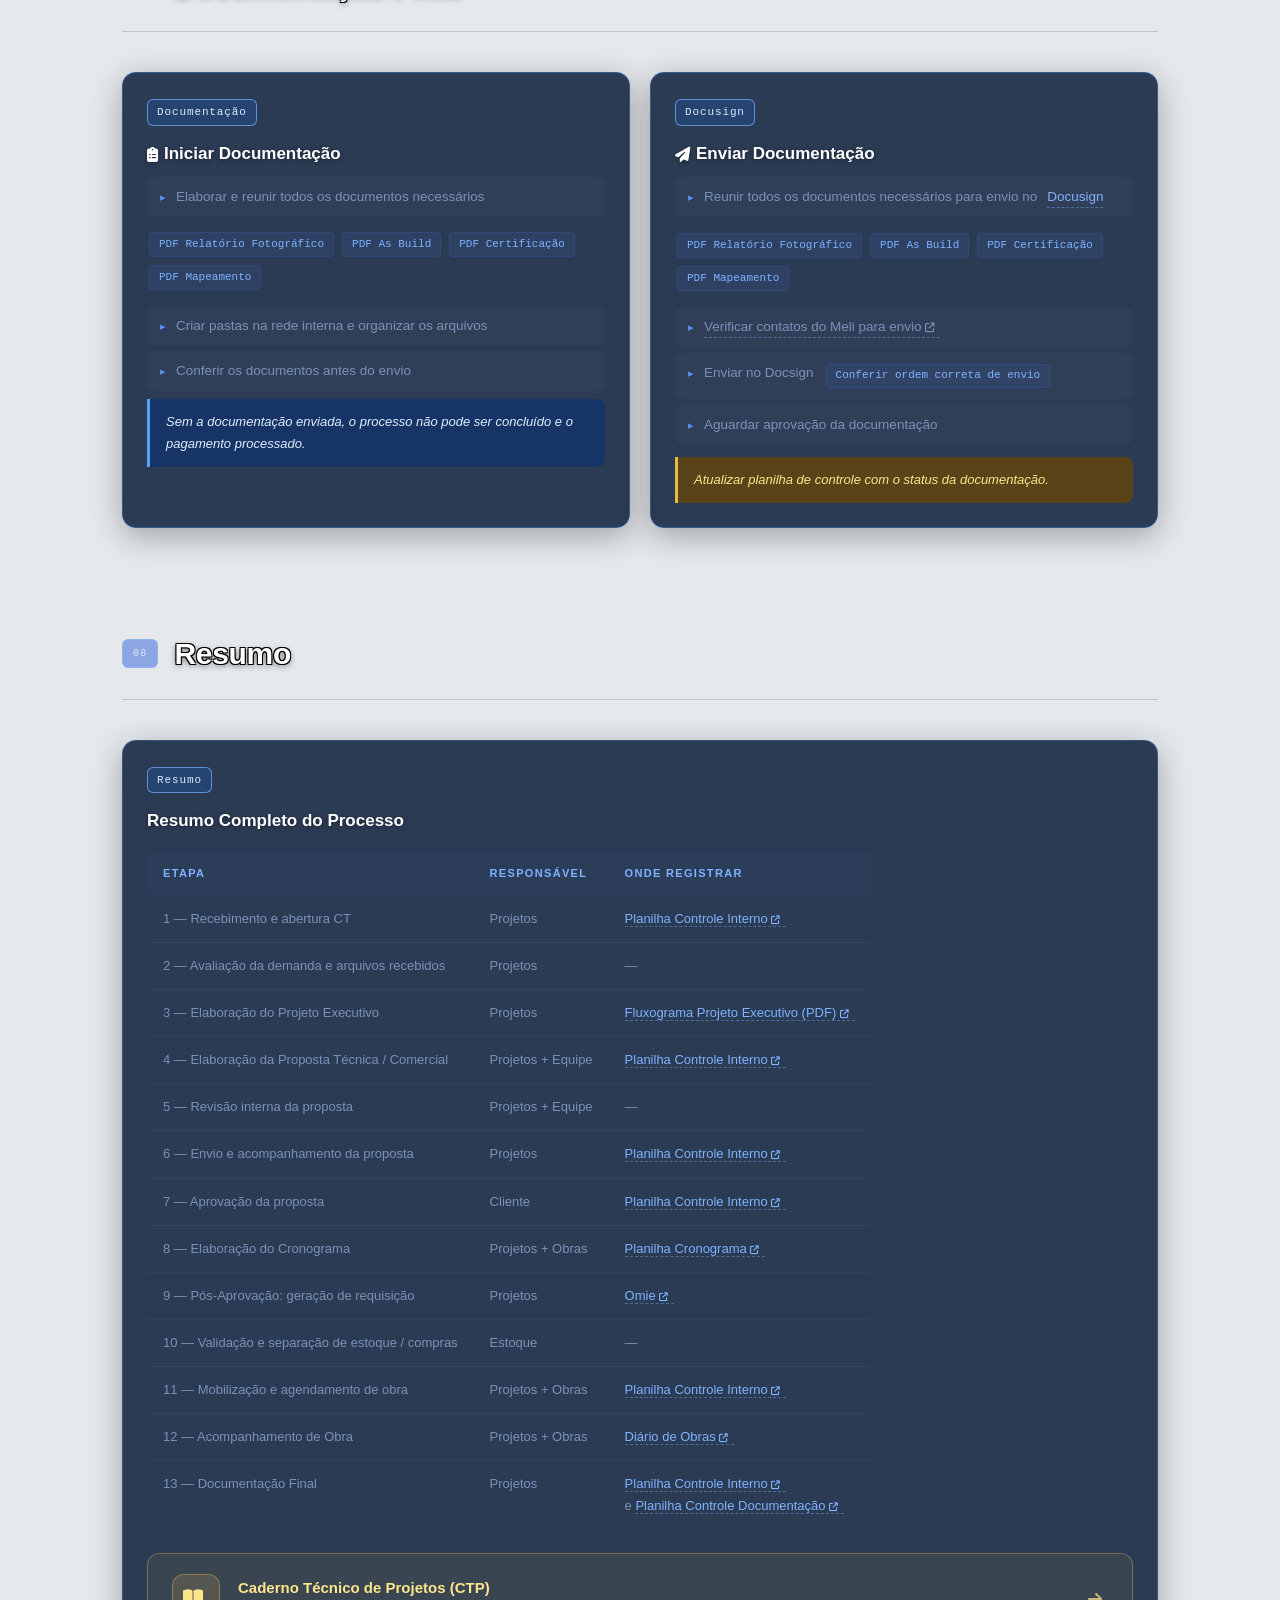
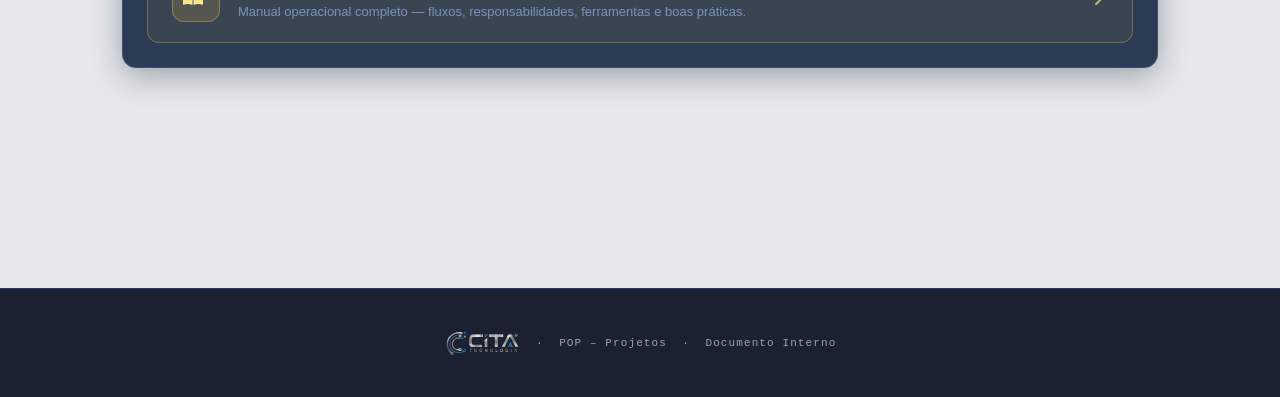
==== commit 2f07da2d: "Att2" ====
--- a/index.html
+++ b/index.html
@@ -117,6 +117,7 @@
     background: linear-gradient(115deg, #11296d, #0f3c9f);
     box-shadow: 0 5px 20px rgba(0,0,0,0.35);
     border-bottom: 2px solid #23a6fc;
+    overflow: hidden; /* evita overflow horizontal do nav */
 }
 
 .logo-area {
@@ -131,15 +132,19 @@
 
 .menu-toggle {
     display: none;
+    margin-left: auto;  /* sempre à direita da logo */
+    flex-shrink: 0;
     color: #dbe8ff;
     border: 1px solid rgba(255,255,255,0.3);
     background: rgba(255,255,255,0.08);
-    padding: 8px 10px;
+    padding: 8px 12px;
     border-radius: 8px;
     cursor: pointer;
-    font-size: 18px;
+    font-size: 20px;
     align-items: center;
     justify-content: center;
+    min-width: 42px;
+    min-height: 42px;
 }
 .menu-toggle:hover {
     background: rgba(173,216,230,0.85);
@@ -186,6 +191,19 @@
 }
 
 nav a:hover { color:#000; background:rgba(173,216,230,.95); transform:translateY(-2px); }
+
+/* Botão CTP no nav */
+nav a.nav-ctp {
+  color: #fde68a;
+  background: rgba(232,184,75,.12);
+  border: 1px solid rgba(232,184,75,.4);
+}
+nav a.nav-ctp:hover {
+  color: #000;
+  background: rgba(232,184,75,.9);
+  border-color: transparent;
+  transform: translateY(-2px);
+}
 
 /* ── PROGRESS BAR ── */
 
@@ -866,37 +884,104 @@
 #btt:hover { background:rgba(173,216,230,.5); transform:translateY(-3px); }
 
 /* ── RESPONSIVE ── */
-@media(max-width:768px){
-  header { padding:0 20px; }
+
+/* Tabela responsiva */
+.pop-table {
+  display: block;
+  overflow-x: auto;
+  -webkit-overflow-scrolling: touch;
+  width: 100%;
+}
+
+/* ── NAV COMPACTO: 1025–1280px (muitos links, espaço reduzido) ── */
+@media(min-width:1025px) and (max-width:1280px){
+  header { padding: 0 20px; }
+  nav { gap: 2px; }
+  nav a { padding: 5px 8px; font-size: 10px; letter-spacing: .06em; }
+}
+
+/* ── TABLET + MOBILE: hambúrguer ativo a partir de 1024px ── */
+@media(max-width:1024px){
+  header { padding: 0 24px; }
   .menu-toggle { display: flex; }
   nav {
     display: none;
-    position: absolute;
-    top: 64px;
+    position: fixed;
+    top: 90px;
     left: 0;
     right: 0;
     flex-direction: column;
-    gap: 8px;
-    padding: 12px;
-    background: rgba(9, 18, 32, 0.96);
+    gap: 6px;
+    padding: 12px 16px;
+    background: rgba(9, 18, 32, 0.97);
     border-bottom: 1px solid rgba(255,255,255,0.12);
-    backdrop-filter: blur(8px);
+    backdrop-filter: blur(10px);
     z-index: 210;
+    max-height: calc(100vh - 90px);
+    overflow-y: auto;
   }
-  nav.open {
-    display: flex;
-  }
+  nav.open { display: flex; }
   nav a {
     width: 100%;
-    padding: 10px 12px;
+    padding: 12px 14px;
     border-radius: 8px;
     background: rgba(255,255,255,0.08);
+    font-size: 13px;
+    letter-spacing: .08em;
   }
-  .hero h1 { font-size:42px; }
-  .branch-detail { grid-template-columns:1fr; }
-  .flow-split { flex-direction:column; align-items:center; }
-  .h-line { display:none; }
-  .detail-grid { grid-template-columns:1fr; }
+  .sec { scroll-margin-top: 104px; }
+}
+
+@media(max-width:768px){
+  header { padding: 0 16px; height: 70px; }
+  .logo-svg { height: 44px; }
+  nav { top: 70px; max-height: calc(100vh - 70px); }
+  .hero { padding: 80px 20px 50px; }
+  .hero h1 { font-size: 38px; }
+  .hero-sub { font-size: 15px; }
+  .wrap { padding: 0 16px 80px; }
+  .sec { margin-bottom: 60px; scroll-margin-top: 84px; }
+  .sec-head { flex-wrap: wrap; gap: 10px; }
+  .sec-title { font-size: 22px; }
+
+  /* Detail cards: anula grid-template e grid-column inline */
+  .detail-grid { grid-template-columns: 1fr !important; }
+  .dcard { grid-column: span 1 !important; padding: 18px; }
+
+  /* Branch split */
+  .branch-detail { grid-template-columns: 1fr; }
+  .branch-col { padding: 20px; }
+
+  /* Flow diagram */
+  .flow-split { flex-direction: column; align-items: center; }
+  .h-line { display: none; }
+
+  /* Oculta side panels — não cabem em mobile */
+  .flow-sides { display: none; }
+  .flow-row { flex-direction: column; align-items: center; gap: 0; }
+
+  /* Nós do fluxograma */
+  .fn { min-width: min(80%, 280px) !important; max-width: 95% !important; }
+}
+
+@media(max-width:480px){
+  header { padding: 0 12px; }
+  .logo-svg { height: 36px; }
+  .hero { padding: 70px 14px 40px; }
+  .hero h1 { font-size: 28px; }
+  .hero-sub { font-size: 14px; max-width: 100%; }
+  .hero-pills { gap: 8px; }
+  .pill { padding: 8px 14px; font-size: 12px; }
+  .pill .n { font-size: 17px; }
+  .sec-title { font-size: 18px; }
+  .sec-num { font-size: 9px; padding: 4px 8px; }
+  .dcard { padding: 14px; }
+  .dcard h3 { font-size: 15px; }
+  .branch-col { padding: 14px; }
+  .fn { min-width: 95% !important; max-width: 100% !important; font-size: 12px; padding: 10px 14px; }
+  .fn-decision { min-width: 130px !important; min-height: 80px; padding: 16px 20px; }
+  .wrap { padding: 0 12px 60px; }
+  .sec { margin-bottom: 48px; }
 }
 
 /* ── REDUCED MOTION ── */
@@ -1188,6 +1273,7 @@
     <a href="#acompanhamento">Acompanhamento de Obra</a>
     <a href="#documentação">Documentação Final</a>
     <a href="#resumo">Resumo</a>
+    <a href="CTP.html" class="nav-ctp" target="_blank"><i class="fa-solid fa-book-open" style="margin-right:5px;font-size:.85em;"></i>CTP</a>
   </nav>
 </header>
 
@@ -1918,7 +2004,42 @@
           <tr><td>13 — Documentação Final</td><td>Projetos</td><td><a href="https://docs.google.com/spreadsheets/d/1FWj_G2fCh0ZjMROE9LxNuTC30ibiUYXvu4SVAWud5hc/edit?usp=sharing" target="_blank" class="item-link">Planilha Controle Interno <i class="fa-solid fa-arrow-up-right-from-square" style="font-size:.7em"></i></a><br>e <a href="https://docs.google.com/spreadsheets/d/1KJwg3BQPAjN3Mt1W-eiF8W3vhmC8uCOYI56y7KW5aR8/edit?gid=0#gid=0" target="_blank" class="item-link">Planilha Controle Documentação <i class="fa-solid fa-arrow-up-right-from-square" style="font-size:.7em"></i></a></td></tr>
         </tbody>
       </table>
-      
+
+      <!-- Acesso rápido ao CTP -->
+      <a href="CTP.html" target="_blank" style="
+        display:flex;
+        align-items:center;
+        gap:18px;
+        margin-top:24px;
+        padding:20px 24px;
+        border-radius:12px;
+        background:rgba(232,184,75,.08);
+        border:1px solid rgba(232,184,75,.35);
+        text-decoration:none;
+        transition:.25s;
+      " onmouseover="this.style.background='rgba(232,184,75,.18)';this.style.borderColor='rgba(232,184,75,.7)'"
+         onmouseout="this.style.background='rgba(232,184,75,.08)';this.style.borderColor='rgba(232,184,75,.35)'">
+        <div style="
+          width:48px;height:48px;
+          border-radius:12px;
+          background:rgba(232,184,75,.15);
+          border:1px solid rgba(232,184,75,.4);
+          display:flex;align-items:center;justify-content:center;
+          flex-shrink:0;font-size:20px;color:#fde68a;
+        "><i class="fa-solid fa-book-open"></i></div>
+        <div style="min-width:0;">
+          <div style="font-family:Arial,sans-serif;font-size:15px;font-weight:700;color:#fde68a;margin-bottom:3px;">
+            Caderno Técnico de Projetos (CTP)
+          </div>
+          <div style="font-size:13px;color:#7a92b8;line-height:1.4;">
+            Manual operacional completo — fluxos, responsabilidades, ferramentas e boas práticas.
+          </div>
+        </div>
+        <div style="margin-left:auto;flex-shrink:0;color:#fde68a;font-size:18px;opacity:.7;">
+          <i class="fa-solid fa-arrow-right"></i>
+        </div>
+      </a>
+
     </div>
   </section>
 
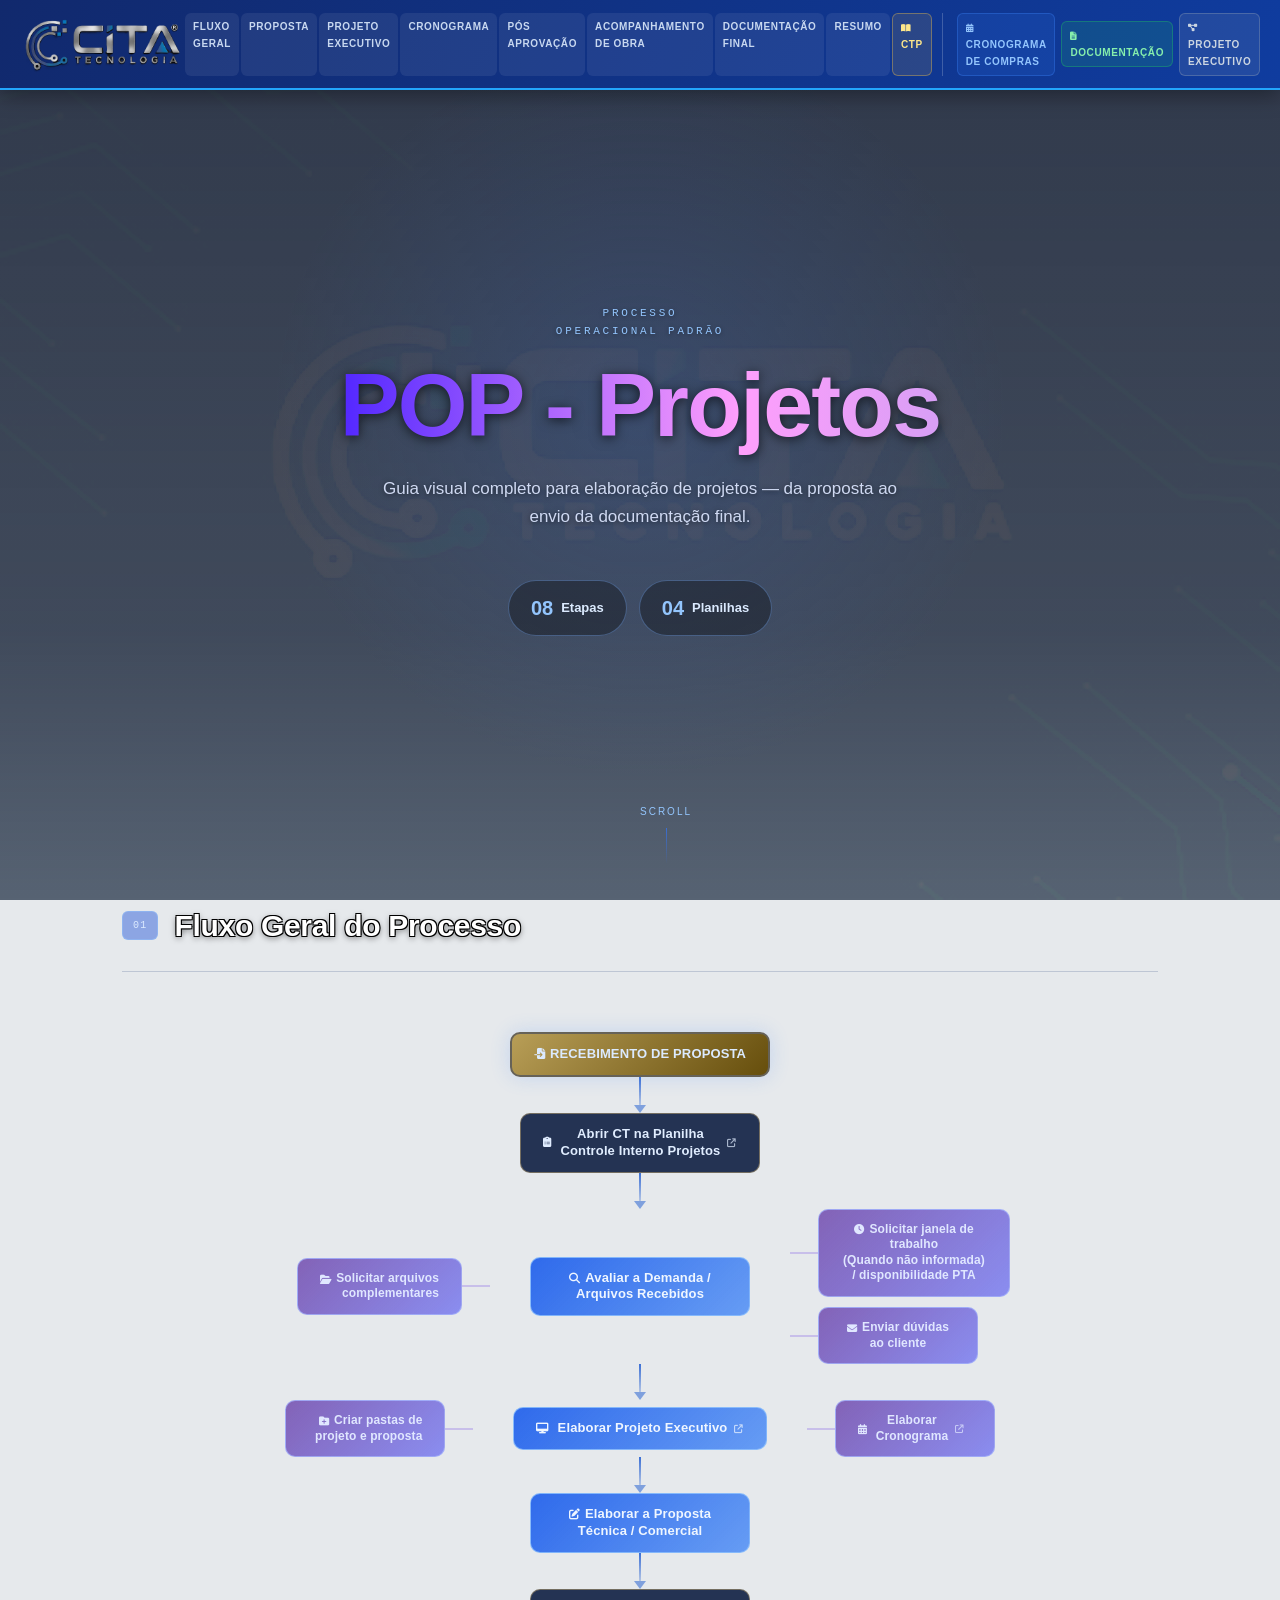
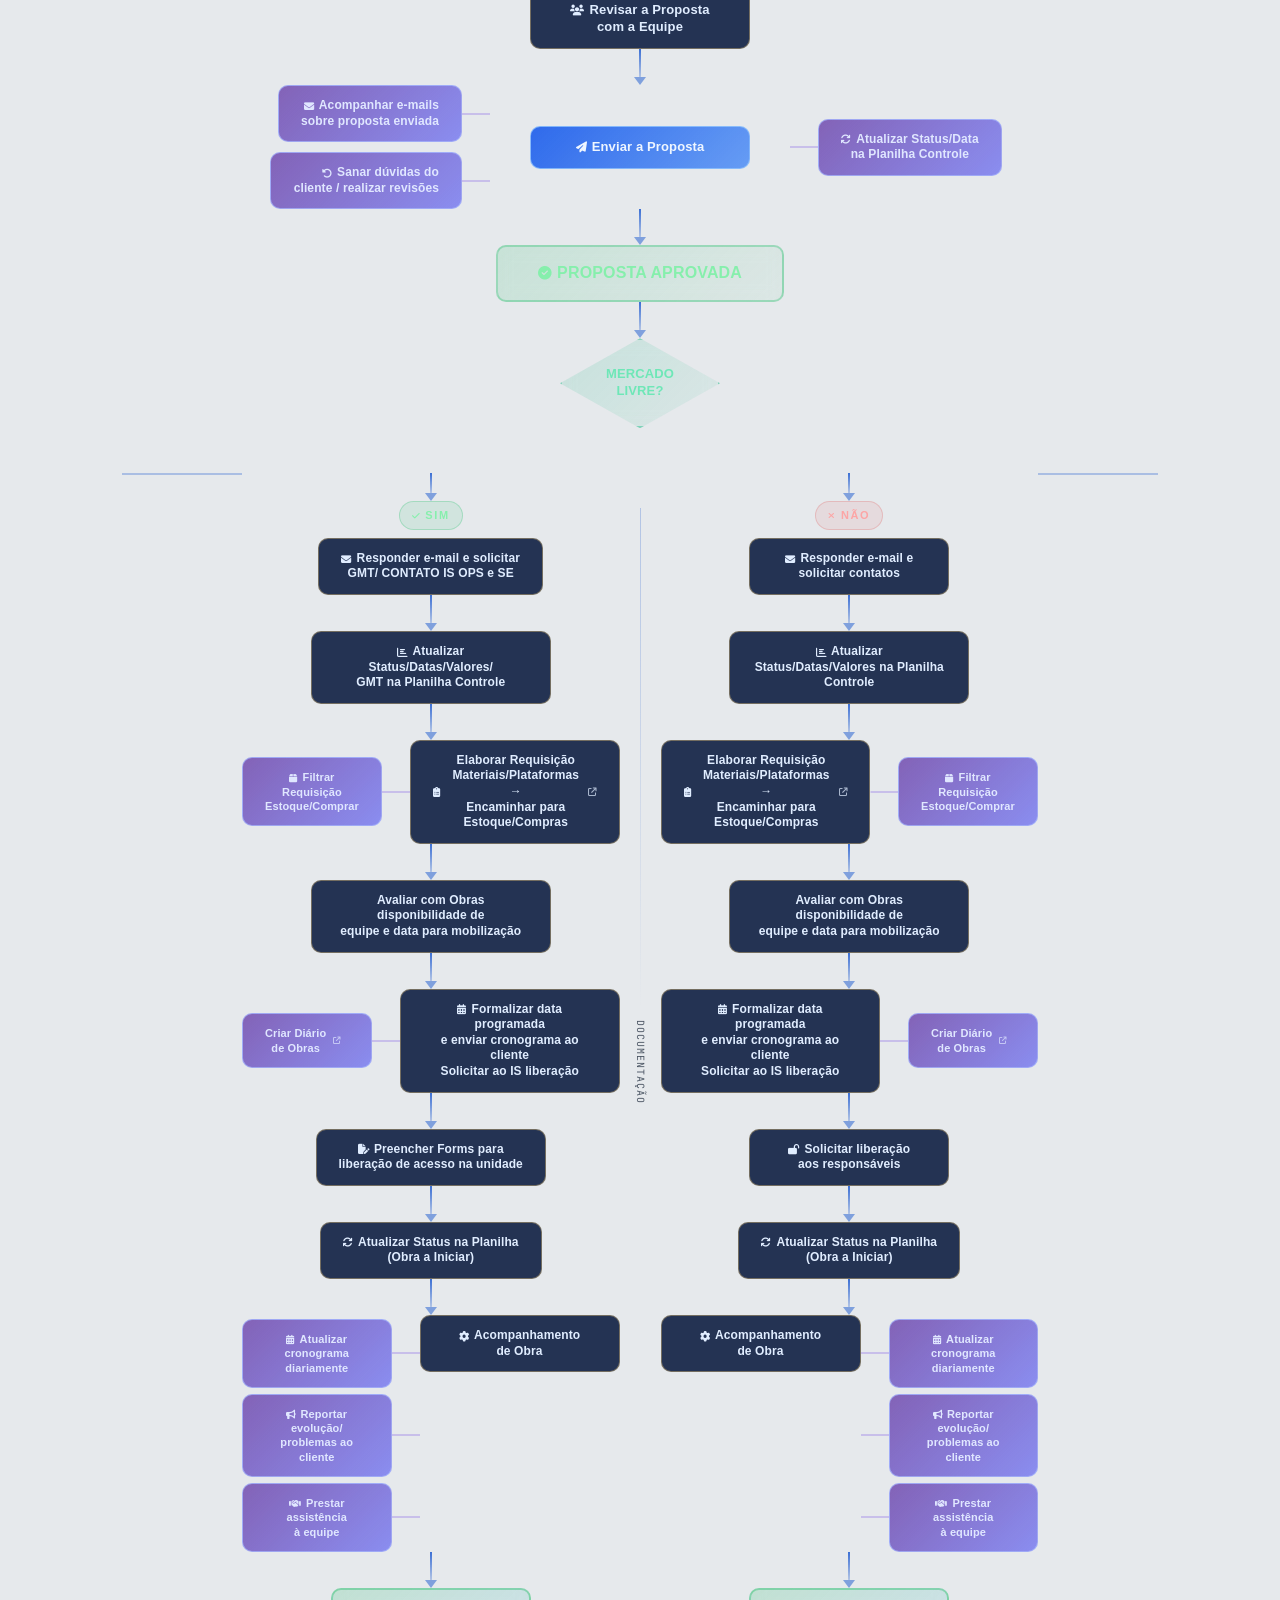
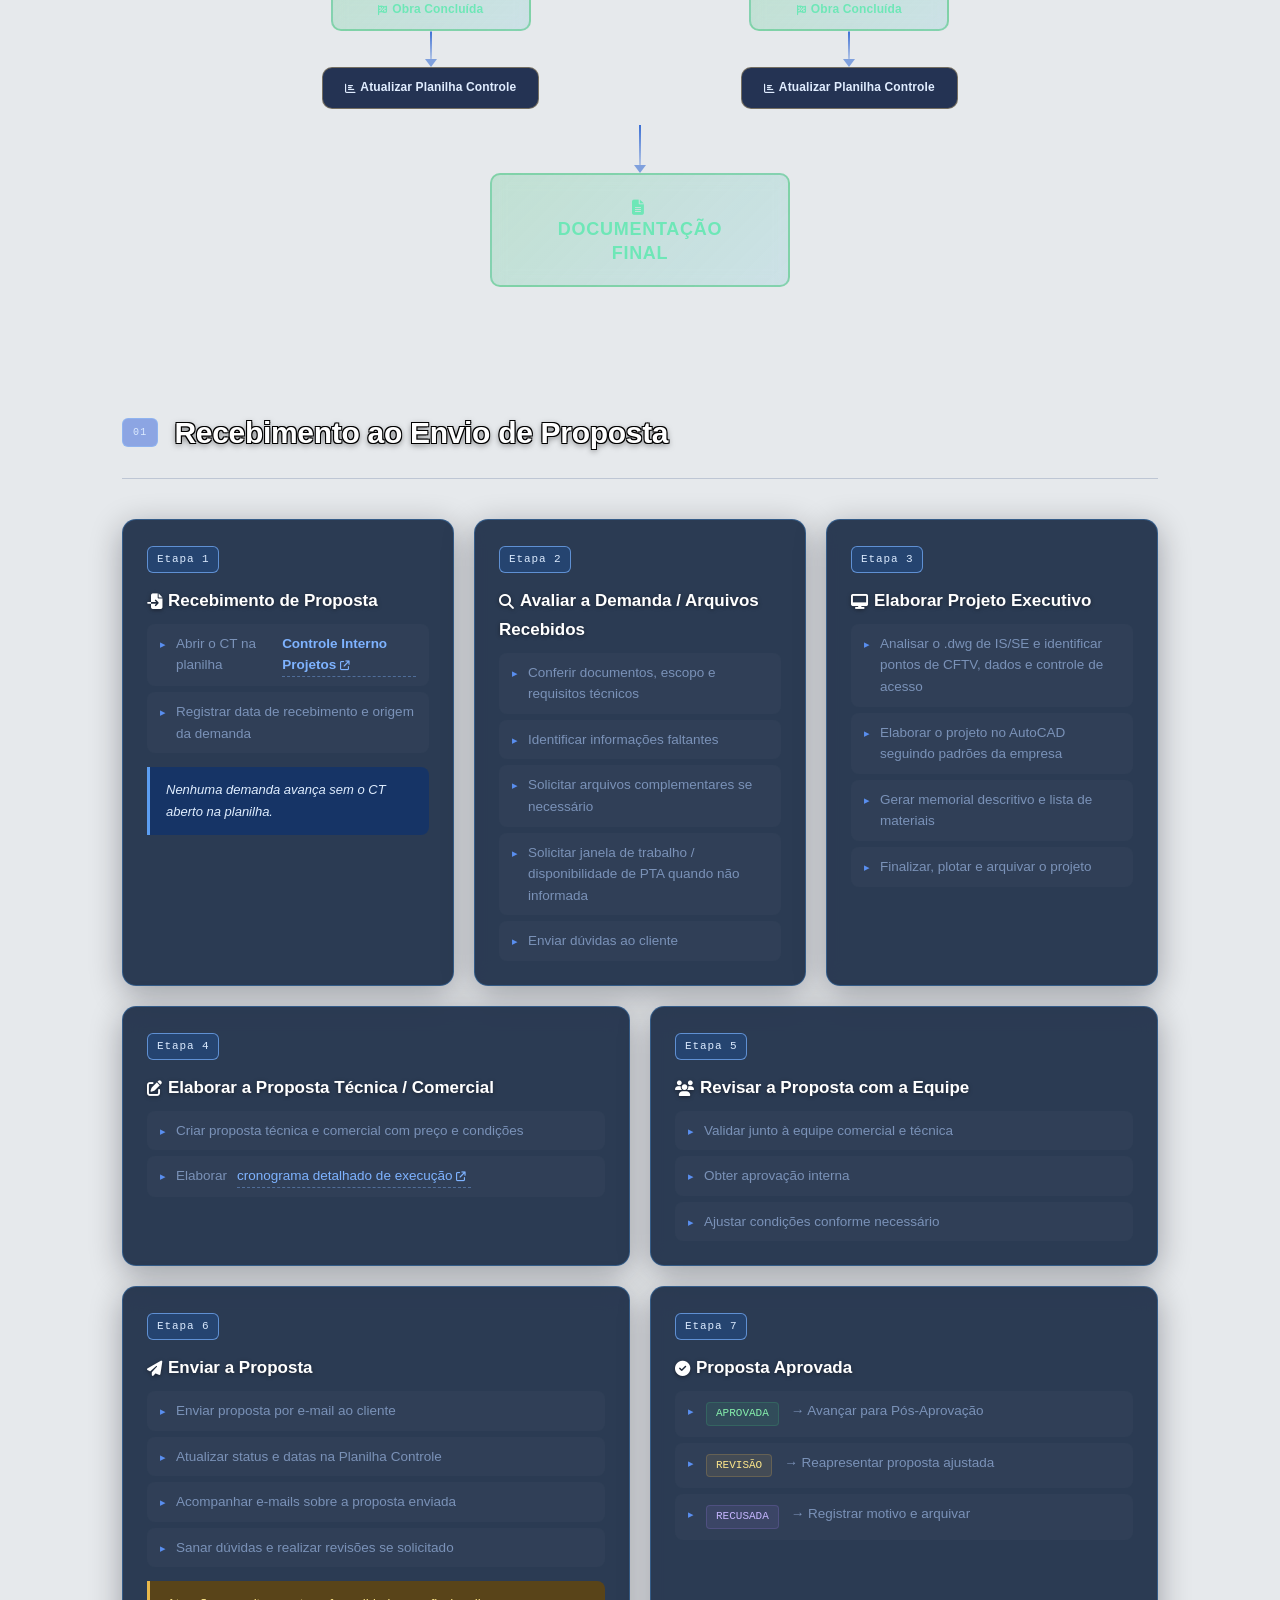
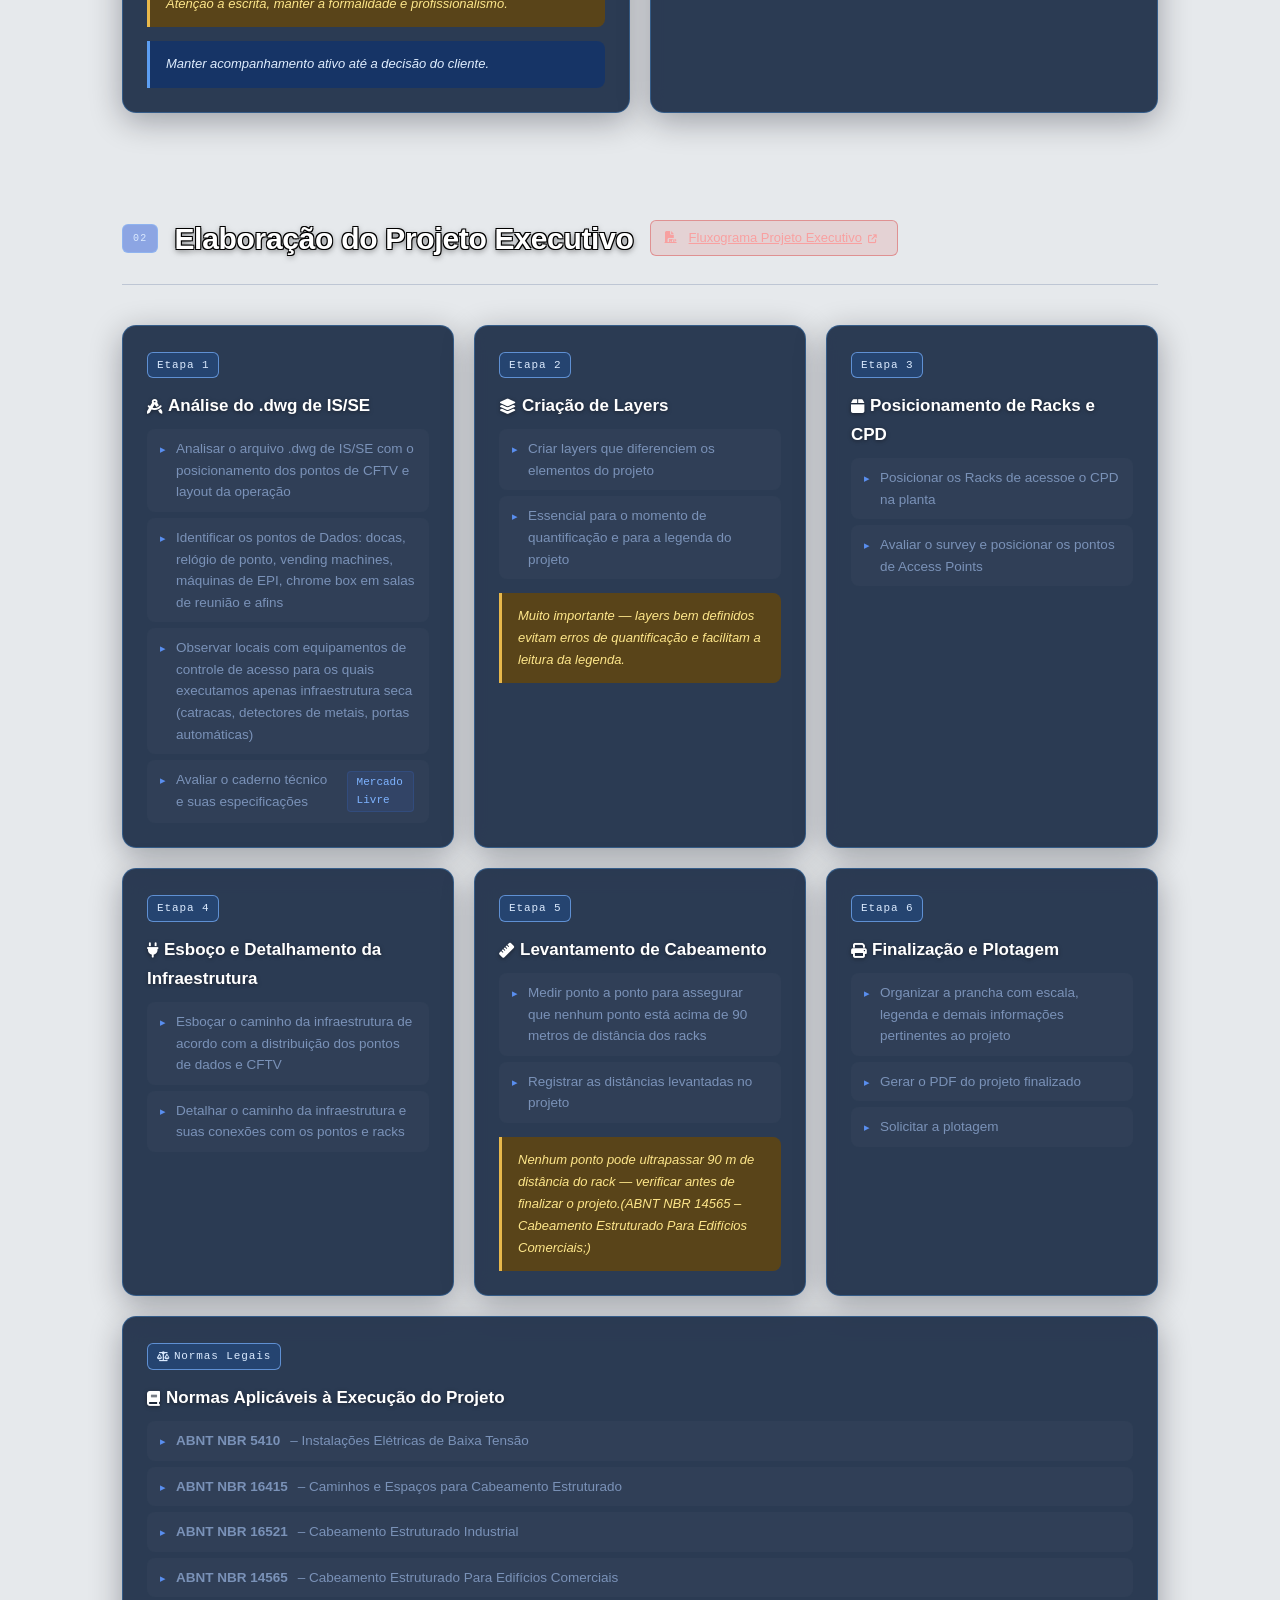
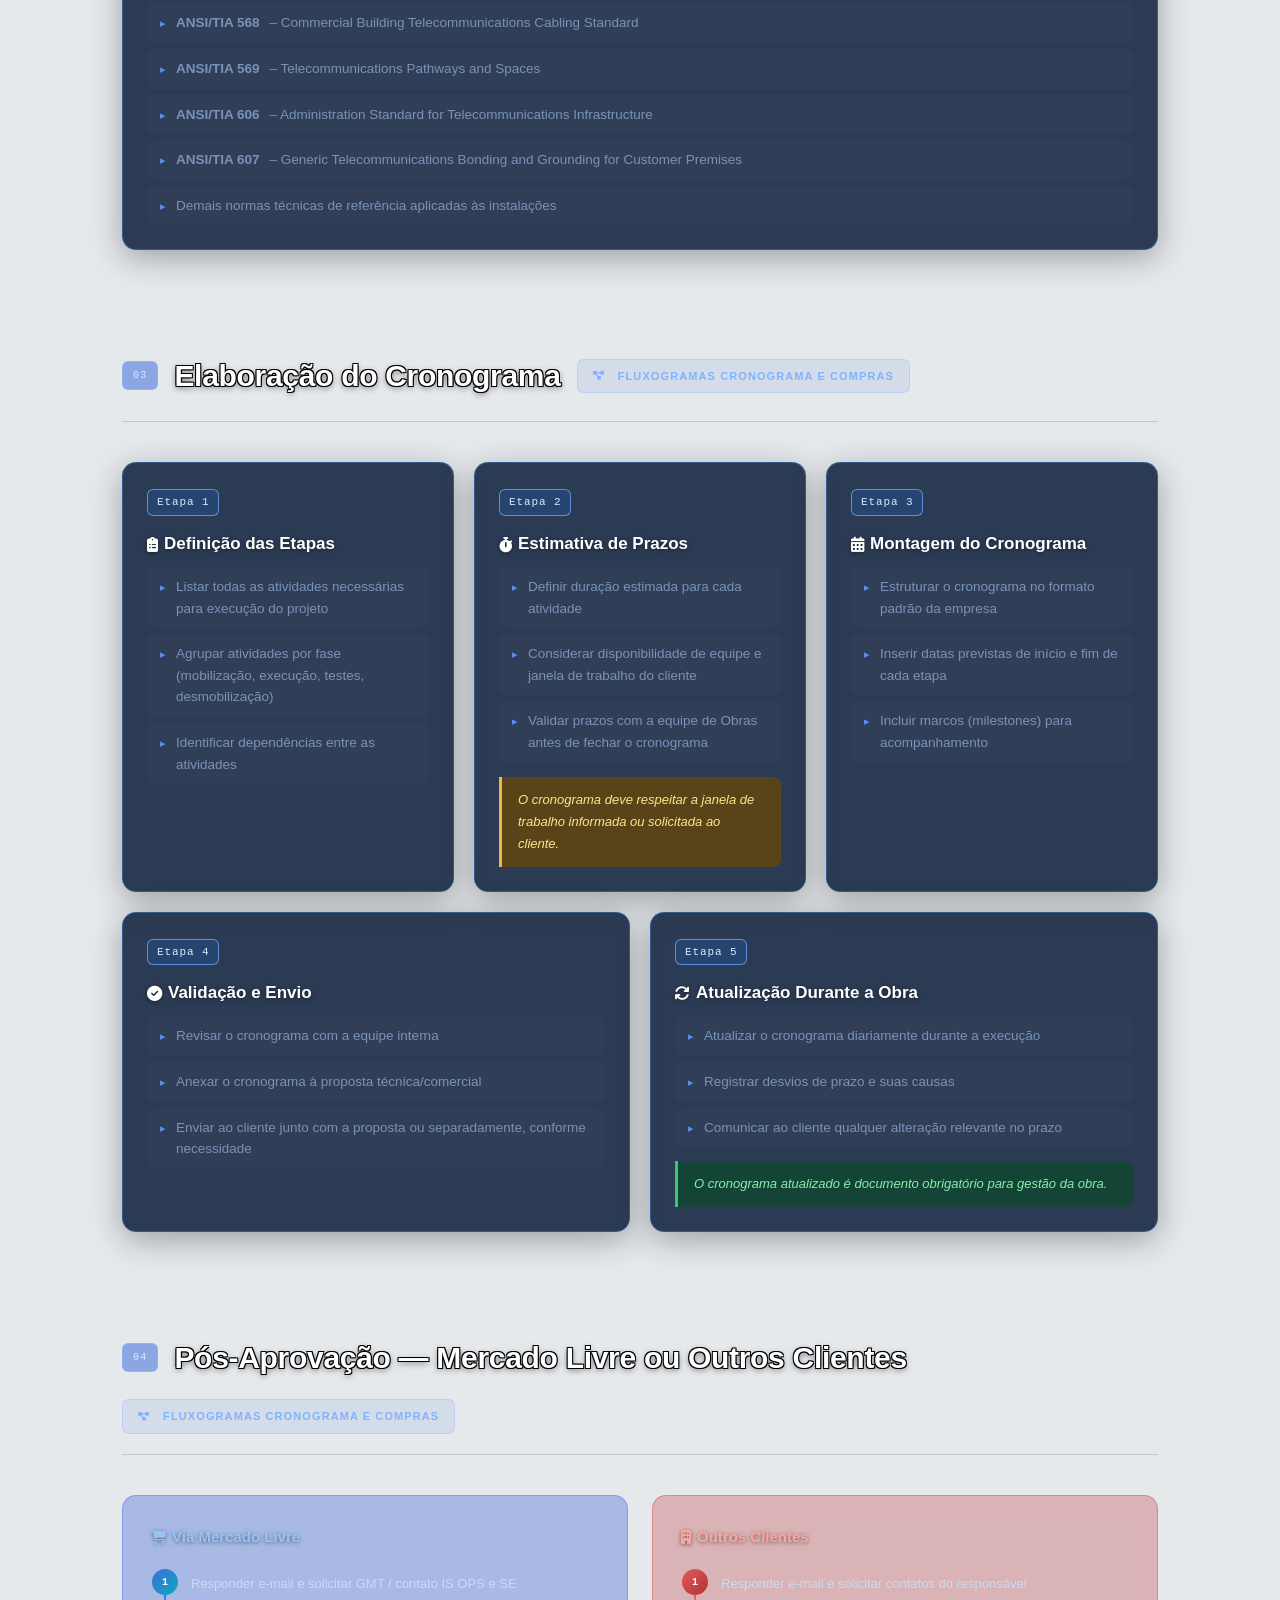
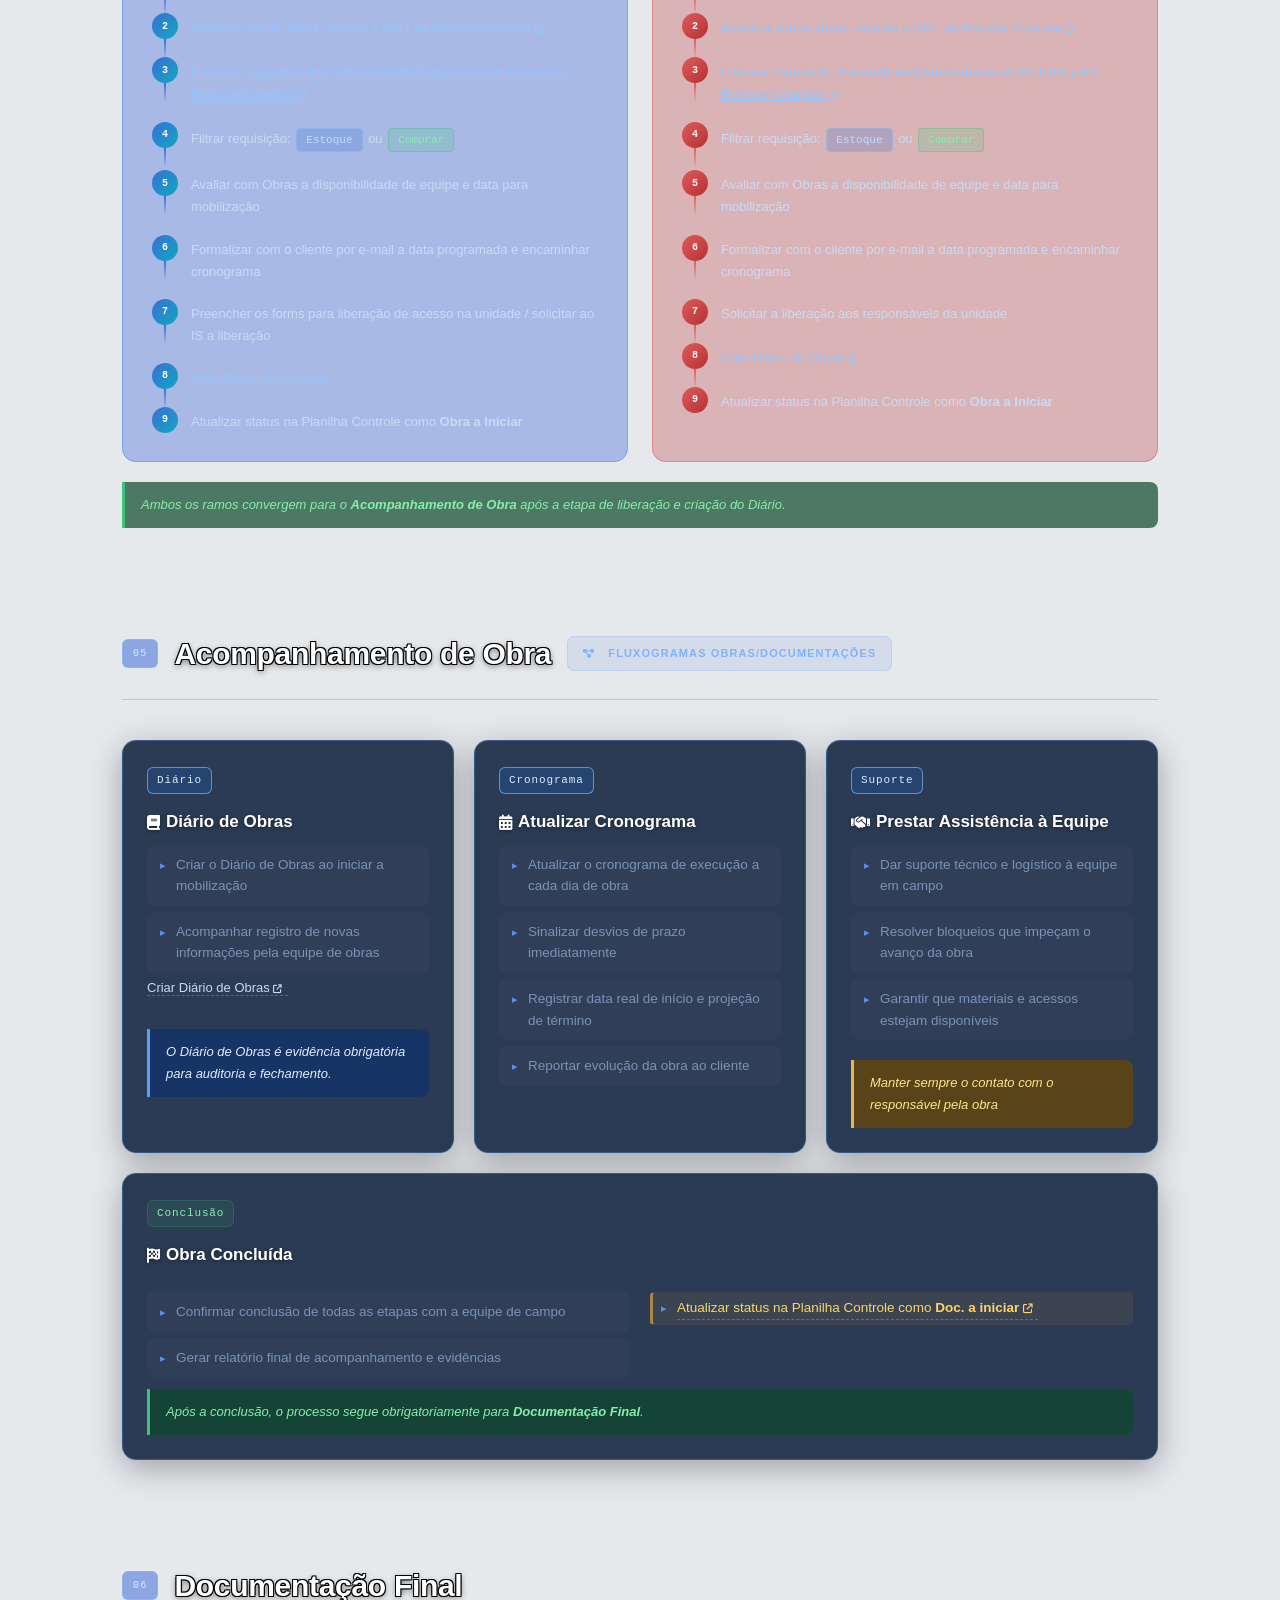
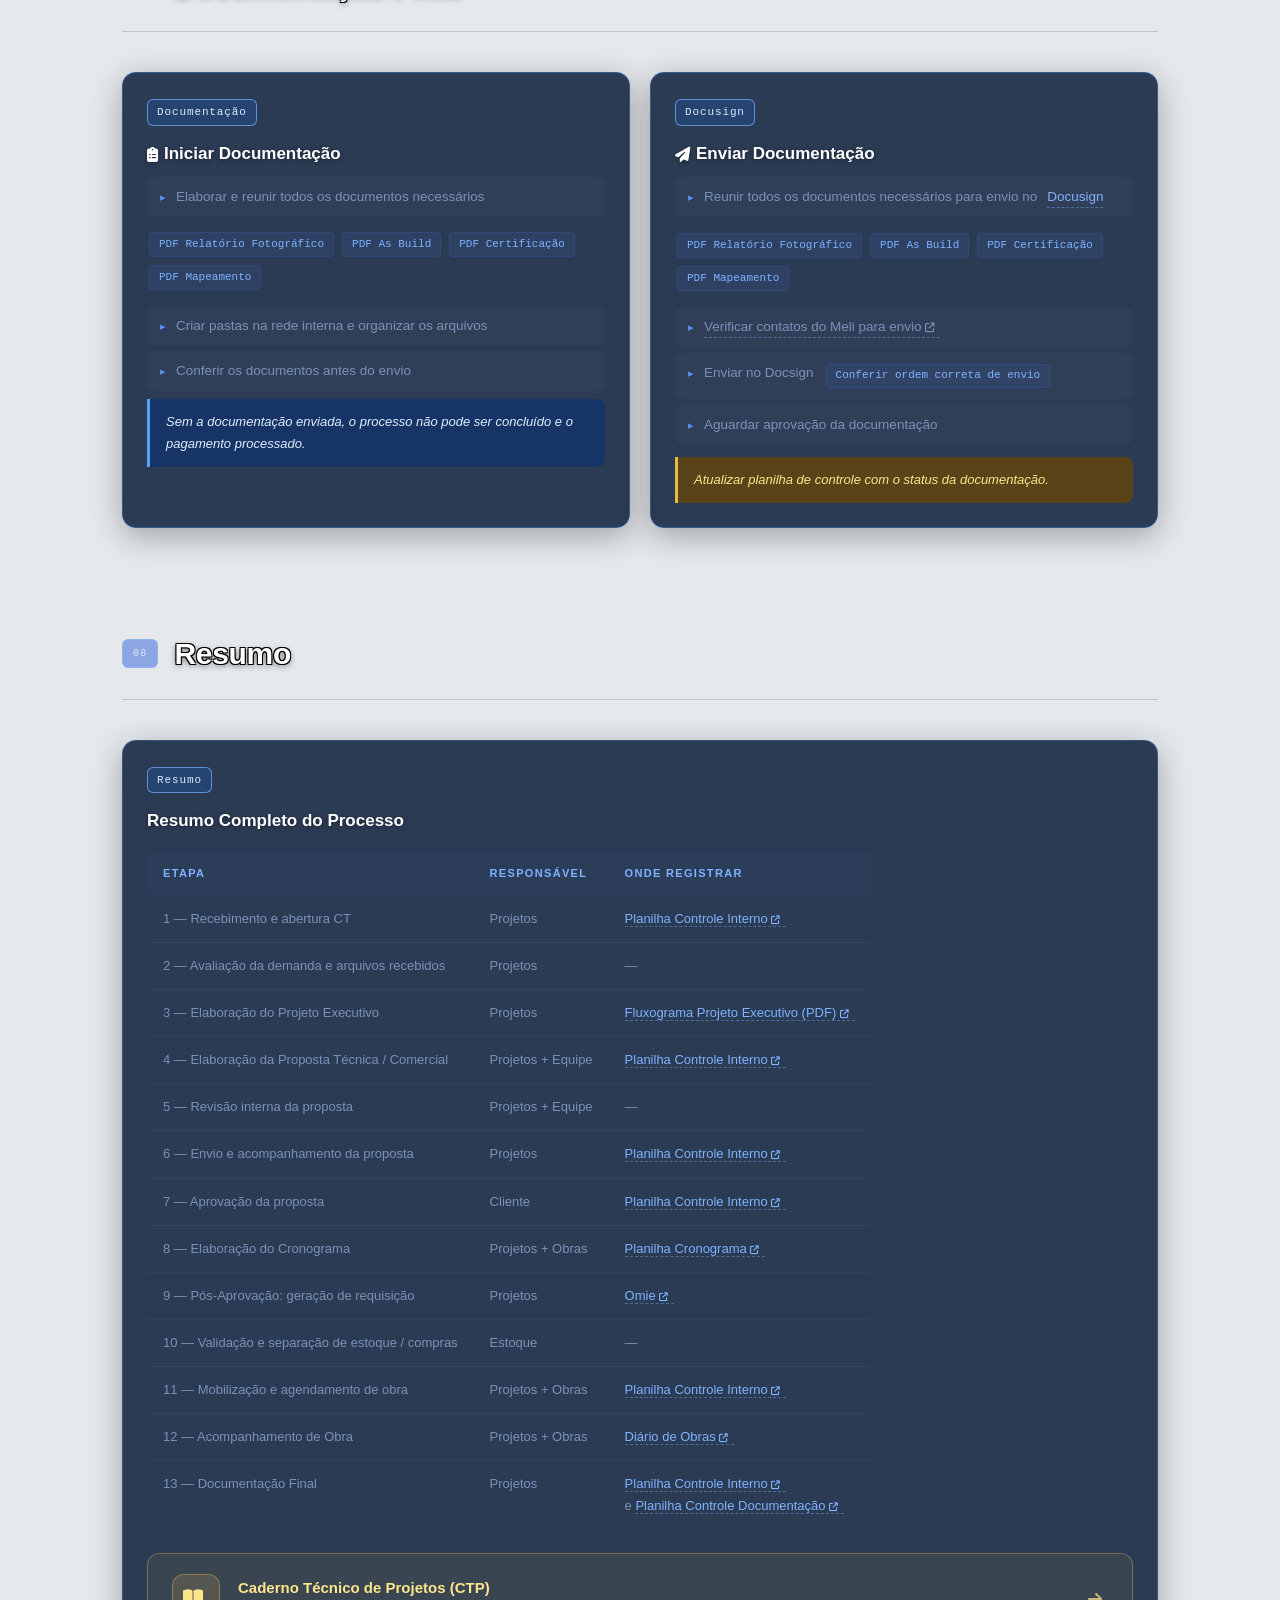
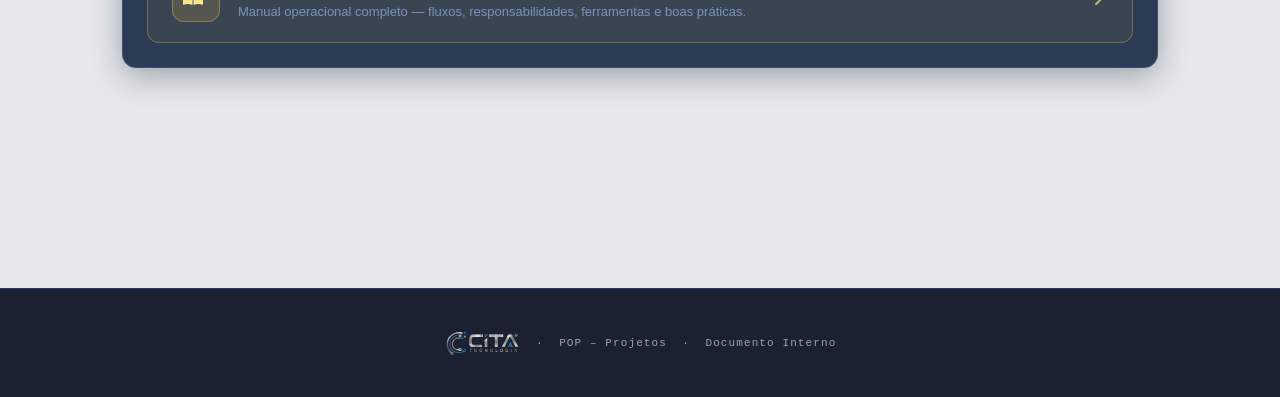
==== commit 8fabfcb8: "feat: adiciona grupo de fluxogramas no menu de navegação Adiciona três botões coloridos (azul, verde" ====
--- a/index.html
+++ b/index.html
@@ -203,6 +203,73 @@
   background: rgba(232,184,75,.9);
   border-color: transparent;
   transform: translateY(-2px);
+}
+
+/* ── GRUPO FLUXOGRAMAS ── */
+.nav-docs {
+  display: flex;
+  align-items: center;
+  gap: 6px;
+  margin-left: 8px;
+  padding-left: 14px;
+  border-left: 1px solid rgba(255,255,255,0.2);
+}
+
+nav a.nav-flow-crono {
+  color: #93c5fd;
+  background: rgba(59,130,246,.15);
+  border: 1px solid rgba(59,130,246,.35);
+}
+nav a.nav-flow-crono:hover {
+  color: #000;
+  background: rgba(59,130,246,.85);
+  border-color: transparent;
+  transform: translateY(-2px);
+  box-shadow: 0 0 10px rgba(59,130,246,.45);
+}
+nav a.nav-flow-crono.active {
+  color: #000;
+  background: rgba(59,130,246,.9);
+  border-color: transparent;
+  box-shadow: 0 0 14px rgba(59,130,246,.6);
+}
+
+nav a.nav-flow-docs {
+  color: #86efac;
+  background: rgba(34,197,94,.15);
+  border: 1px solid rgba(34,197,94,.35);
+}
+nav a.nav-flow-docs:hover {
+  color: #000;
+  background: rgba(34,197,94,.85);
+  border-color: transparent;
+  transform: translateY(-2px);
+  box-shadow: 0 0 10px rgba(34,197,94,.45);
+}
+nav a.nav-flow-docs.active {
+  color: #000;
+  background: rgba(34,197,94,.9);
+  border-color: transparent;
+  box-shadow: 0 0 14px rgba(34,197,94,.6);
+}
+
+nav a.nav-flow-exec {
+  color: #cbd5e1;
+  background: rgba(148,163,184,.15);
+  border: 1px solid rgba(148,163,184,.35);
+}
+nav a.nav-flow-exec:hover {
+  color: #000;
+  background: rgba(148,163,184,.85);
+  border-color: transparent;
+  transform: translateY(-2px);
+  box-shadow: 0 0 10px rgba(148,163,184,.4);
+}
+nav a.nav-flow-exec.active {
+  color: #000;
+  background: rgba(148,163,184,.9);
+  border-color: transparent;
+  box-shadow: 0 0 14px rgba(148,163,184,.55);
 }
 
 /* ── PROGRESS BAR ── */
@@ -936,6 +1003,19 @@
   header { padding: 0 16px; height: 70px; }
   .logo-svg { height: 44px; }
   nav { top: 70px; max-height: calc(100vh - 70px); }
+  .nav-docs {
+    flex-direction: column;
+    margin-left: 0;
+    padding-left: 0;
+    border-left: none;
+    border-top: 1px solid rgba(255,255,255,0.15);
+    padding-top: 8px;
+    width: 100%;
+    gap: 6px;
+  }
+  nav a.nav-flow-crono,
+  nav a.nav-flow-docs,
+  nav a.nav-flow-exec { width: 100%; }
   .hero { padding: 80px 20px 50px; }
   .hero h1 { font-size: 38px; }
   .hero-sub { font-size: 15px; }
@@ -1274,6 +1354,11 @@
     <a href="#documentação">Documentação Final</a>
     <a href="#resumo">Resumo</a>
     <a href="CTP.html" class="nav-ctp" target="_blank"><i class="fa-solid fa-book-open" style="margin-right:5px;font-size:.85em;"></i>CTP</a>
+    <div class="nav-docs">
+      <a href="fluxoCronoCompras.html" class="nav-flow-crono"><i class="fa-solid fa-calendar-days" style="margin-right:5px;font-size:.85em;"></i>Cronograma de Compras</a>
+      <a href="fluxoDocs.html" class="nav-flow-docs"><i class="fa-solid fa-file-lines" style="margin-right:5px;font-size:.85em;"></i>Documentação</a>
+      <a href="FluxogramaProjetoExecutivo.pdf" class="nav-flow-exec" target="_blank"><i class="fa-solid fa-diagram-project" style="margin-right:5px;font-size:.85em;"></i>Projeto Executivo</a>
+    </div>
   </nav>
 </header>
 
@@ -2124,6 +2209,21 @@
   }
 }
 
+// ── ACTIVE NAV DOCS ──
+(function () {
+  const page = window.location.pathname.split('/').pop() || 'index.html';
+  const map = {
+    'fluxoCronoCompras.html': '.nav-flow-crono',
+    'fluxoDocs.html': '.nav-flow-docs',
+    'FluxogramaProjetoExecutivo.pdf': '.nav-flow-exec',
+  };
+  const selector = map[page];
+  if (selector) {
+    const el = document.querySelector(selector);
+    if (el) el.classList.add('active');
+  }
+})();
+
 // ── PAGE TRANSITION ──
 (function () {
   const veil = document.getElementById('page-veil');
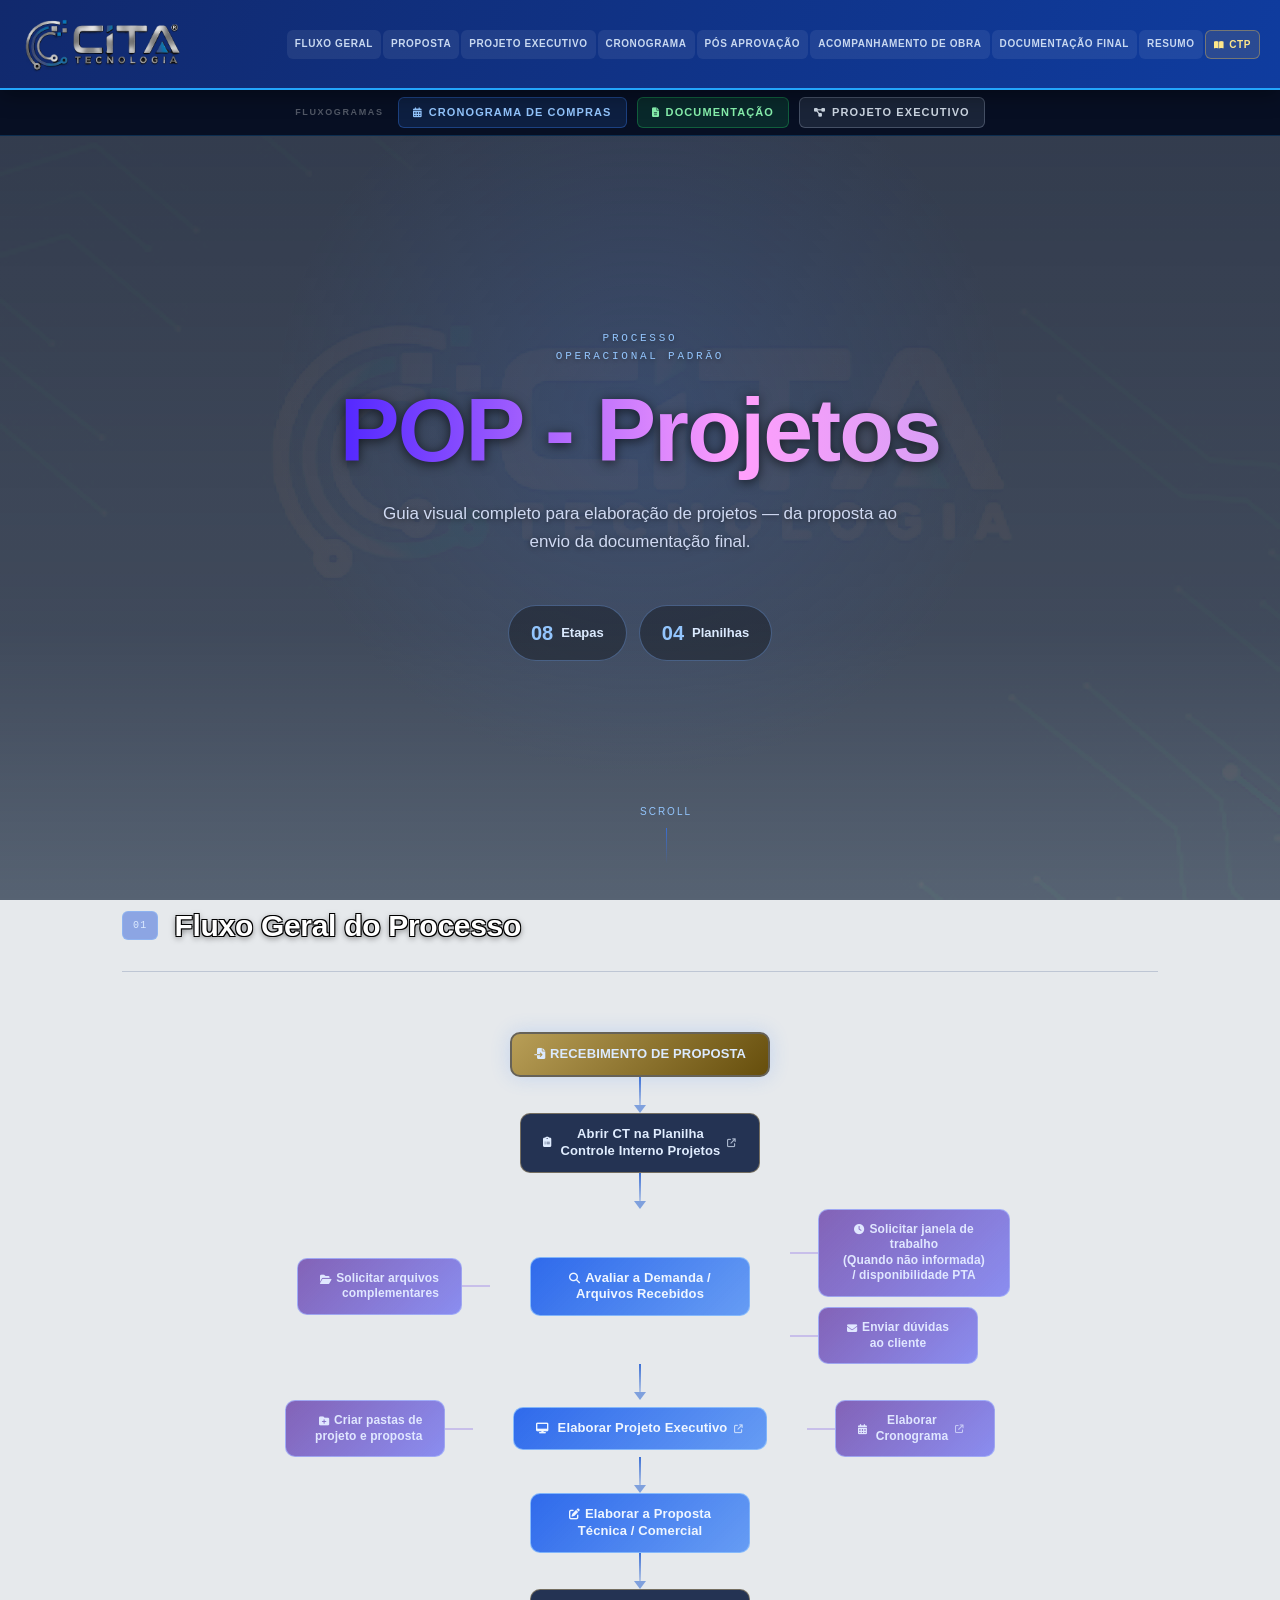
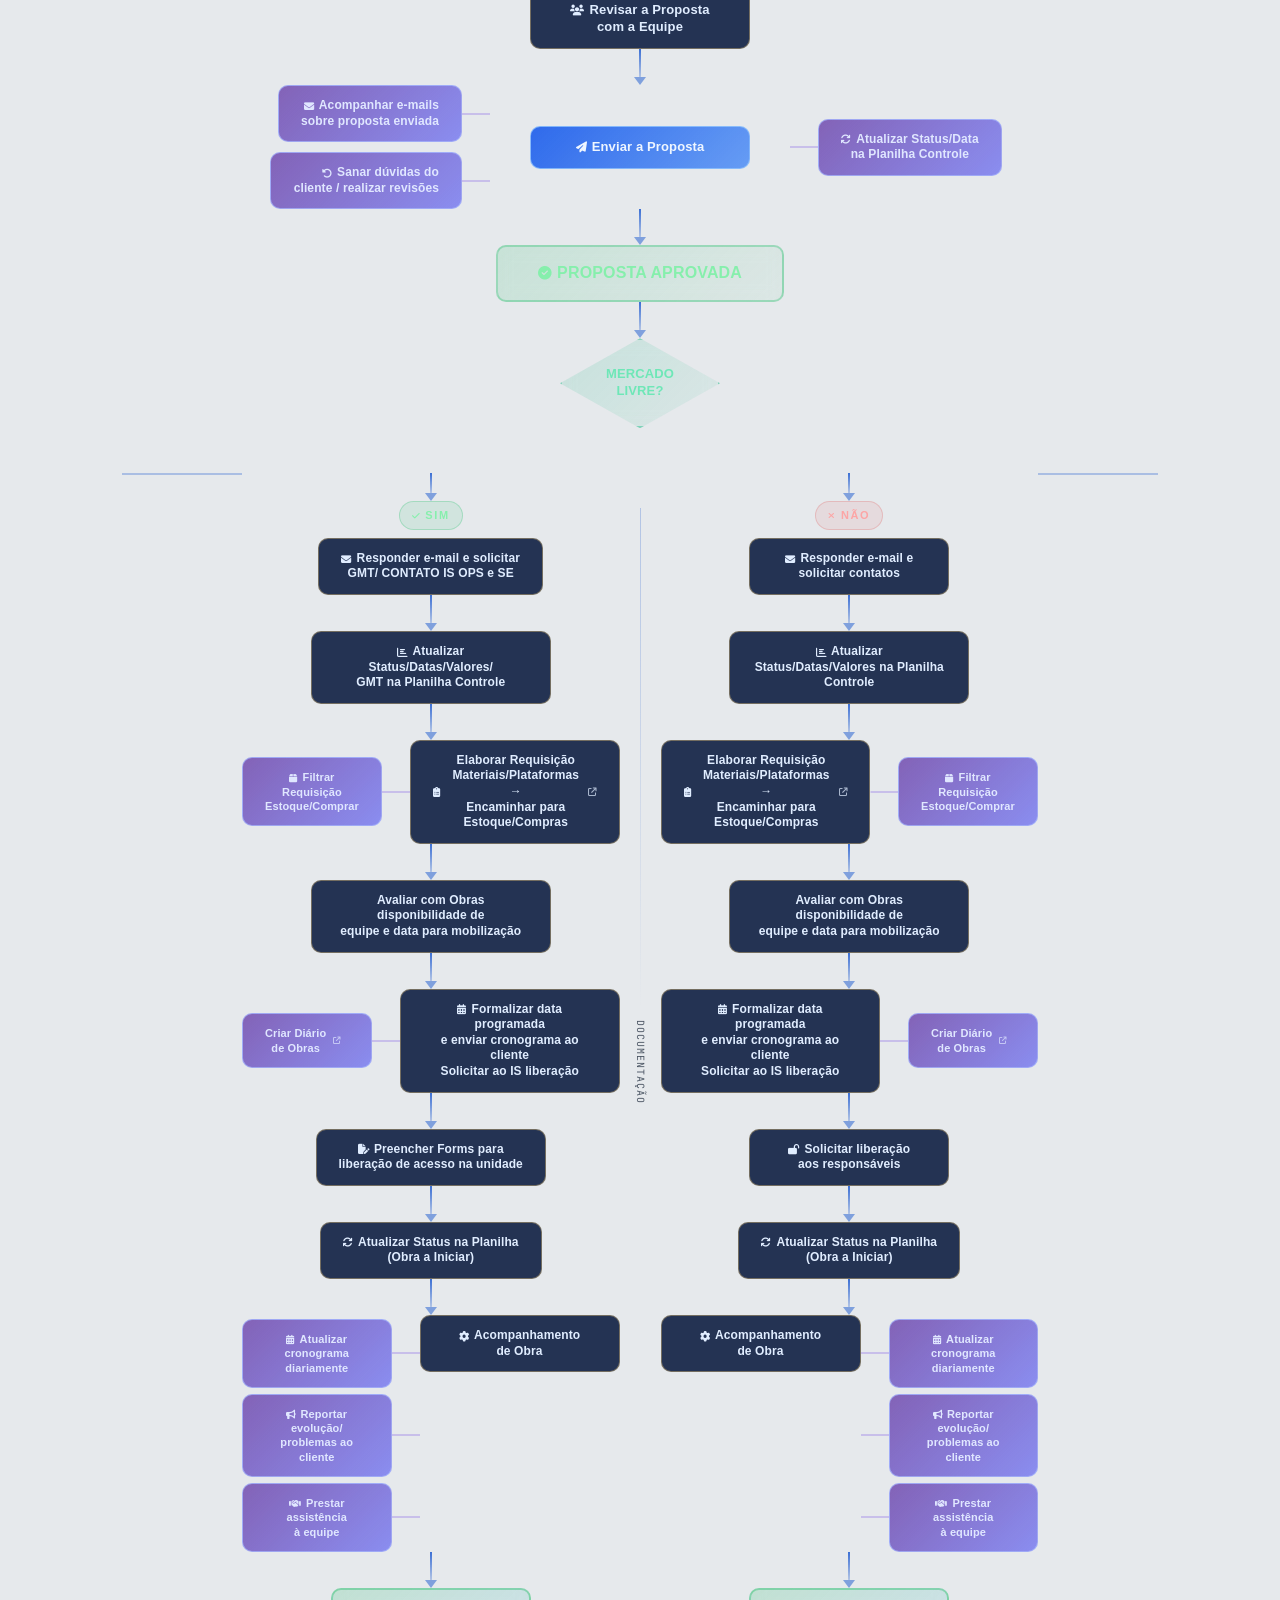
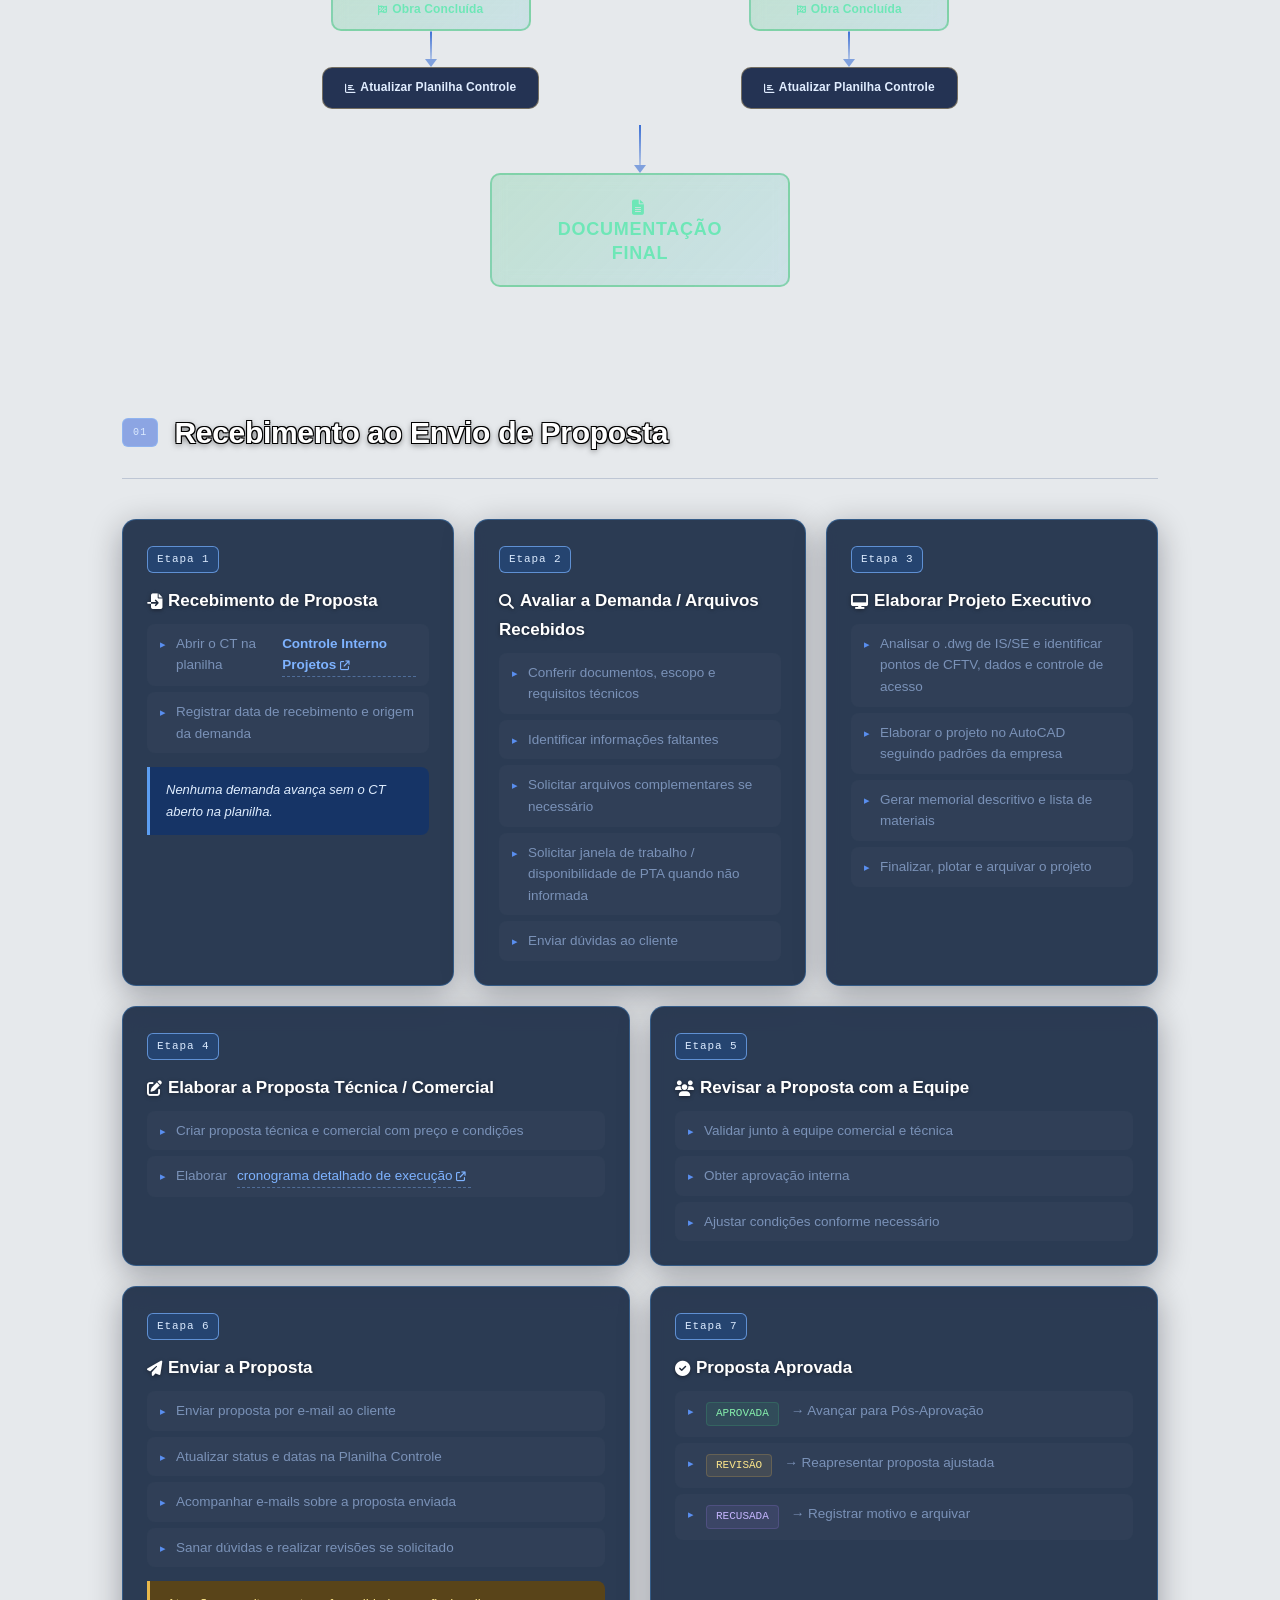
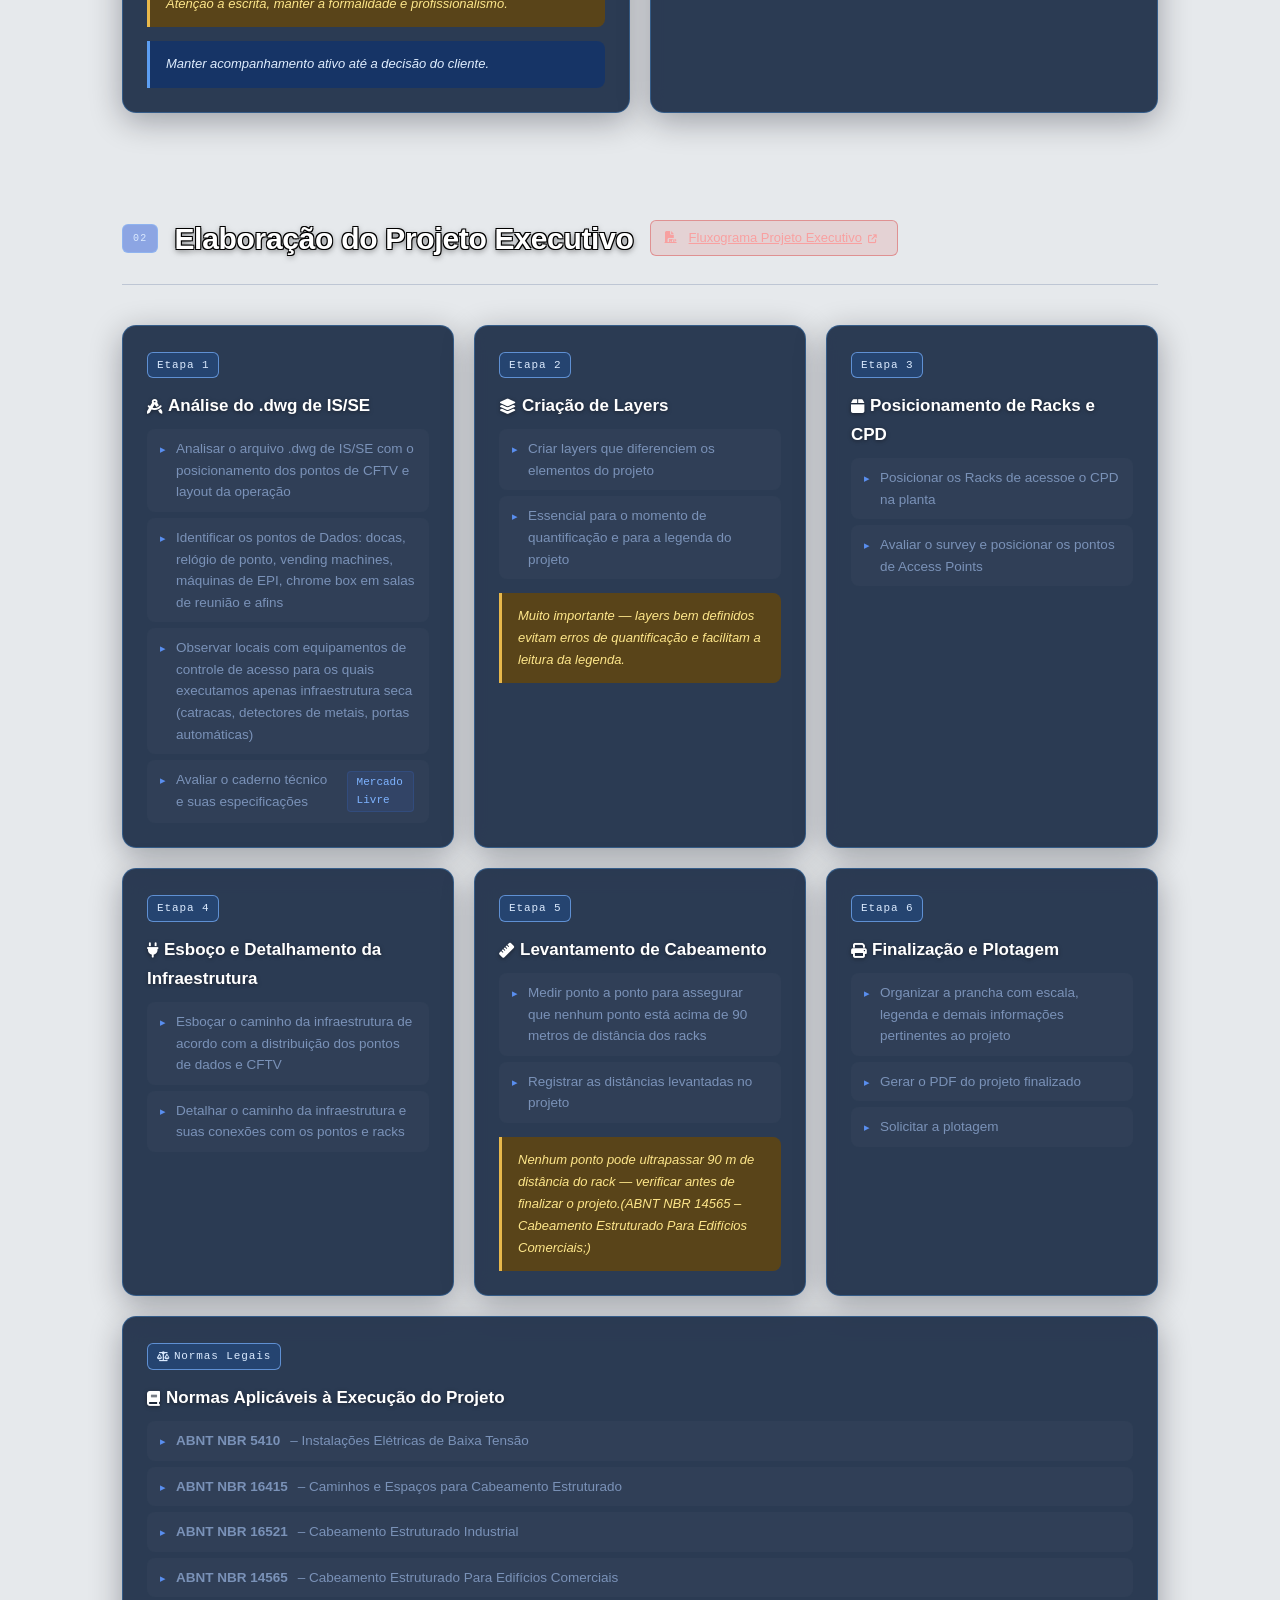
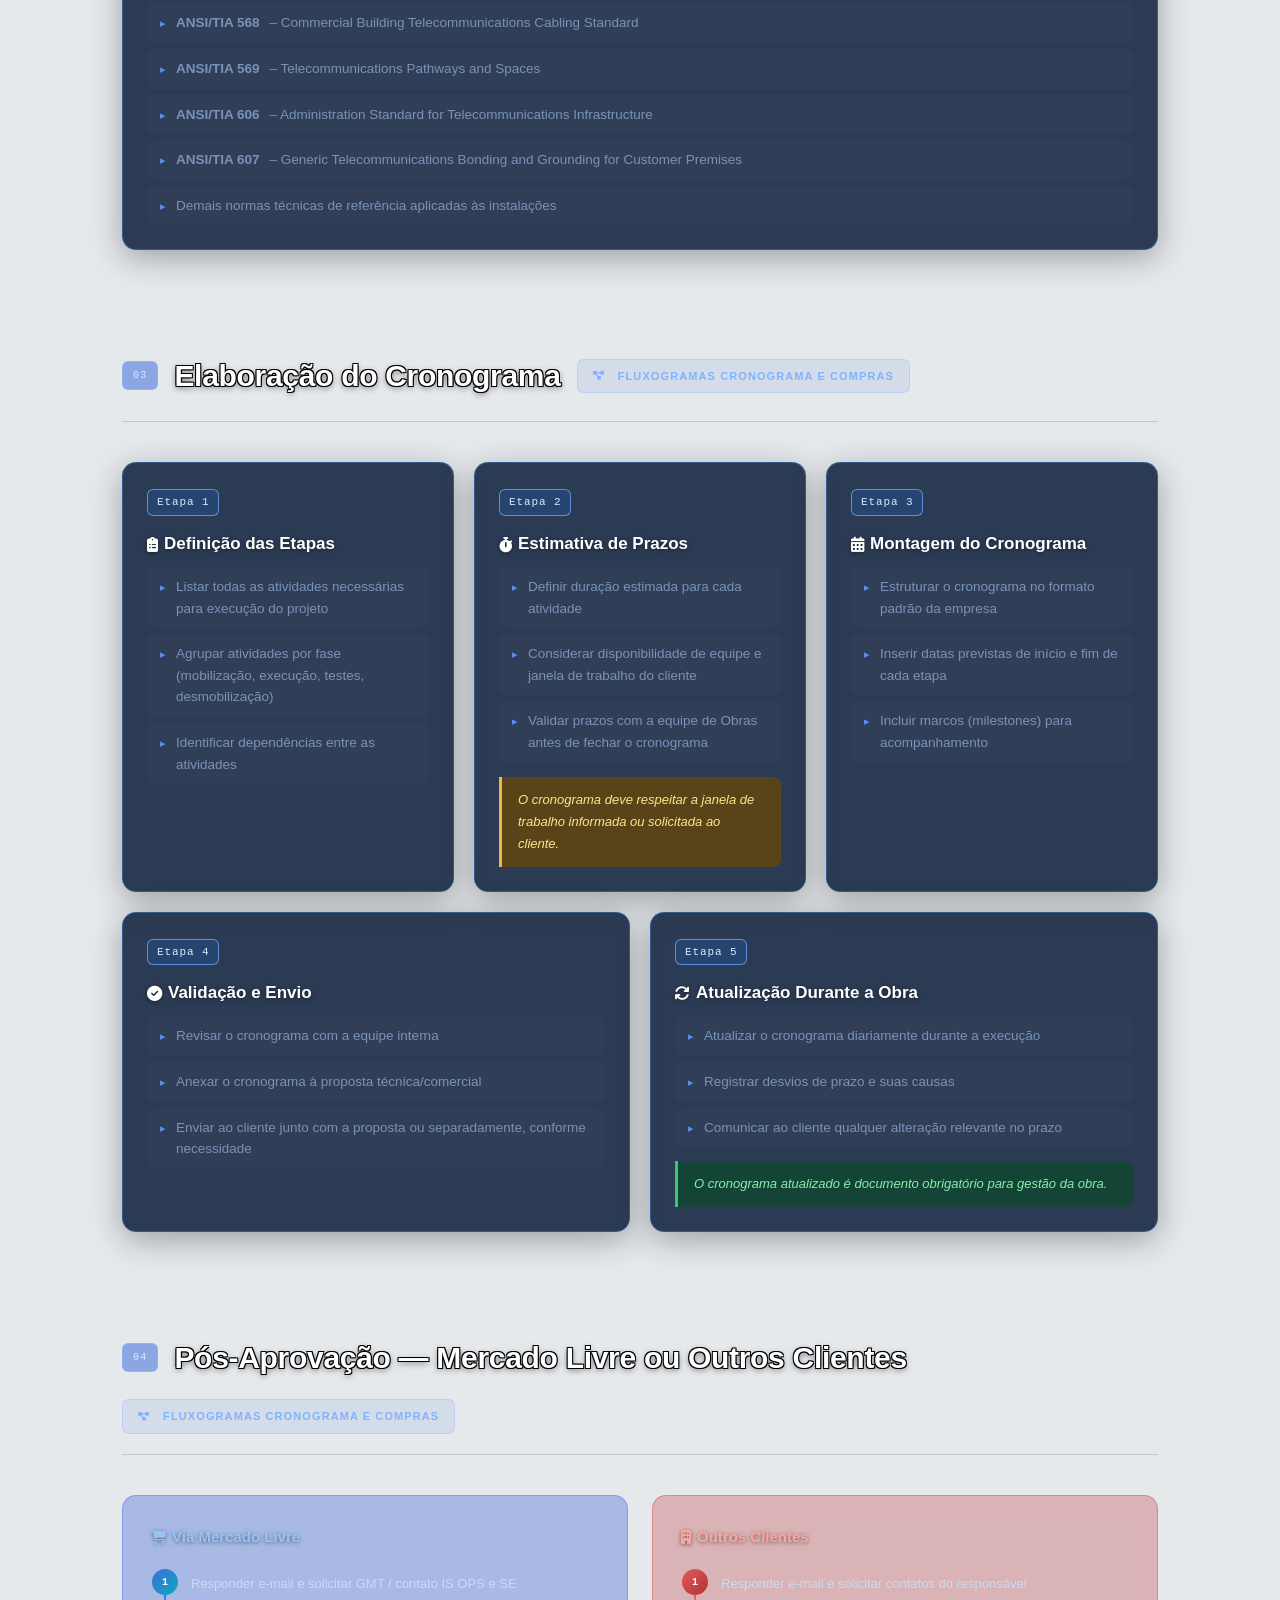
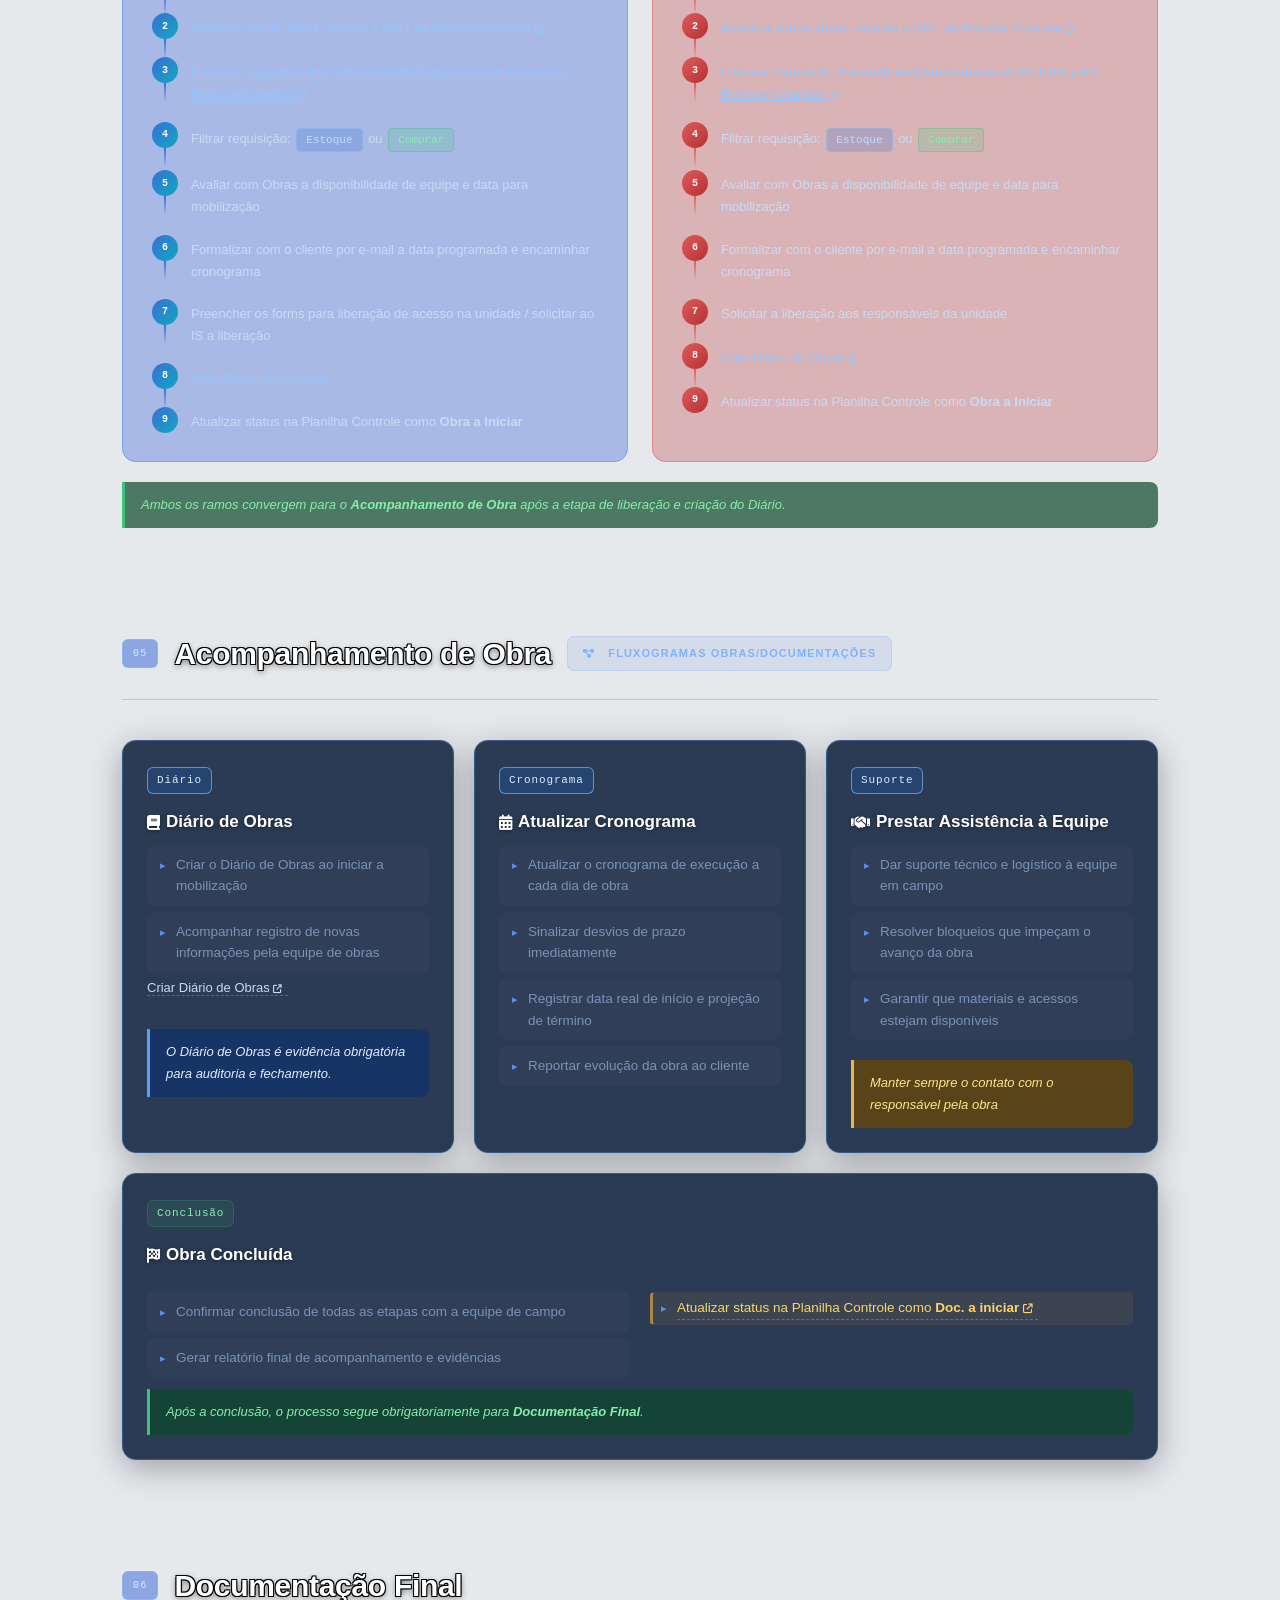
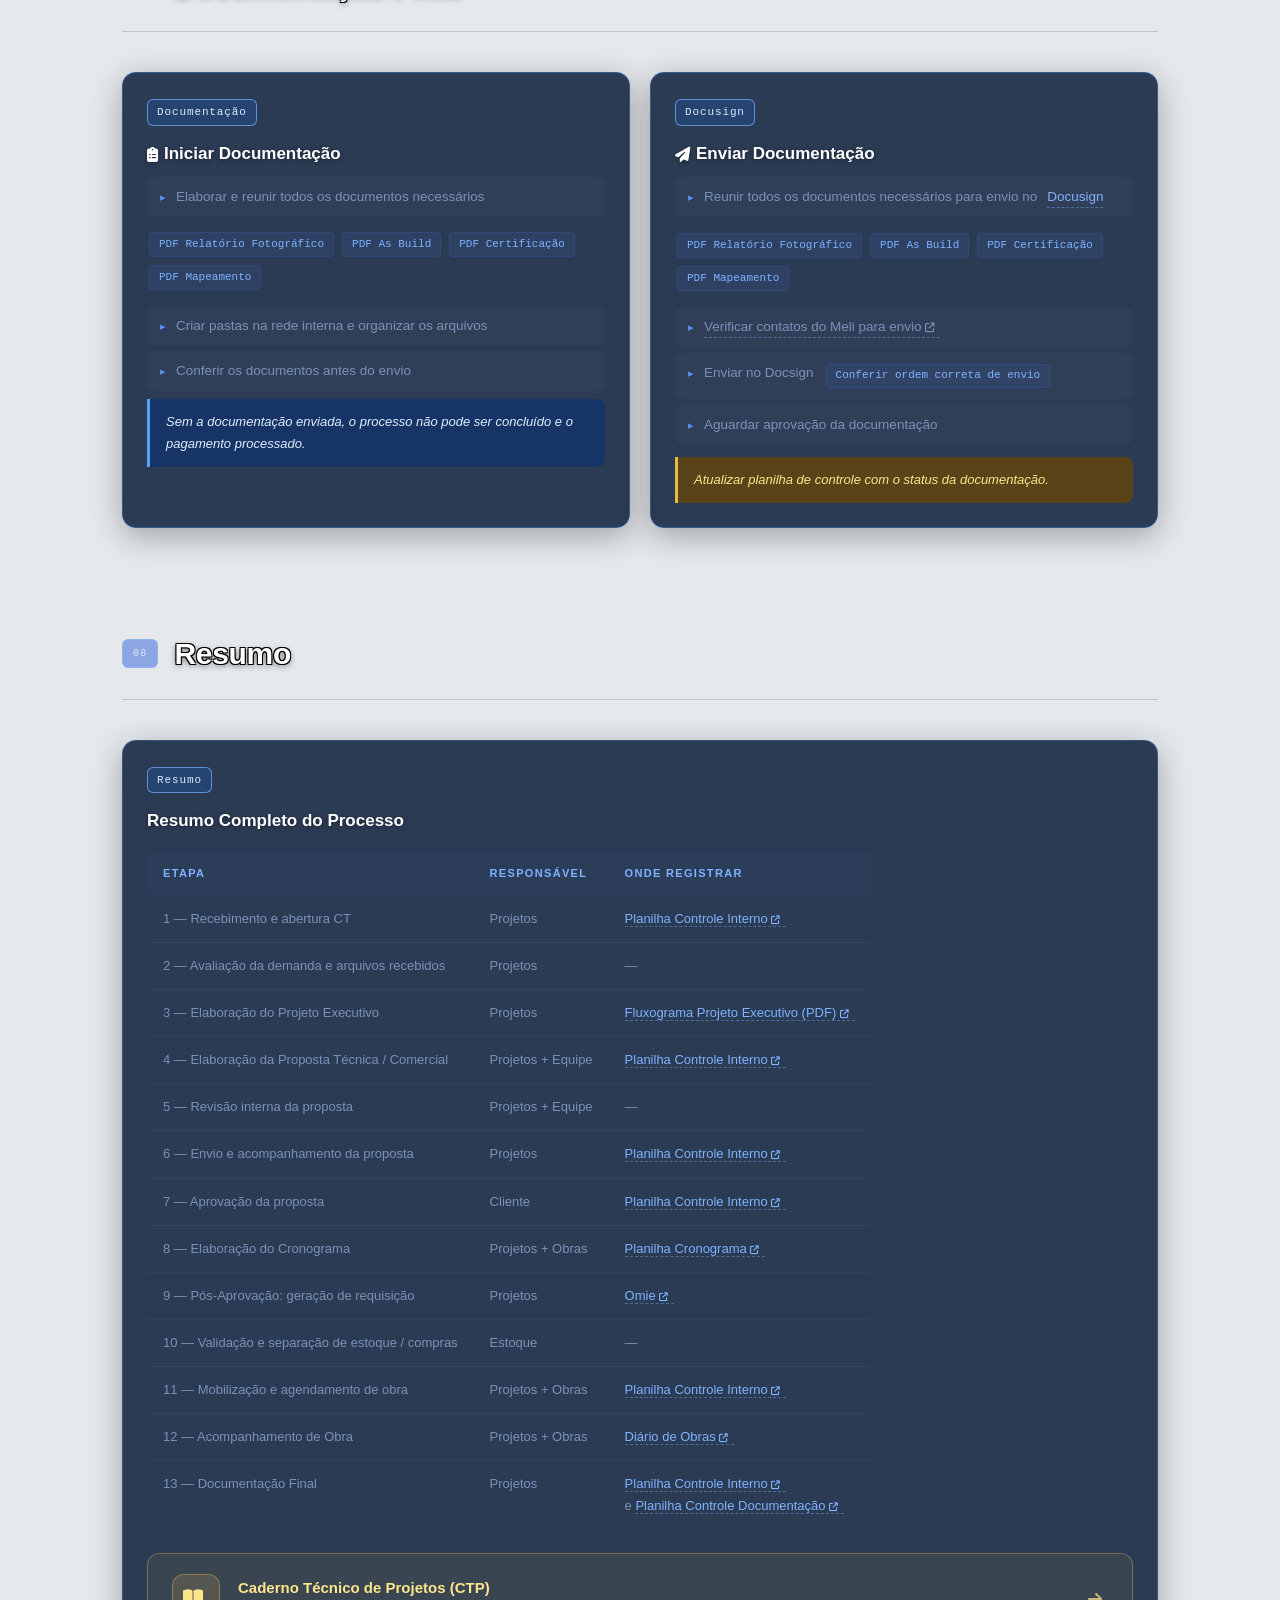
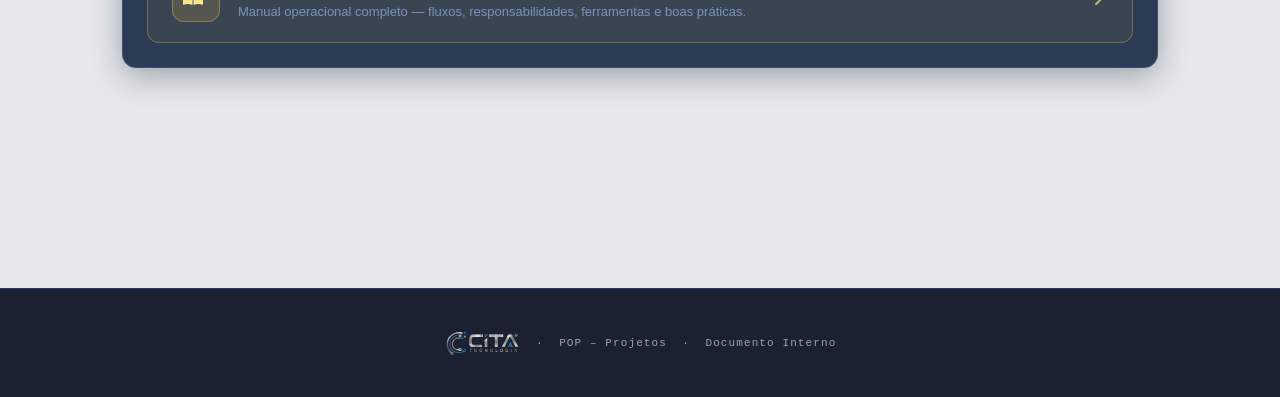
==== commit 06e23e09: "fix: move links de fluxograma para segunda barra fixa abaixo do header Resolve o congestionamento do" ====
--- a/index.html
+++ b/index.html
@@ -205,69 +205,100 @@
   transform: translateY(-2px);
 }
 
-/* ── GRUPO FLUXOGRAMAS ── */
-.nav-docs {
+/* ── BARRA DE FLUXOGRAMAS (sub-nav) ── */
+#sub-nav {
+  position: fixed;
+  top: 90px; left: 0; right: 0;
+  z-index: 99;
+  height: 46px;
   display: flex;
   align-items: center;
-  gap: 6px;
-  margin-left: 8px;
-  padding-left: 14px;
-  border-left: 1px solid rgba(255,255,255,0.2);
-}
-
-nav a.nav-flow-crono {
+  justify-content: center;
+  gap: 10px;
+  padding: 0 48px;
+  background: rgba(6,14,34,0.96);
+  border-bottom: 1px solid rgba(35,166,252,0.2);
+  backdrop-filter: blur(10px);
+}
+
+#sub-nav span.sub-label {
+  font-family: Arial, Helvetica, sans-serif;
+  font-size: 9px;
+  font-weight: 700;
+  letter-spacing: .18em;
+  text-transform: uppercase;
+  color: rgba(255,255,255,0.3);
+  margin-right: 4px;
+  white-space: nowrap;
+}
+
+#sub-nav a {
+  font-family: Arial, Helvetica, sans-serif;
+  font-size: 11px;
+  font-weight: 700;
+  text-transform: uppercase;
+  letter-spacing: .1em;
+  text-decoration: none;
+  padding: 5px 14px;
+  border-radius: 6px;
+  border: 1px solid transparent;
+  transition: background 0.22s, color 0.22s, transform 0.22s, box-shadow 0.22s;
+  white-space: nowrap;
+}
+
+#sub-nav a.nav-flow-crono {
   color: #93c5fd;
-  background: rgba(59,130,246,.15);
-  border: 1px solid rgba(59,130,246,.35);
-}
-nav a.nav-flow-crono:hover {
+  background: rgba(59,130,246,.14);
+  border-color: rgba(59,130,246,.35);
+}
+#sub-nav a.nav-flow-crono:hover {
   color: #000;
-  background: rgba(59,130,246,.85);
+  background: rgba(59,130,246,.88);
   border-color: transparent;
   transform: translateY(-2px);
   box-shadow: 0 0 10px rgba(59,130,246,.45);
 }
-nav a.nav-flow-crono.active {
+#sub-nav a.nav-flow-crono.active {
   color: #000;
-  background: rgba(59,130,246,.9);
+  background: rgba(59,130,246,.92);
   border-color: transparent;
   box-shadow: 0 0 14px rgba(59,130,246,.6);
 }
 
-nav a.nav-flow-docs {
+#sub-nav a.nav-flow-docs {
   color: #86efac;
-  background: rgba(34,197,94,.15);
-  border: 1px solid rgba(34,197,94,.35);
-}
-nav a.nav-flow-docs:hover {
+  background: rgba(34,197,94,.14);
+  border-color: rgba(34,197,94,.35);
+}
+#sub-nav a.nav-flow-docs:hover {
   color: #000;
-  background: rgba(34,197,94,.85);
+  background: rgba(34,197,94,.88);
   border-color: transparent;
   transform: translateY(-2px);
   box-shadow: 0 0 10px rgba(34,197,94,.45);
 }
-nav a.nav-flow-docs.active {
+#sub-nav a.nav-flow-docs.active {
   color: #000;
-  background: rgba(34,197,94,.9);
+  background: rgba(34,197,94,.92);
   border-color: transparent;
   box-shadow: 0 0 14px rgba(34,197,94,.6);
 }
 
-nav a.nav-flow-exec {
+#sub-nav a.nav-flow-exec {
   color: #cbd5e1;
-  background: rgba(148,163,184,.15);
-  border: 1px solid rgba(148,163,184,.35);
-}
-nav a.nav-flow-exec:hover {
+  background: rgba(148,163,184,.14);
+  border-color: rgba(148,163,184,.35);
+}
+#sub-nav a.nav-flow-exec:hover {
   color: #000;
-  background: rgba(148,163,184,.85);
+  background: rgba(148,163,184,.88);
   border-color: transparent;
   transform: translateY(-2px);
   box-shadow: 0 0 10px rgba(148,163,184,.4);
 }
-nav a.nav-flow-exec.active {
+#sub-nav a.nav-flow-exec.active {
   color: #000;
-  background: rgba(148,163,184,.9);
+  background: rgba(148,163,184,.92);
   border-color: transparent;
   box-shadow: 0 0 14px rgba(148,163,184,.55);
 }
@@ -282,7 +313,7 @@
   align-items:center;
   justify-content:center;
   text-align:center;
-  padding:100px 40px 60px;
+  padding:150px 40px 60px;
   position:relative;
   z-index:1;
   overflow:hidden;
@@ -421,7 +452,7 @@
   opacity:0;
   transform:translateY(28px);
   transition:opacity .6s ease, transform .6s ease;
-  scroll-margin-top: 104px; /* header height + margin */
+  scroll-margin-top: 148px; /* header 90 + sub-nav 46 + margin */
 }
 
 .sec.vis { opacity:1; transform:none; }
@@ -974,7 +1005,7 @@
   nav {
     display: none;
     position: fixed;
-    top: 90px;
+    top: 136px; /* header 90 + sub-nav 46 */
     left: 0;
     right: 0;
     flex-direction: column;
@@ -984,7 +1015,7 @@
     border-bottom: 1px solid rgba(255,255,255,0.12);
     backdrop-filter: blur(10px);
     z-index: 210;
-    max-height: calc(100vh - 90px);
+    max-height: calc(100vh - 136px);
     overflow-y: auto;
   }
   nav.open { display: flex; }
@@ -996,31 +1027,21 @@
     font-size: 13px;
     letter-spacing: .08em;
   }
-  .sec { scroll-margin-top: 104px; }
+  .sec { scroll-margin-top: 148px; }
 }
 
 @media(max-width:768px){
   header { padding: 0 16px; height: 70px; }
   .logo-svg { height: 44px; }
-  nav { top: 70px; max-height: calc(100vh - 70px); }
-  .nav-docs {
-    flex-direction: column;
-    margin-left: 0;
-    padding-left: 0;
-    border-left: none;
-    border-top: 1px solid rgba(255,255,255,0.15);
-    padding-top: 8px;
-    width: 100%;
-    gap: 6px;
-  }
-  nav a.nav-flow-crono,
-  nav a.nav-flow-docs,
-  nav a.nav-flow-exec { width: 100%; }
-  .hero { padding: 80px 20px 50px; }
+  #sub-nav { top: 70px; padding: 0 16px; gap: 6px; flex-wrap: wrap; height: auto; min-height: 46px; }
+  #sub-nav span.sub-label { display: none; }
+  #sub-nav a { font-size: 10px; padding: 4px 10px; }
+  nav { top: 116px; max-height: calc(100vh - 116px); } /* header 70 + sub-nav 46 */
+  .hero { padding: 130px 20px 50px; }
   .hero h1 { font-size: 38px; }
   .hero-sub { font-size: 15px; }
   .wrap { padding: 0 16px 80px; }
-  .sec { margin-bottom: 60px; scroll-margin-top: 84px; }
+  .sec { margin-bottom: 60px; scroll-margin-top: 124px; }
   .sec-head { flex-wrap: wrap; gap: 10px; }
   .sec-title { font-size: 22px; }
 
@@ -1079,7 +1100,7 @@
 /* ── PRINT ── */
 @media print {
   body { background:#fff; color:#111; font-size:12pt; }
-  header, #prog, #btt, .scroll-cue, .menu-toggle { display:none !important; }
+  header, #sub-nav, #prog, #btt, .scroll-cue, .menu-toggle { display:none !important; }
   .hero { min-height:auto; padding:20pt 0 12pt; }
   .hero h1, .hero h1 .accent { color:#111; -webkit-text-fill-color:#111; background:none; }
   .hero-sub { color:#444; }
@@ -1354,13 +1375,14 @@
     <a href="#documentação">Documentação Final</a>
     <a href="#resumo">Resumo</a>
     <a href="CTP.html" class="nav-ctp" target="_blank"><i class="fa-solid fa-book-open" style="margin-right:5px;font-size:.85em;"></i>CTP</a>
-    <div class="nav-docs">
-      <a href="fluxoCronoCompras.html" class="nav-flow-crono"><i class="fa-solid fa-calendar-days" style="margin-right:5px;font-size:.85em;"></i>Cronograma de Compras</a>
-      <a href="fluxoDocs.html" class="nav-flow-docs"><i class="fa-solid fa-file-lines" style="margin-right:5px;font-size:.85em;"></i>Documentação</a>
-      <a href="FluxogramaProjetoExecutivo.pdf" class="nav-flow-exec" target="_blank"><i class="fa-solid fa-diagram-project" style="margin-right:5px;font-size:.85em;"></i>Projeto Executivo</a>
-    </div>
   </nav>
 </header>
+<div id="sub-nav">
+  <span class="sub-label">Fluxogramas</span>
+  <a href="fluxoCronoCompras.html" class="nav-flow-crono"><i class="fa-solid fa-calendar-days"></i>Cronograma de Compras</a>
+  <a href="fluxoDocs.html" class="nav-flow-docs"><i class="fa-solid fa-file-lines"></i>Documentação</a>
+  <a href="FluxogramaProjetoExecutivo.pdf" class="nav-flow-exec" target="_blank"><i class="fa-solid fa-diagram-project"></i>Projeto Executivo</a>
+</div>
 
 <!-- HERO -->
 <section class="hero">
@@ -2219,7 +2241,7 @@
   };
   const selector = map[page];
   if (selector) {
-    const el = document.querySelector(selector);
+    const el = document.querySelector('#sub-nav ' + selector);
     if (el) el.classList.add('active');
   }
 })();
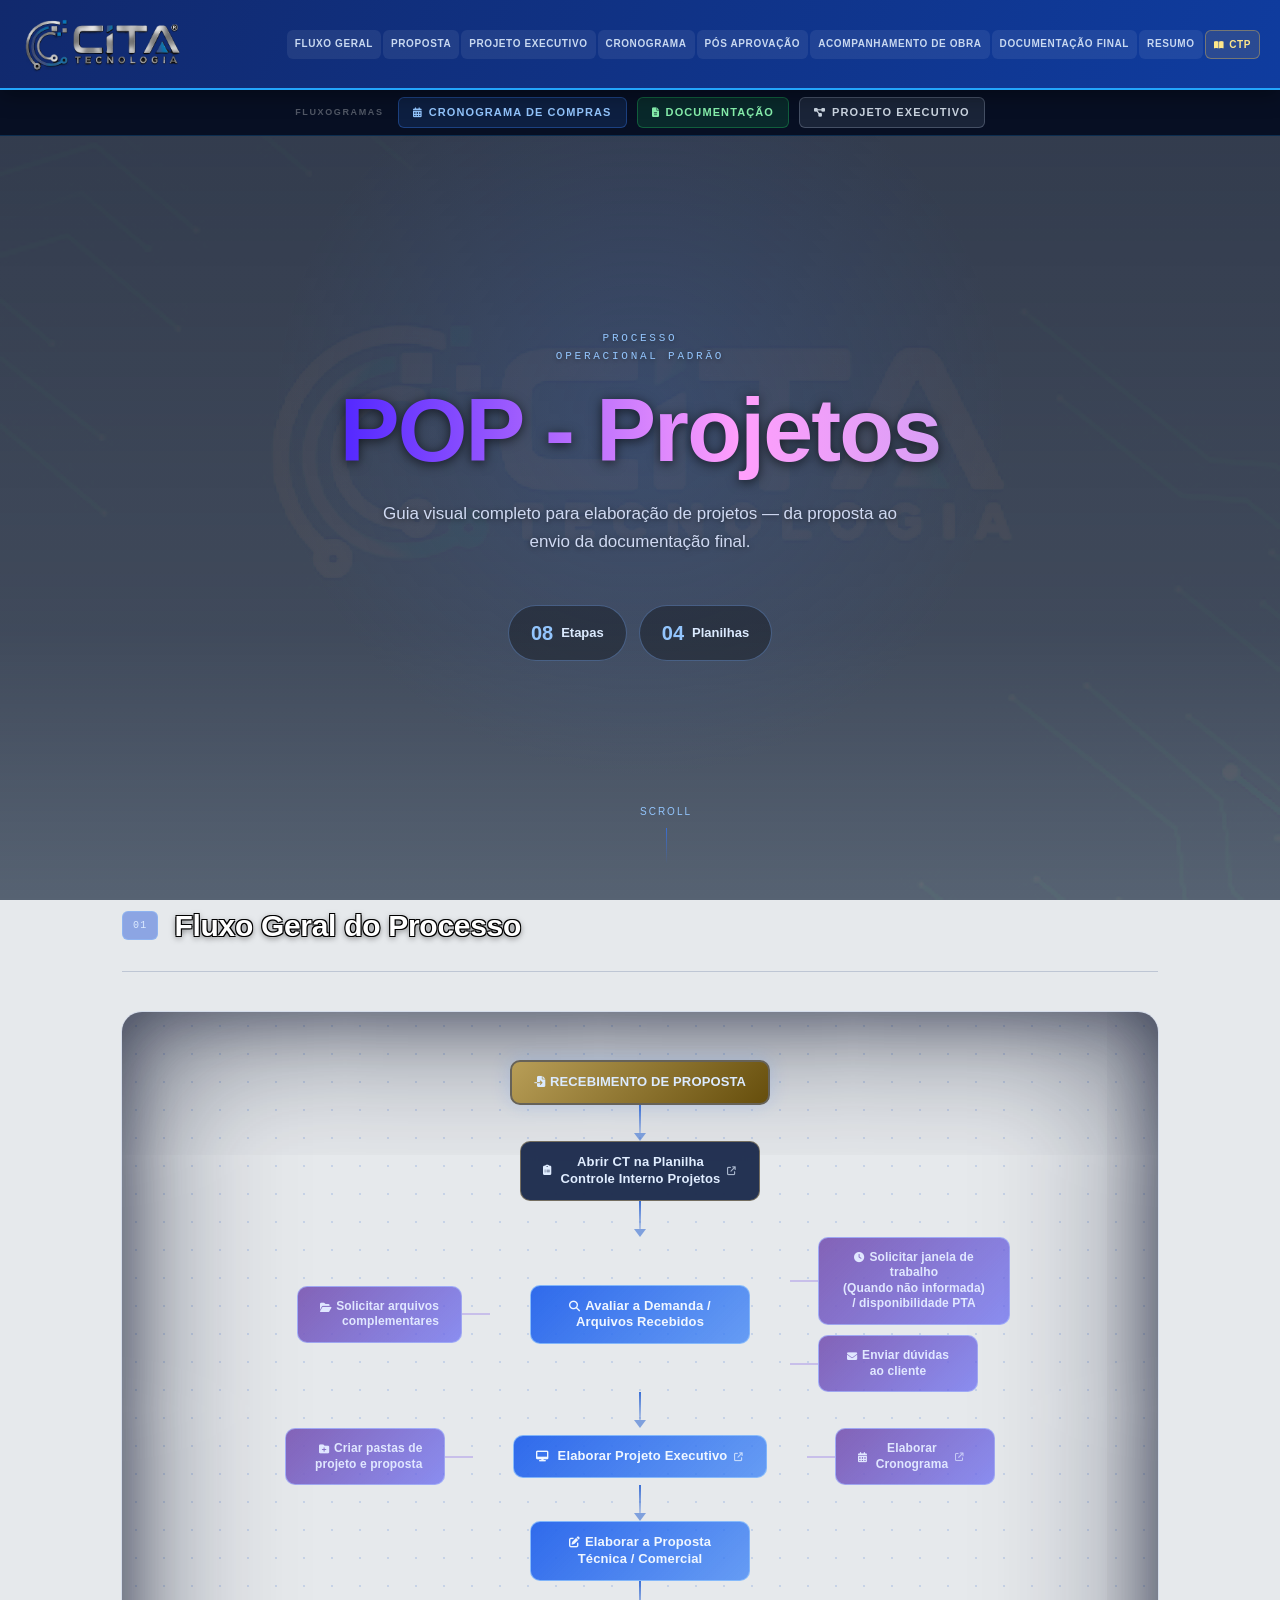
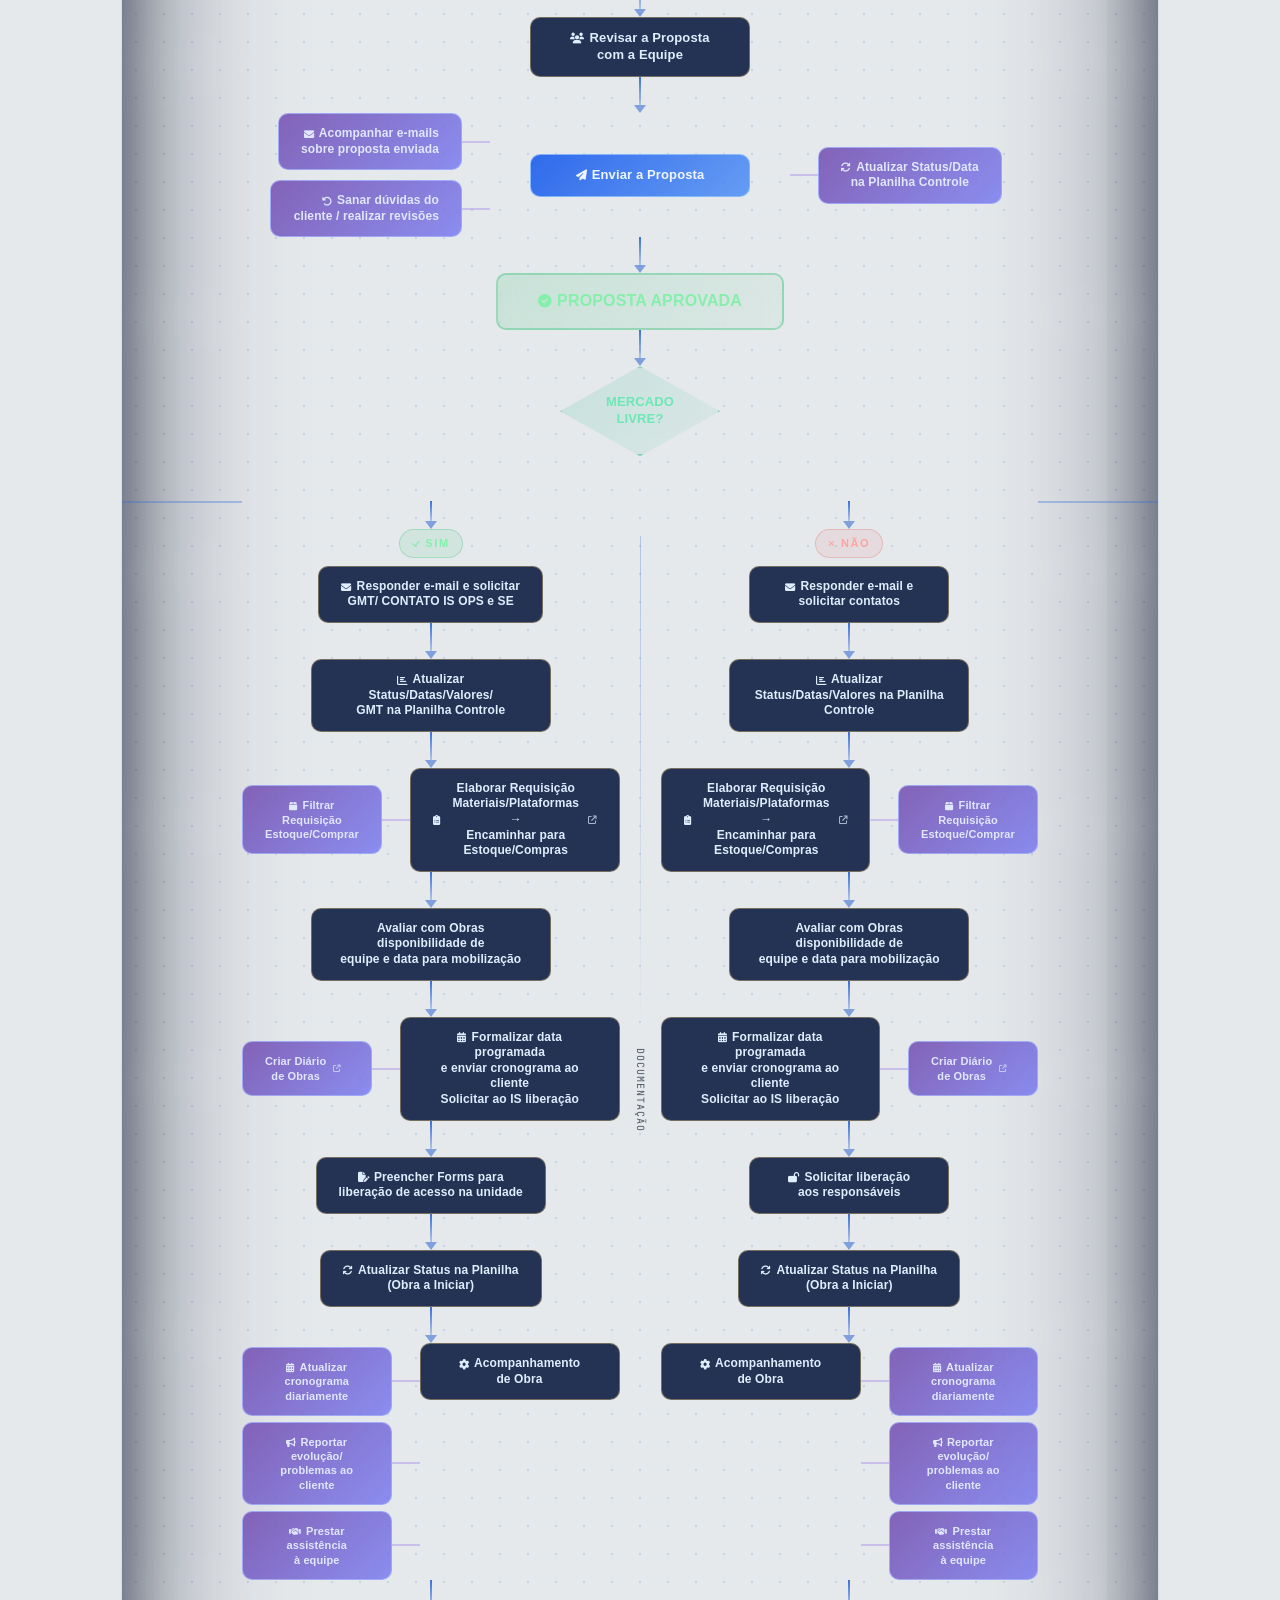
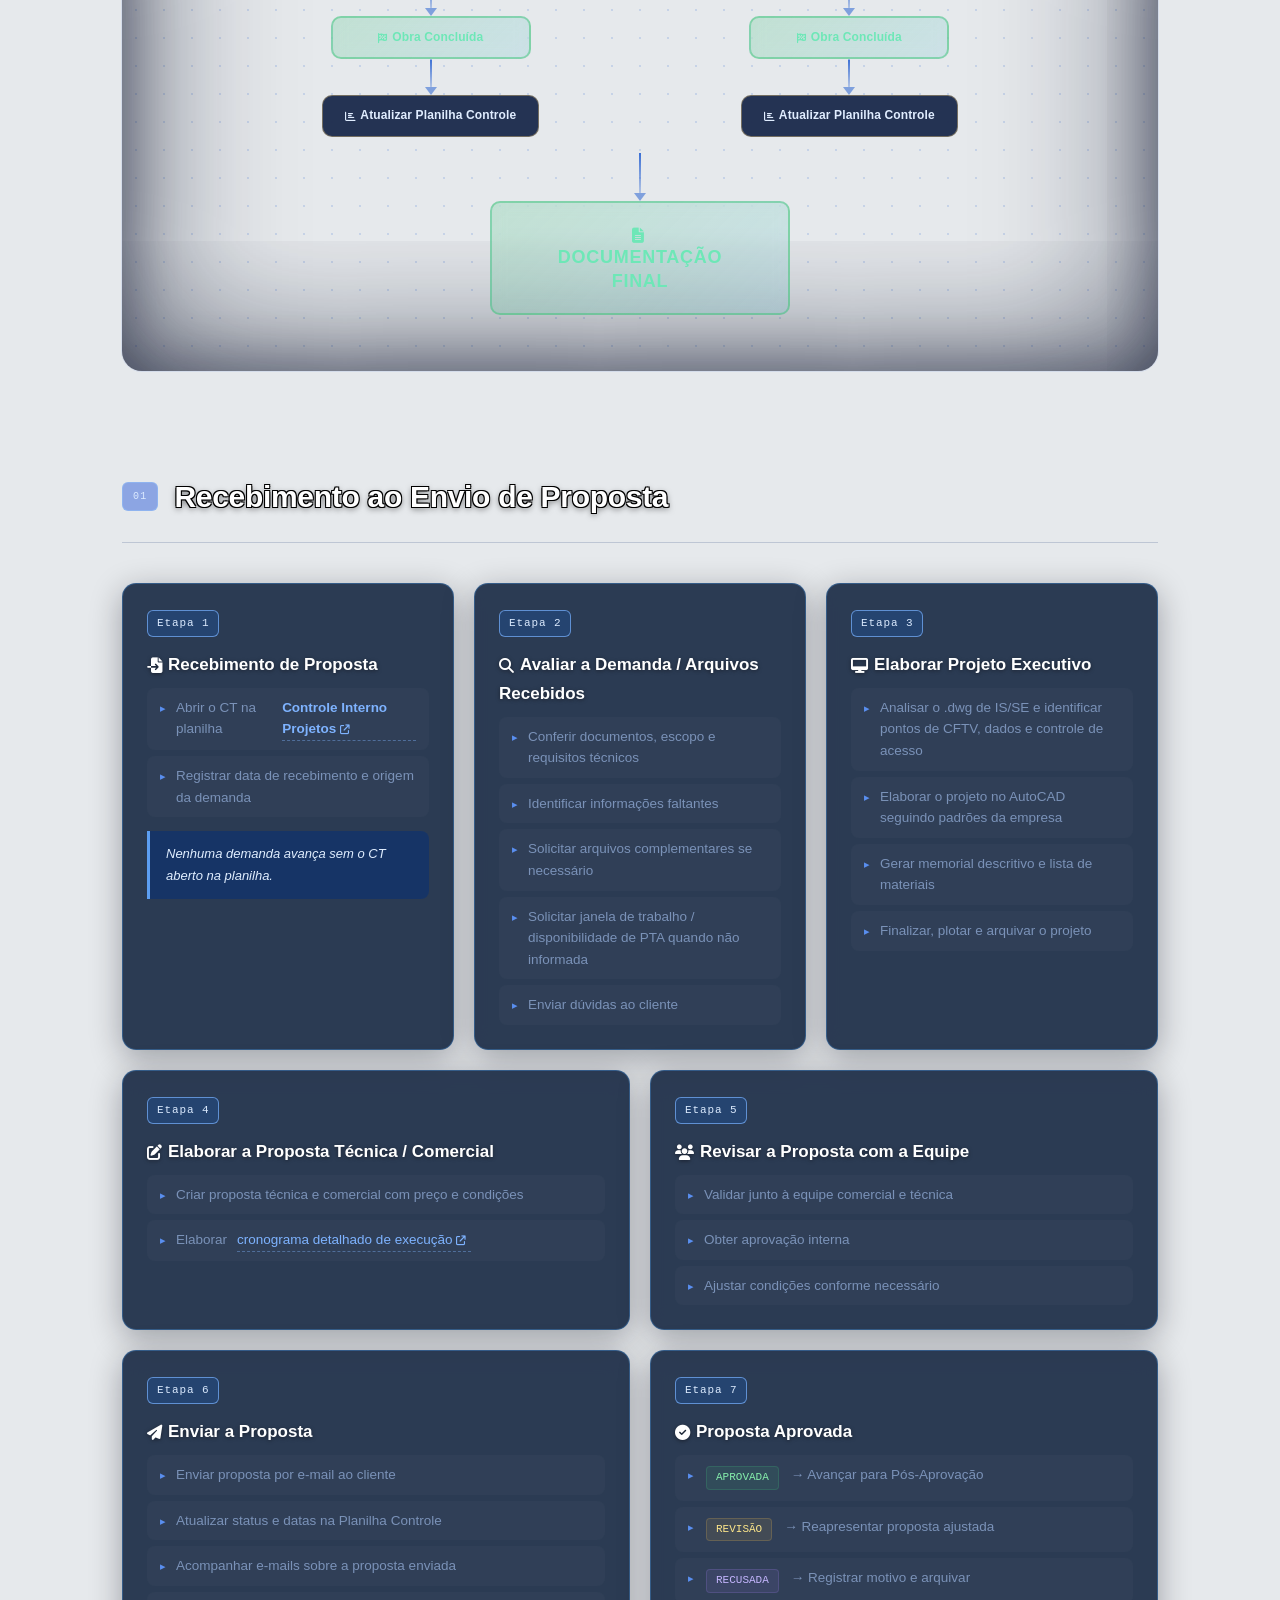
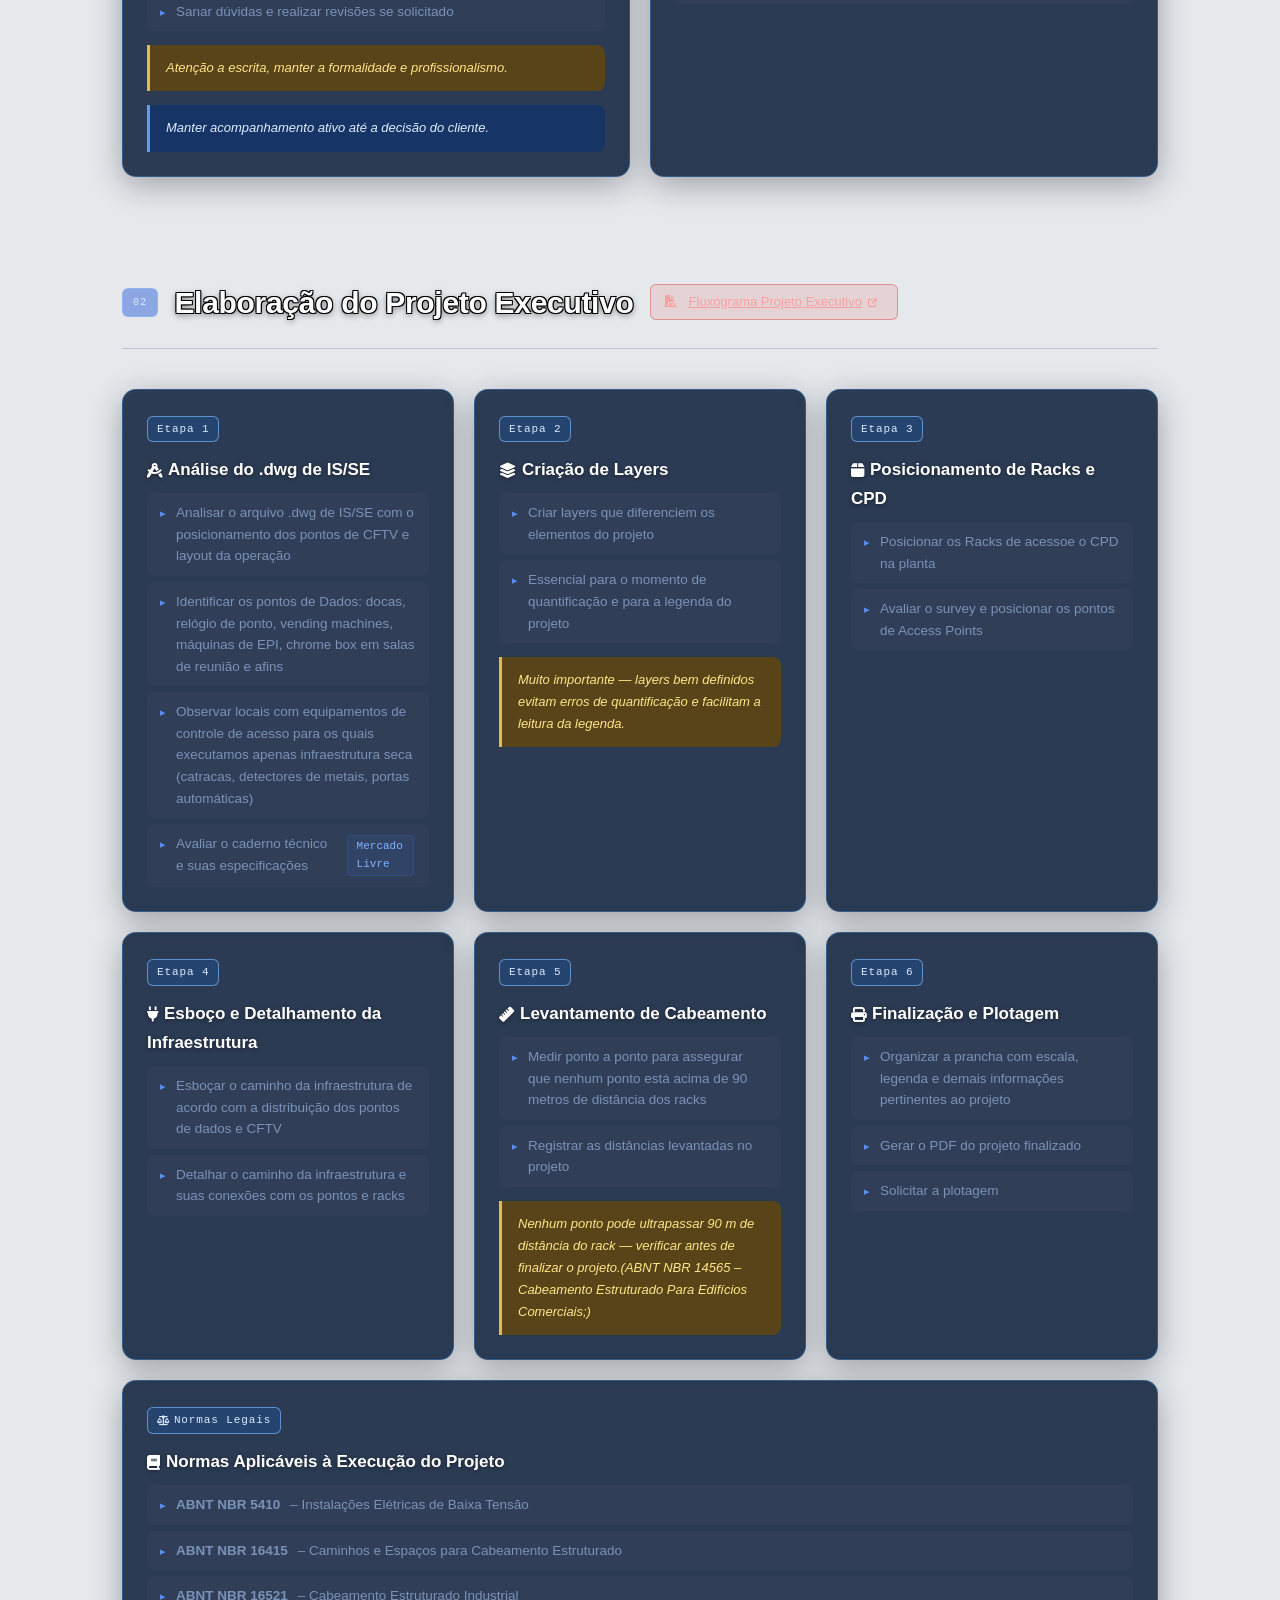
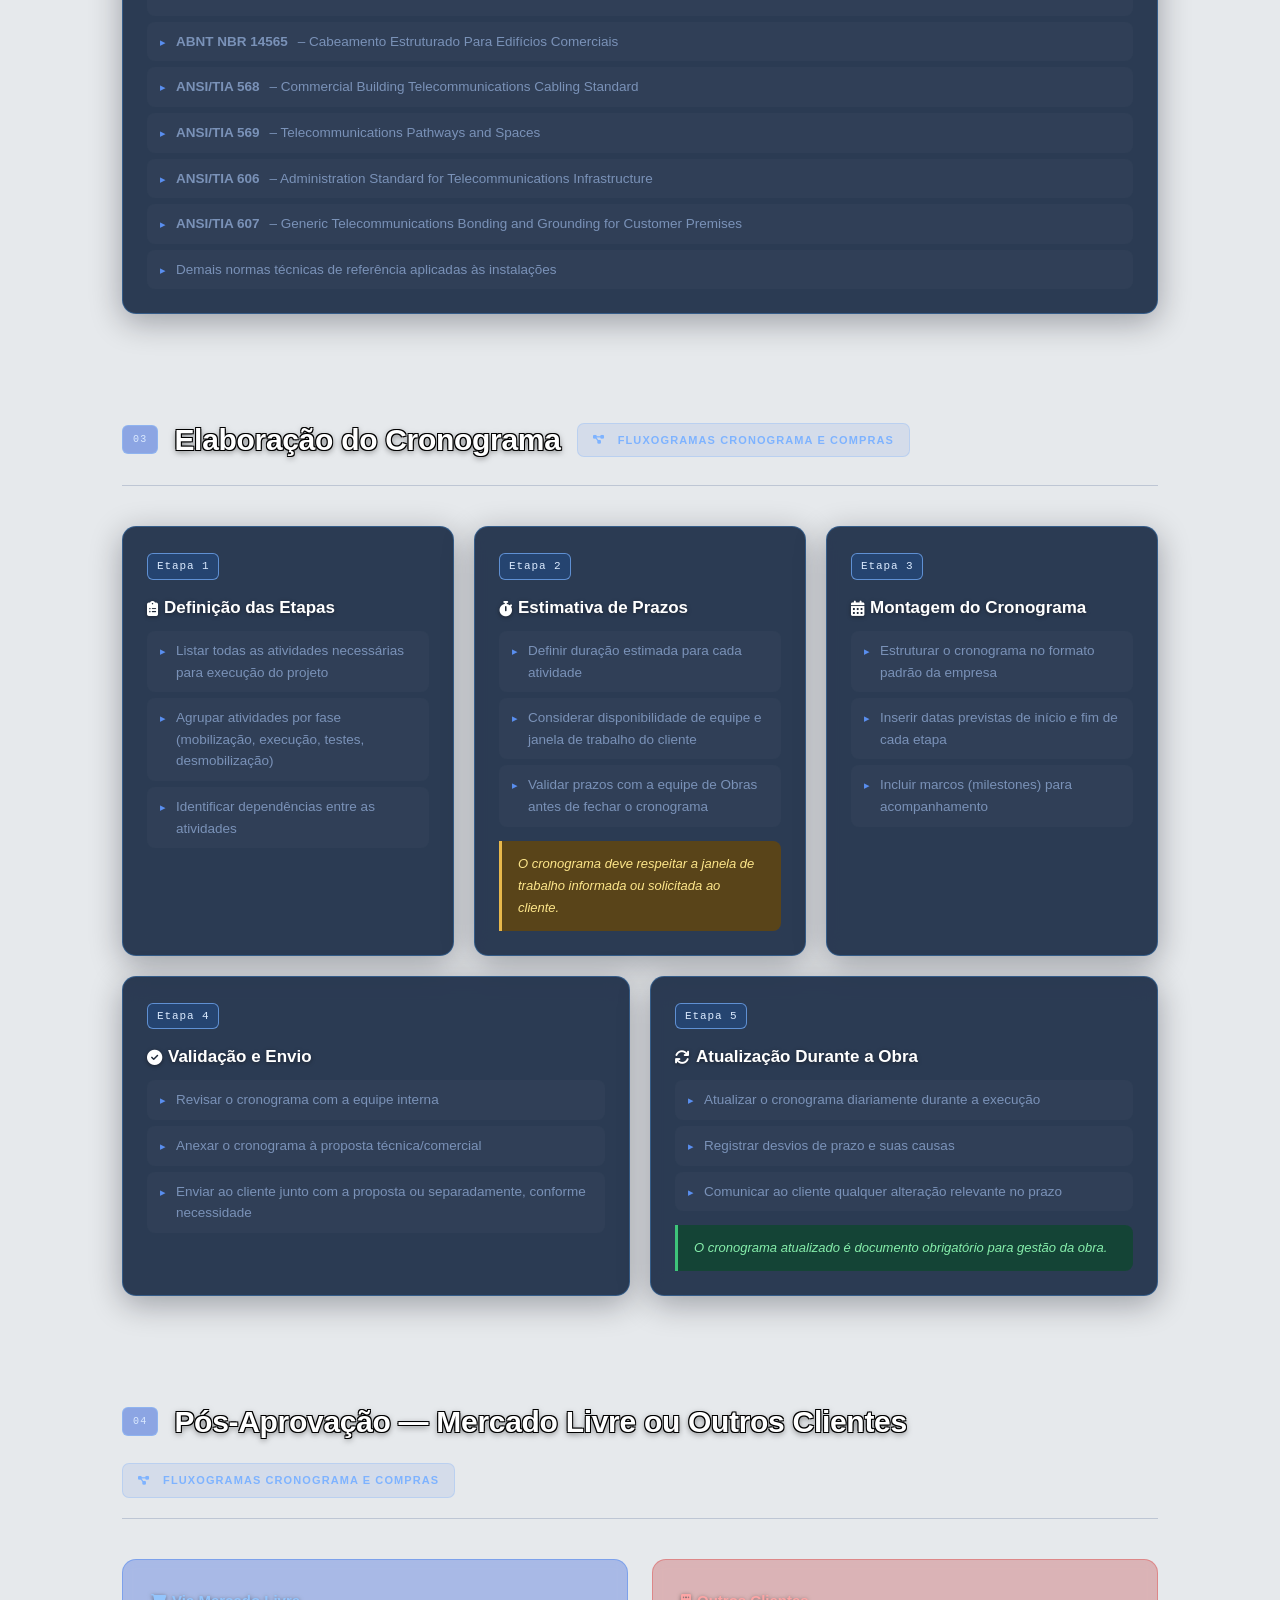
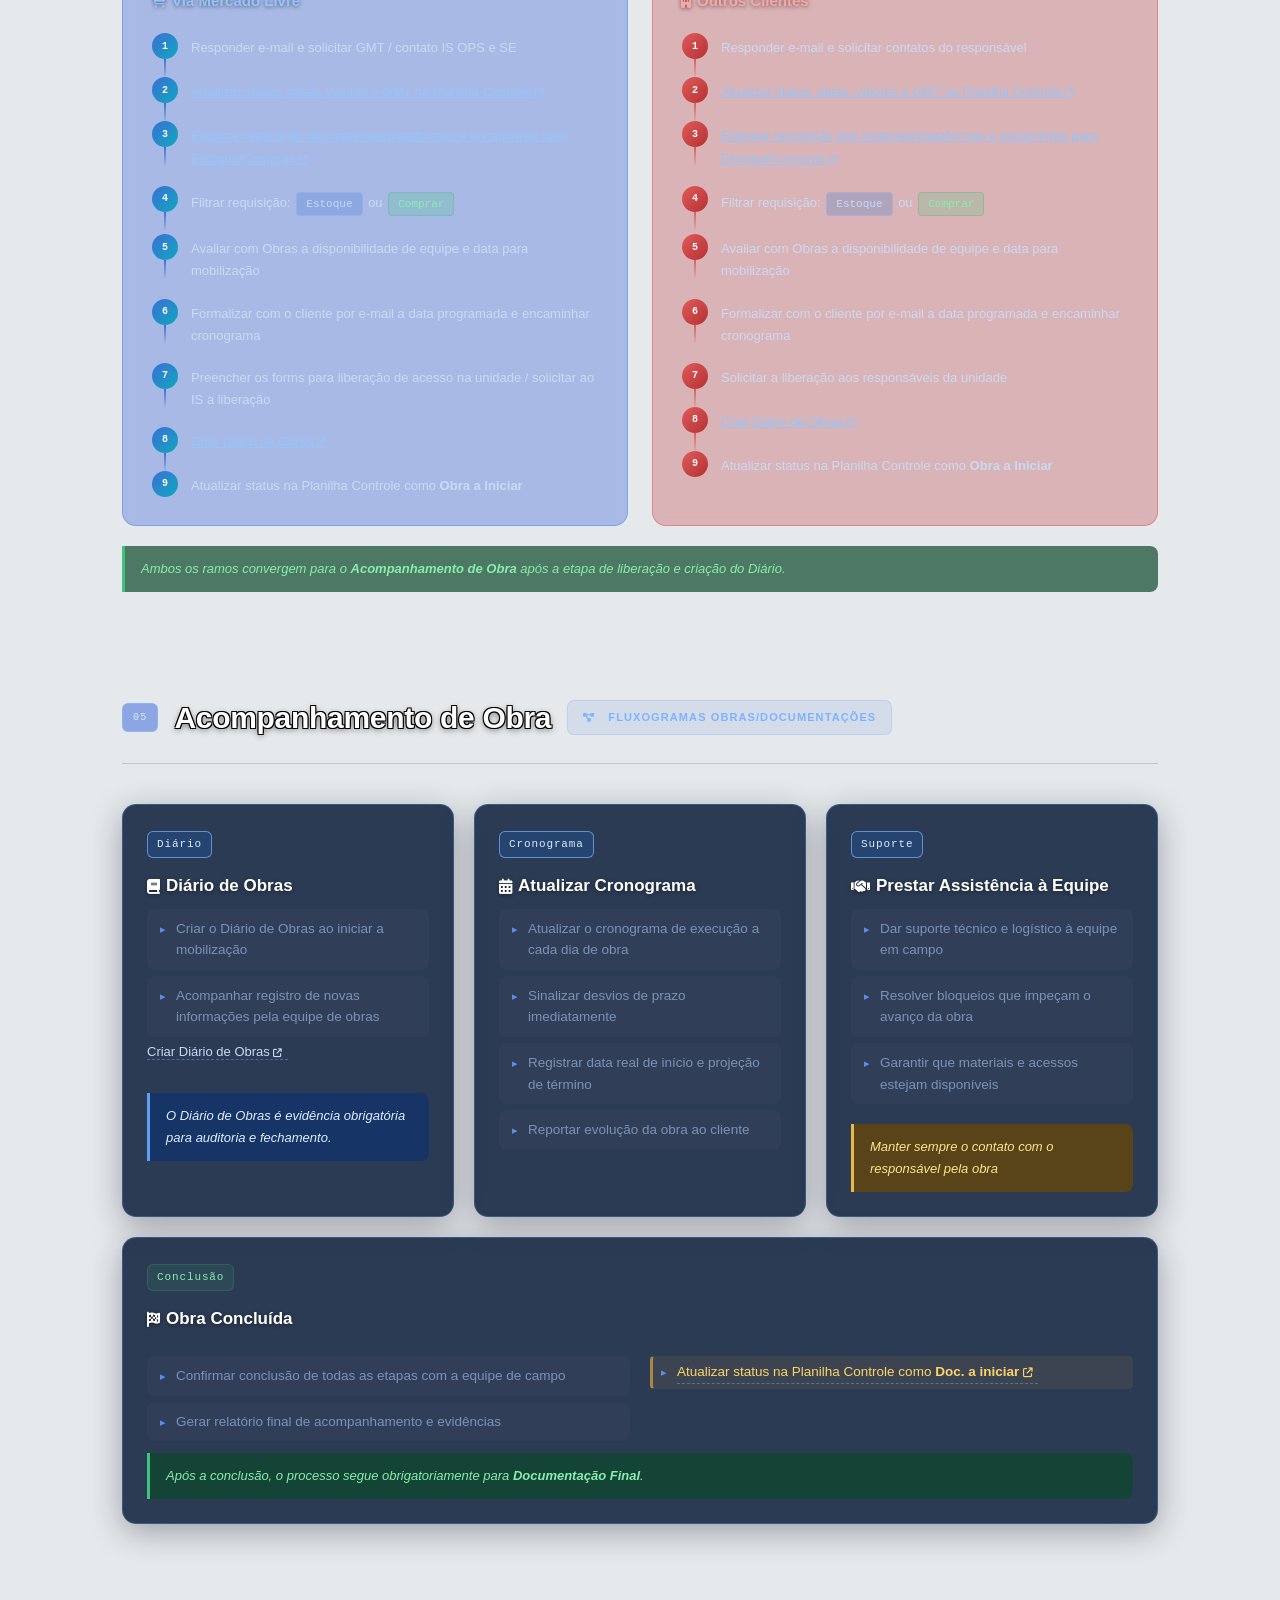
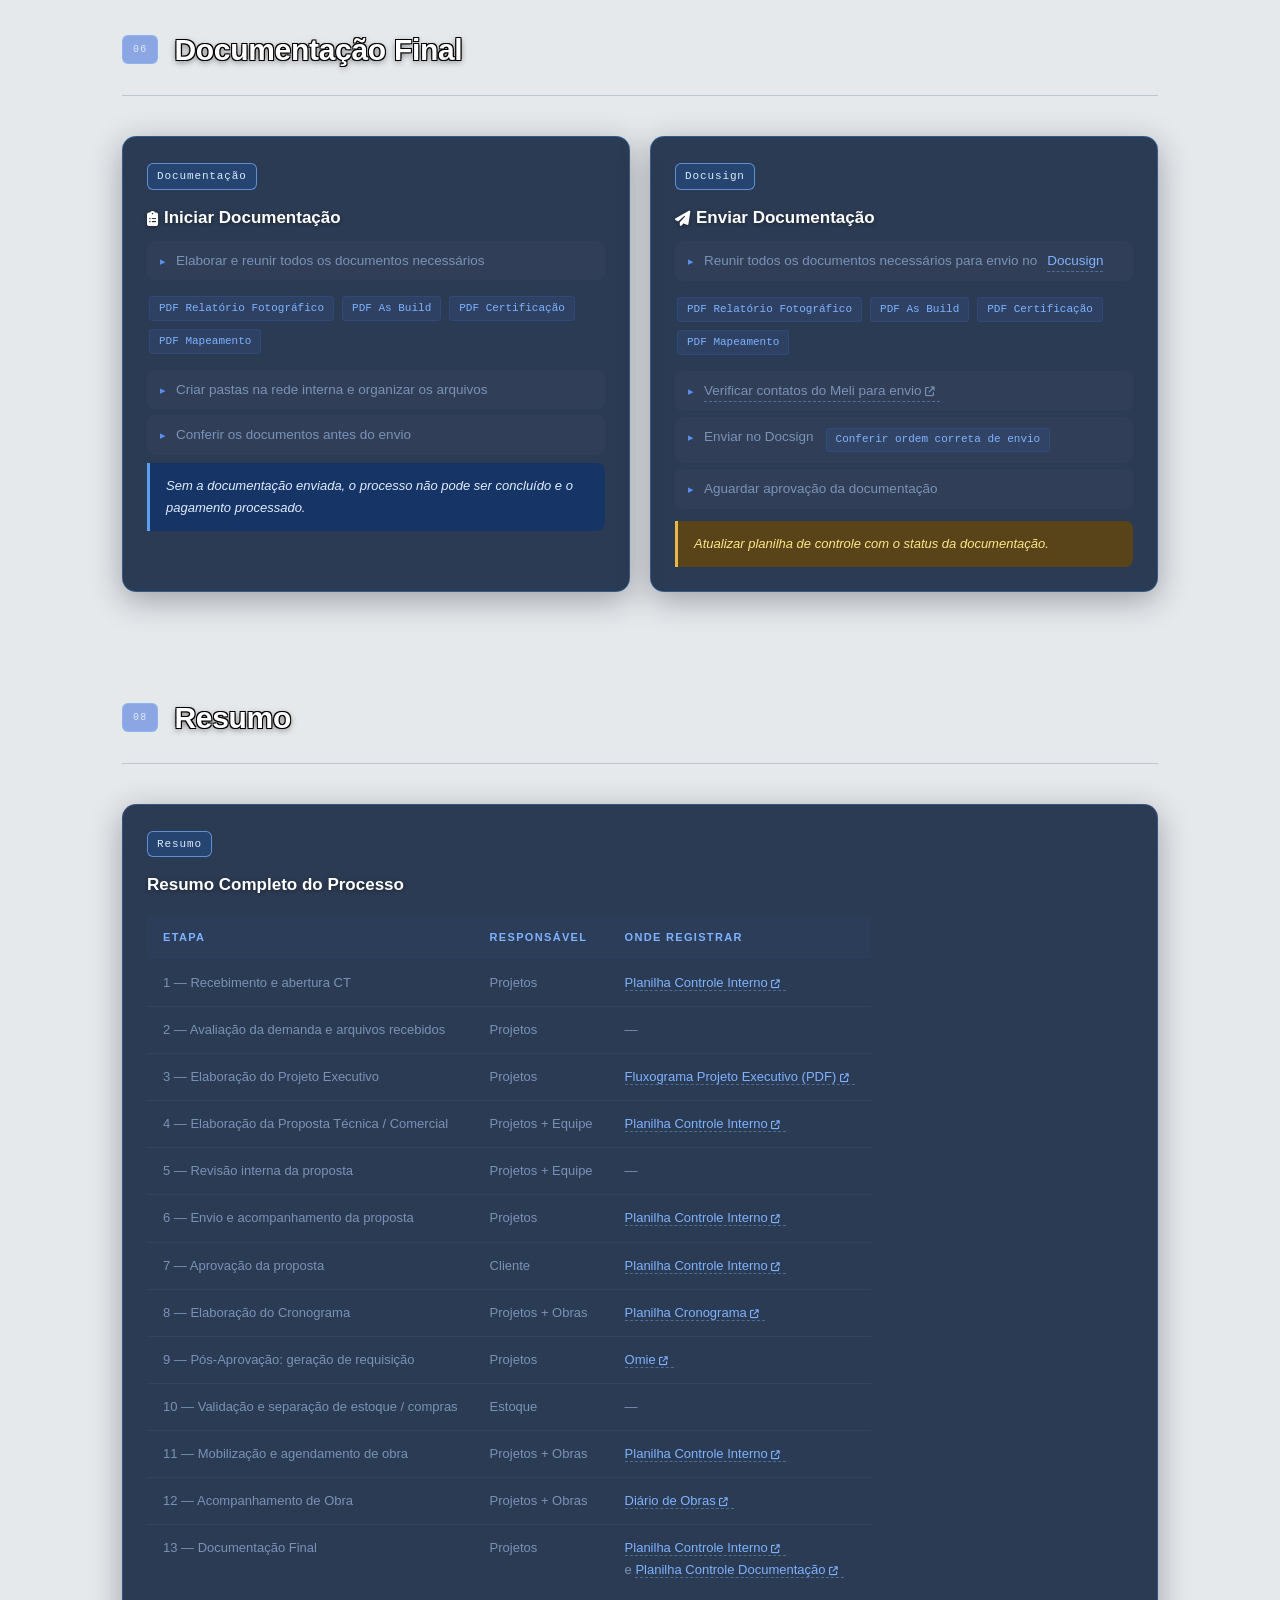
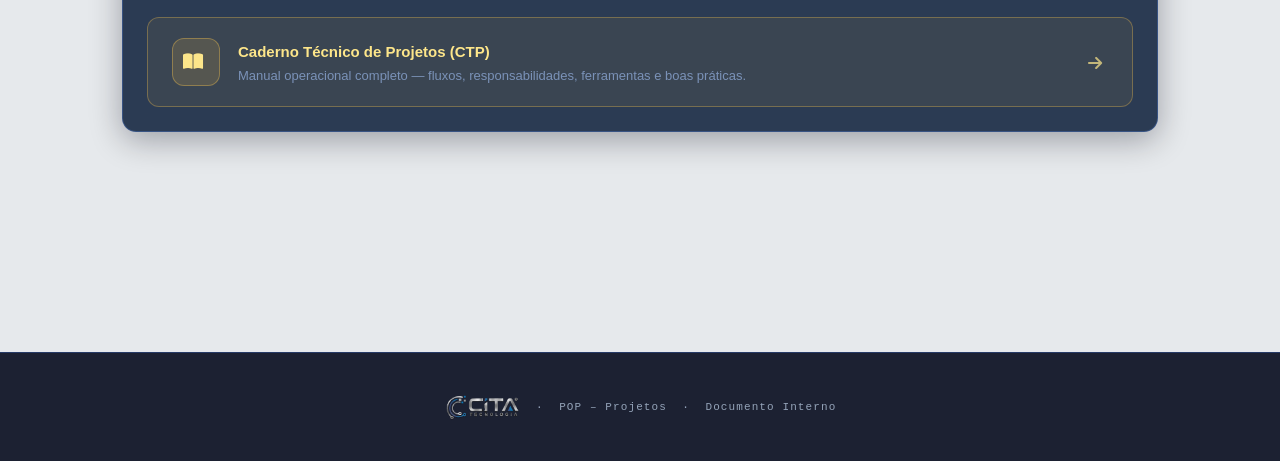
==== commit 98f13a68: "style: adiciona dot grid e vinheta na seção Fluxo Geral Preenche o espaço vazio ao redor dos cards d" ====
--- a/index.html
+++ b/index.html
@@ -494,7 +494,15 @@
   align-items:center;
   gap:0;
   width:100%;
-  padding:20px 0;
+  padding:48px 0 56px;
+  position:relative;
+  border-radius:20px;
+  background-image: radial-gradient(circle, rgba(59,111,212,.18) 1px, transparent 1px);
+  background-size: 28px 28px;
+  box-shadow:
+    inset 0 0 160px rgba(6,12,38,.72),
+    inset 0 0 60px  rgba(6,12,38,.45),
+    0 0 0 1px rgba(59,111,212,.1);
 }
 
 /* Nó base */
